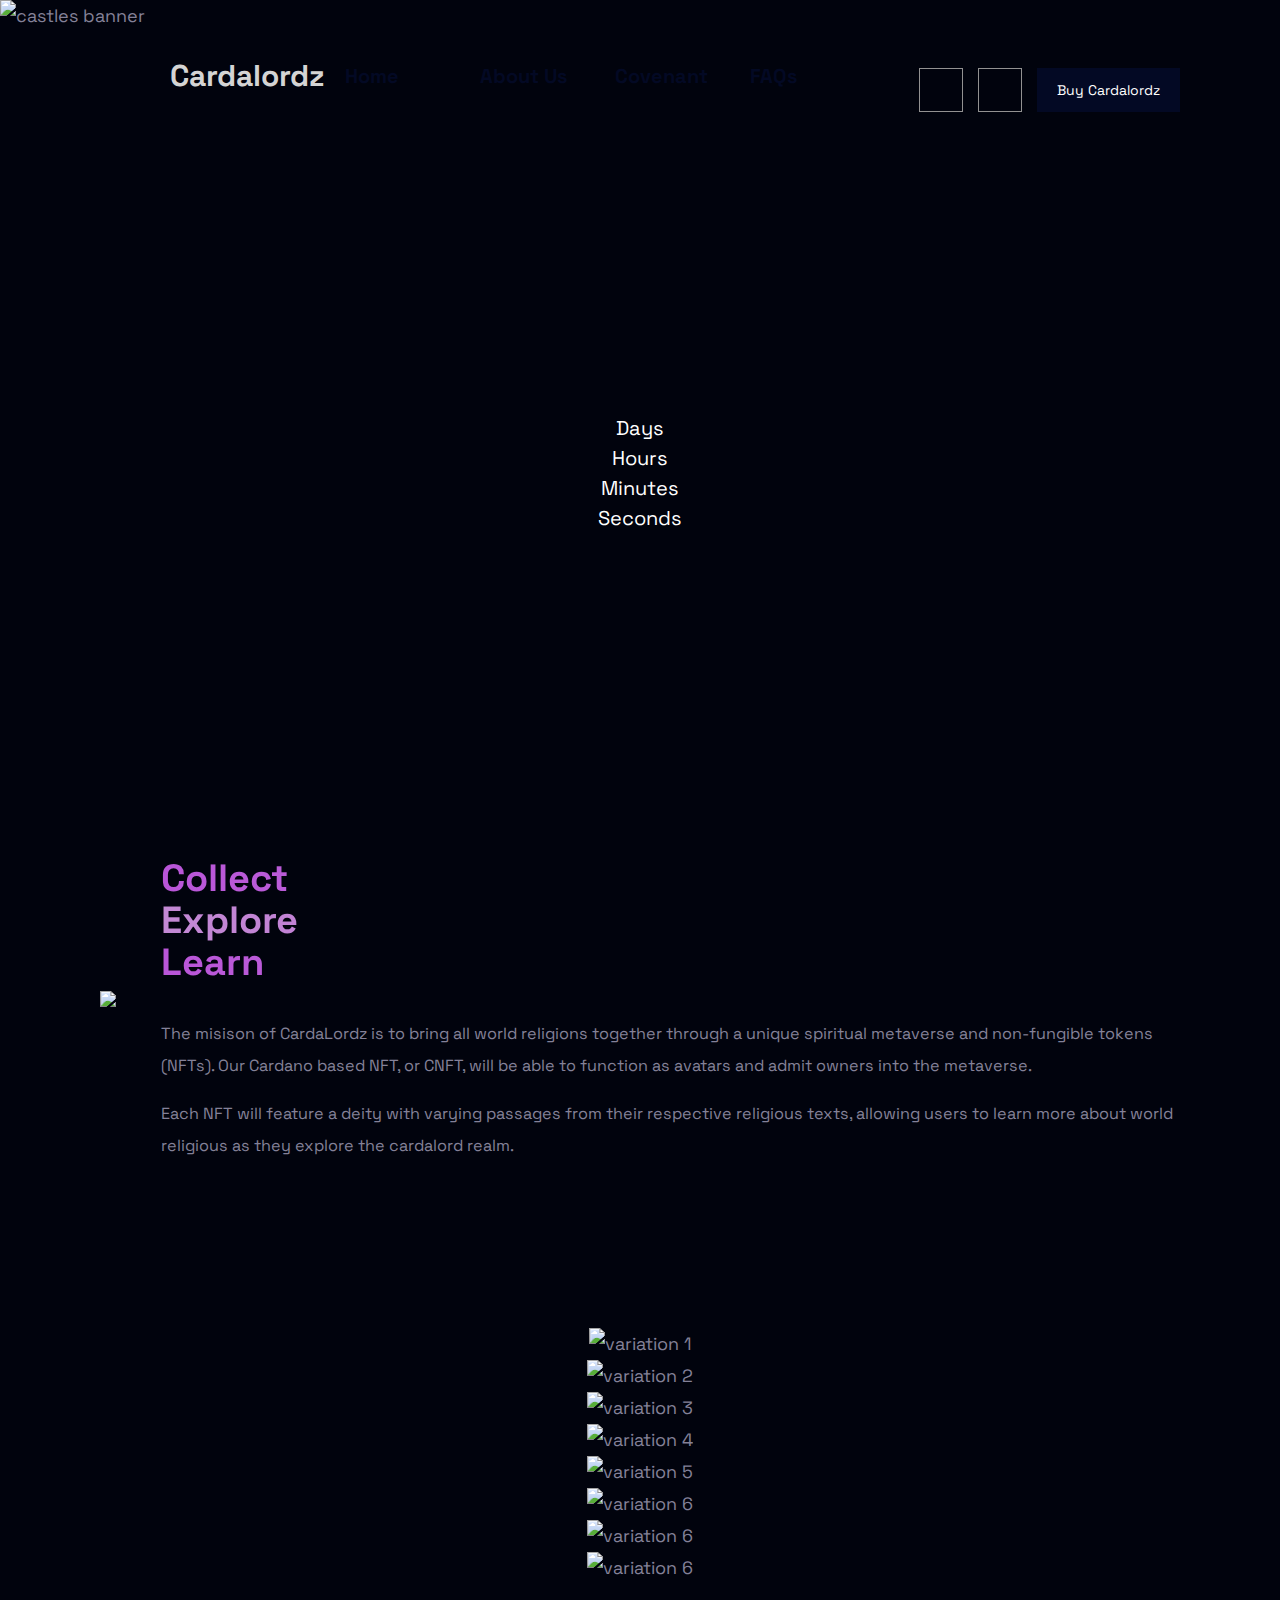
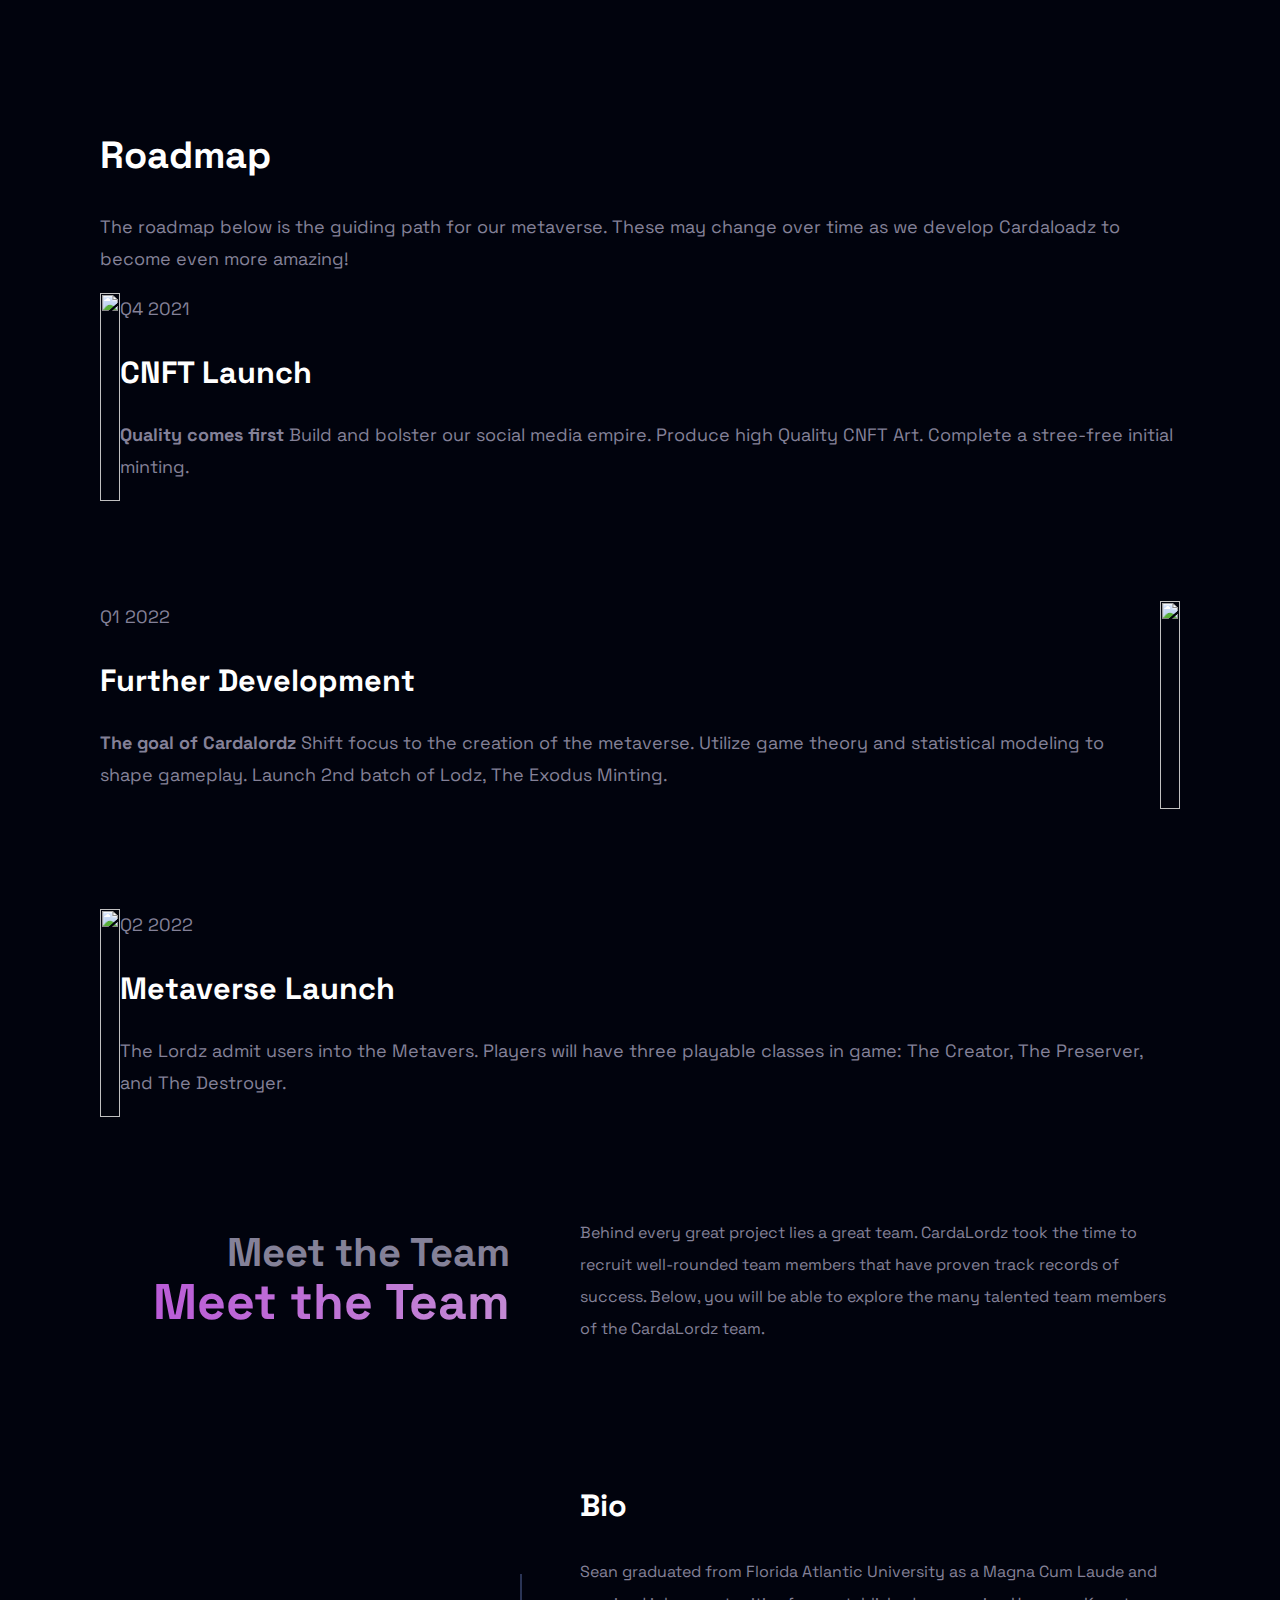
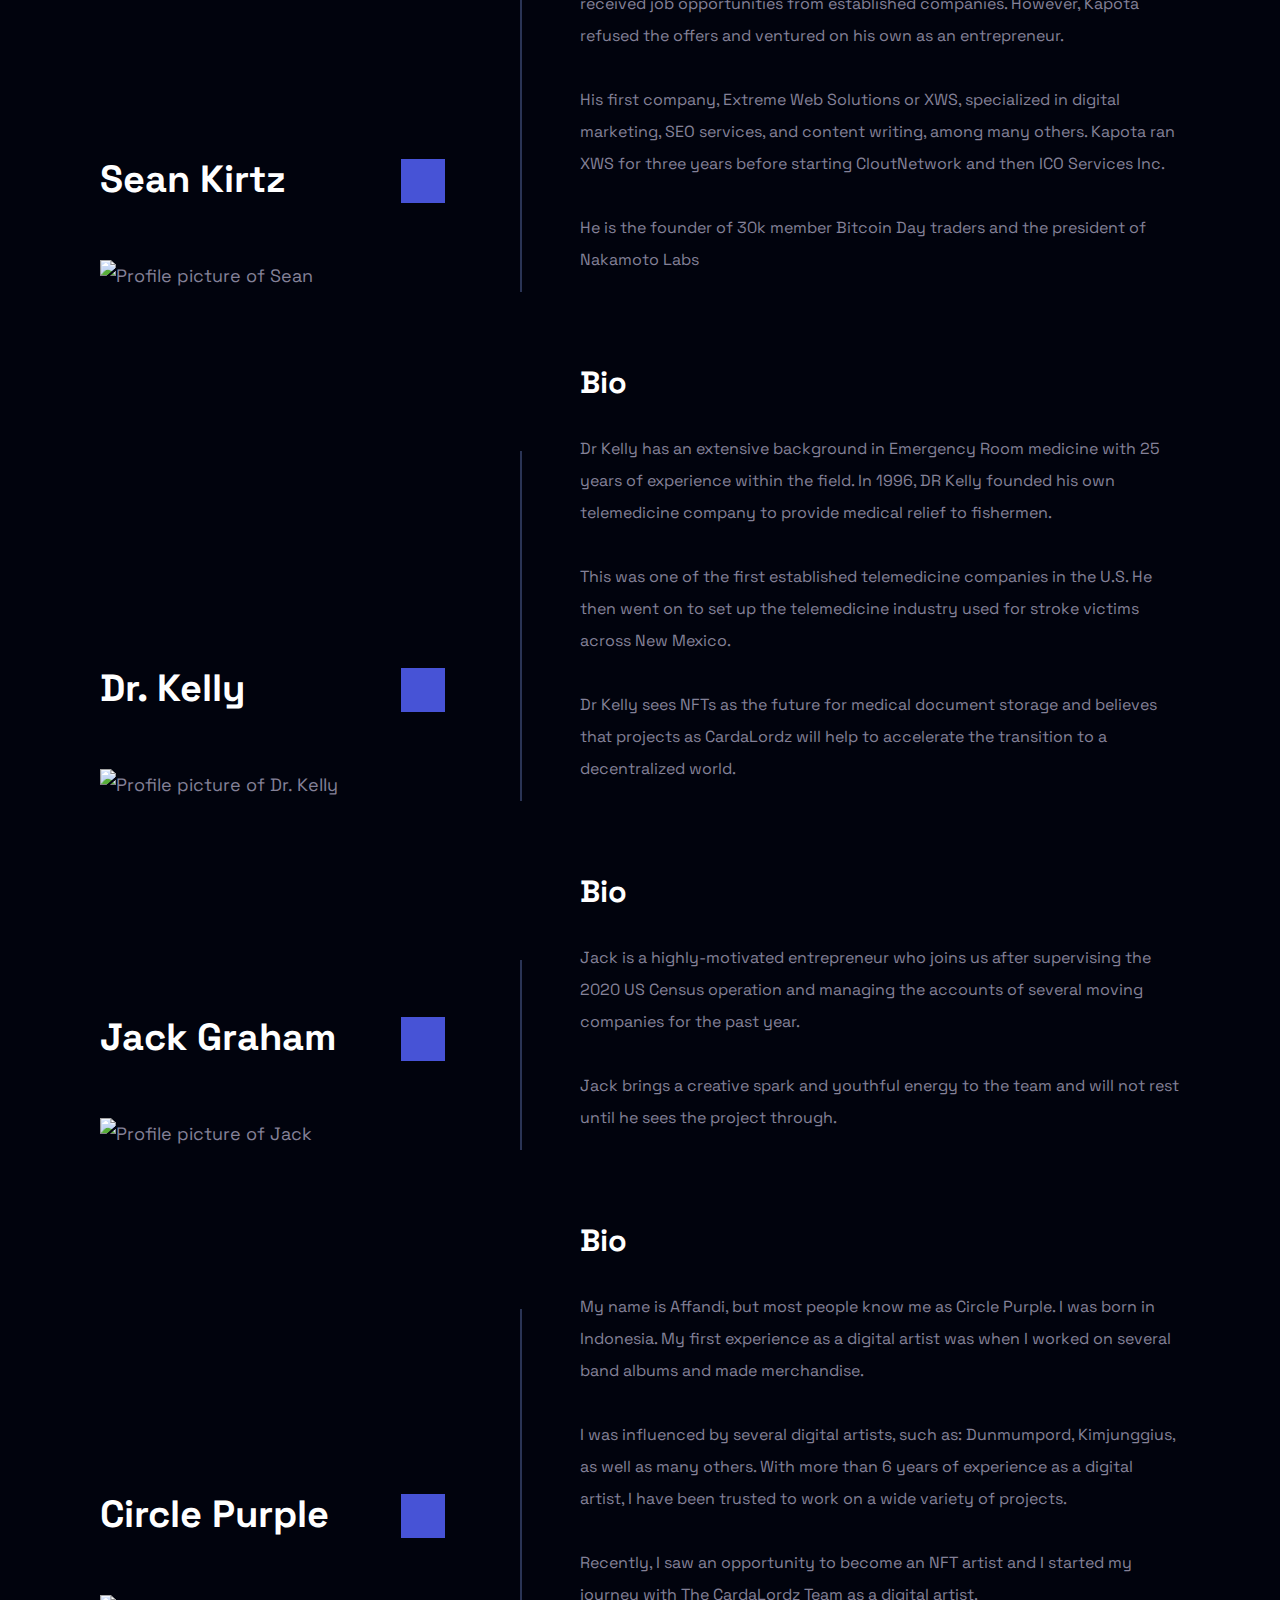
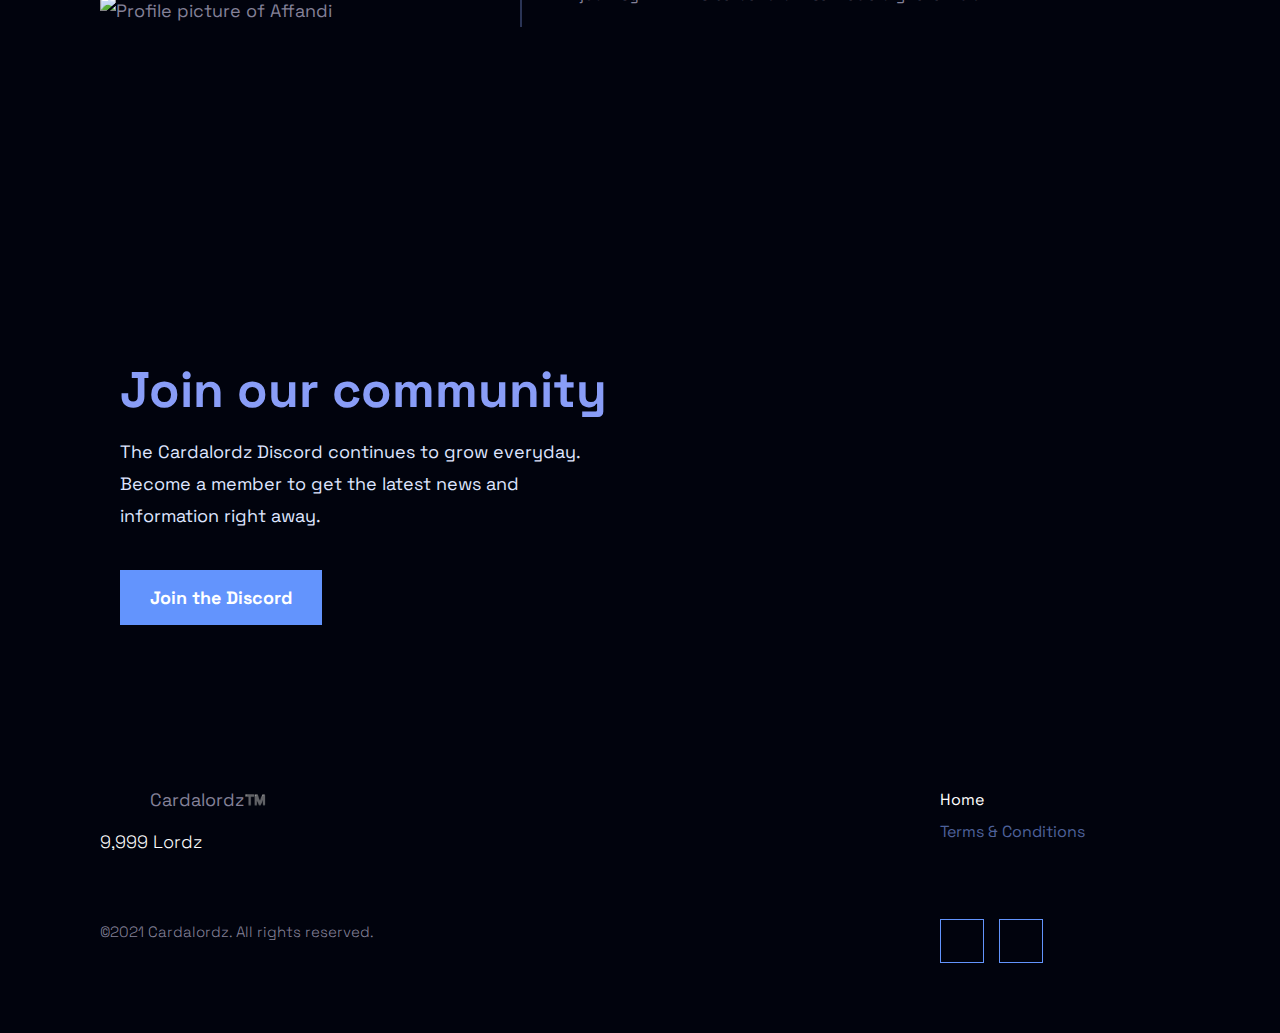
==== index.html @ a29c5e22 "done home page and about us page" ====
<!DOCTYPE html>
<html lang="en" class="sr">
    <head>
        
        <link rel="preconnect" href="https://fonts.googleapis.com">
        <link rel="preconnect" href="https://fonts.gstatic.com" crossorigin>
        <link href="https://fonts.googleapis.com/css2?family=Space+Grotesk:wght@500;600;700&display=swap" rel="stylesheet">
        <script src="https://use.fontawesome.com/c1d1c9927c.js"></script>
        <link href="css/styles.css" rel="stylesheet">
        <link href="css/css2.css" rel="stylesheet">
        <link href="css/styles2.css" rel="stylesheet">
        <link href="css/vue.css" rel="stylesheet">
        <link href="css/accordion.css" rel="stylesheet">
        <link href="css/theme.css" rel="stylesheet">
        <link href="css/flickity.min.css" rel="stylesheet" media="screen">
        <link href="css/carousel.css" rel="stylesheet">
        <link href="css/countdown.css" rel="stylesheet">
       

    </head>
    <body style="height: 100%;">
    <noscript>
        "<b>We apologize, but the Cardalordz™️ site does not work without JavaScript enabled. Please enable JavaScript to continue.</b>"
    </noscript>
    <div id="app" data-v-app>
        <div id="project">
            <div id="home">
                <section id="hero">
                    <header class="container row sr-top-slow" data-sr-id="0" >
                        <div class="logo row">
                            <div class="carda-logo"></div>
                            <div class="typo">Cardalordz</div>
                            <div class="nav-top-left">
                                <a href="/index.html">Home</a>
                            </div>
                            <div class="nav-top-left">
                                <a href="/aboutus.html">About Us</a>
                            </div>
                            <div class="nav-top-left">
                                <a href="/covenant.html">Covenant</a>
                            </div>
                            <div class="nav-top-left">
                                <a href="/faqs.html">FAQs</a>
                            </div>
                        </div>
                        <div class="socialnav row">
                            <div class="link">
                                <a href="https://twitter.com/cardalordz" name="twitternav" rel="noopener" target="_blank" class="twitter row"></a>
                            </div>
                            <div class="link">
                                <a href="https://discord.com/invite/cardalordz" name="discordnav" rel="noopener" target="_blank" class="discord row"></a>
                            </div>
                            <div id="connect-btn">
                                <button class="wallet">
                                    <span class="dot"></span>
                                    Buy Cardalordz
                                </button>
                            </div>
                        </div>
                    </header>

                    <a class="hero-main-btn clickable" id="hero-main-btn" href="#" target="_blank">
                        <div class="element">
                            <div id="clockdiv">
                                <div>
                                  <span class="days"></span>
                                  <div class="smalltext">Days</div>
                                </div>
                                <div>
                                  <span class="hours"></span>
                                  <div class="smalltext">Hours</div>
                                </div>
                                <div>
                                  <span class="minutes"></span>
                                  <div class="smalltext">Minutes</div>
                                </div>
                                <div>
                                  <span class="seconds"></span>
                                  <div class="smalltext">Seconds</div>
                                </div>
                              </div>
                        </div>
                    </a>

                    <div style="transform: translateY(0px);">
                        <img src="./assets/img/castles-top-s.png" alt="castles banner">
                        <!--
                        <video id="hero-video" tabindex="0" preload playsinline>
                            <source src="/assets/img/castles-top-s.png" type="video/mp4">
                        </video>
                        -->
                    </div>
                </section>
                <section id="presentation" class="container row">
                    <div class="examples sr-top-fast-delayed" data-sr-id="12">
                        <img src="./assets/img/CARDALORDz-heads.gif" />
                        <!--<video class="various" tabindex="0" preload autoplay loop>
                            <source src="/assets/img/various_replace.mp4" type="video/mp4">
                        </video>-->
                    </div>
                    <div class="description sr-top-fast" data-sr-id="2">
                        <h2>
                            <div class="degrade">Collect</div>
                            <div class="degrade-reverse">Explore</div>
                            <div class="degrade">Learn</div>
                        </h2>
                        <p class="presentation-p">
                            The misison of CardaLordz is to bring all world religions together through a unique spiritual metaverse and non-fungible tokens (NFTs).
                            Our Cardano based NFT, or CNFT, will be able to function as avatars and admit owners into the metaverse. 
                        </p>
                        <p class="presentation-p">
                            Each NFT will feature a deity with varying passages from their respective religious texts, allowing users 
                            to learn more about world religious as they explore the cardalord realm.
                        </p>
                    </div>
                </section>
                <section>
                    
                </section>
                <section id="gallery" class="sr-top-more-delayed">
                    <section class="carousel" aria-label="Gallery">
                        <div class="carousel"
                        data-flickity='{ 
                            "imagesLoaded": true, "autoPlay": true,
                            "pauseAutoPlayOnHover": false, "imagesLoaded": true,
                             "wrapAround": true, "prevNextButtons": false,
                             "cellAlign": "left", "contain": true 
                            }'>
                            <div class="carousel-card">
                                <img src="./assets/img/card-variations/1s.png" alt="variation 1" />
                            </div>
                            <div class="carousel-card">
                                <img src="./assets/img/card-variations/2s.png" alt="variation 2" />
                            </div>
                            <div class="carousel-card">
                                <img src="./assets/img/card-variations/3s.png" alt="variation 3" />
                            </div>
                            <div class="carousel-card">
                                <img src="./assets/img/card-variations/4s.png" alt="variation 4" />
                            </div>
                            <div class="carousel-card">
                                <img src="./assets/img/card-variations/5s.png" alt="variation 5" />
                            </div>
                            <div class="carousel-card">
                                <img src="./assets/img/card-variations/6s.png" alt="variation 6" />
                            </div>
                            <div class="carousel-card">
                                <img src="./assets/img/card-variations/7s.png" alt="variation 6" />
                            </div>
                            <div class="carousel-card">
                                <img src="./assets/img/card-variations/8s.png" alt="variation 6" />
                            </div>
                        </div>
                    </section>
                </section>
                <!-- <section id="roadmap" class="column">
                    <div class="decal container">
                        <h2 class="sr-top-fast" data-sr-id="3">Roadmap</h2>
                        <p class="intro sr-top-fast-delayed" data-sr-id="8">
                            The roadmap below is the guiding path for our metaverse.
                            These may change over time as we develop Cardaloadz to 
                            become even more amazing!
                        </p>
                        <div class="middle row relative">
                            <div class="timeline column">
                                <div class="line">
                                    <div class="progression">
                                    </div>
                                    <div>
                                    <div class="step row done">
                                        <div class="dot">
                                            <div class="shape"></div>
                                        </div>
                                        <div class="details">
                                            <div class="title row sr-right-fast" data-sr-id="14">
                                                <div class="number degrage">Q4 2021</div>
                                                <h3>CNFT Launch</h3>
                                            </div>
                                            <p class="sr-right-fast-delayed" data-sr-id="19">
                                            <span class="bold"> Quality comes first</span>
                                            Build and bolster our social media empire. Produce high Quality CNFT Art. Complete a stree-free initial minting.
                                            </p>
                                        </div>
                                    </div>
                                    </div>
                                    <div class="step row">
                                        <div class="dot">
                                            <div class="shape"></div>
                                        </div>
                                        <div class="details">
                                            <div class="title row sr-right-fast" data-sr-id="14">
                                                <div class="number degrage">Q1 2022</div>
                                                <h3>Further Development</h3>
                                            </div>
                                            <p class="sr-right-fast-delayed" data-sr-id="19">
                                            <span class="bold">The goal of Cardalordz</span>
                                            Shift focus to the creation of the metaverse. Utilize game theory 
                                            and statistical modeling to shape gameplay. Launch 2nd batch of Lodz, The Exodus Minting. 
                                            </p>
                                        </div>
                                    </div>
                                    <div class="step row">
                                        <div class="dot">
                                            <div class="shape"></div>
                                        </div>
                                        <div class="details">
                                            <div class="title row sr-right-fast" data-sr-id="14">
                                                <div class="number degrage">Q2 2022</div>
                                                <h3>Metaverse Launch</h3>
                                            </div>
                                            <p class="sr-right-fast-delayed" data-sr-id="19">
                                            <span class="bold"></span>
                                            The Lordz admit users into the Metavers. Players will have three 
                                            playable classes in game: The Creator, The Preserver, and The Destroyer.
                                            </p>
                                        </div>
                                    </div>
                                </div>
                            </div>
                            <div class="box">
                                <video id="helmet" tabindex="0" preload playsinline>
                                    <source src="./assets/img/helmet-REPLACE.mp4" type="video/mp4">
                                </video>
                            </div>
                        </div>
                    </div>
                </section> -->
                <section id="roadmap">
                    <div class="container">
                        <h2 class="sr-top-fast">
                            Roadmap
                        </h2>
                        <p class="intro sr-top-fast-delayed" data-sr-id="8">
                            The roadmap below is the guiding path for our metaverse.
                            These may change over time as we develop Cardaloadz to 
                            become even more amazing!
                        </p>
                        <div class="row">
                            <div class="col-md-6 col-sm-12 col-12 col-lg-6" style="text-align:center;">
                                <img src="./assets/img/shiva_02.png" class="roadmap-img">
                            </div>
                            <div class="col-md-6 col-sm-12 col-12 col-lg-6" >
                               
                                    <div class="number degrage">Q4 2021</div>
                                    <h3>CNFT Launch</h3>
                                    <p class="sr-right-fast-delayed" data-sr-id="19">
                                        <span class="bold"> Quality comes first</span>
                                        Build and bolster our social media empire. Produce high Quality CNFT Art. Complete a stree-free initial minting.
                                        </p>
                            </div>
                        </div>
                        <div class="row second-row">
                            <div class="col-md-6 col-sm-12 col-12 col-lg-6">
                                <div class="number degrage">Q1 2022</div>
                                    <h3>Further Development</h3>
                                    <p class="sr-right-fast-delayed" data-sr-id="19">
                                        <span class="bold">The goal of Cardalordz</span>
                                        Shift focus to the creation of the metaverse. Utilize game theory 
                                        and statistical modeling to shape gameplay. Launch 2nd batch of Lodz, The Exodus Minting. 
                                        </p>
                                
                            </div>
                            <div class="col-md-6 col-sm-12 col-12 col-lg-6" style="text-align:center;">
                                <img src="./assets/img/shiva_03.png" class="roadmap-img">
                                    
                            </div>
                        </div>

                        <div class="row second-row">
                            <div class="col-md-6 col-sm-12 col-12 col-lg-6" style="text-align:center;">
                                <img src="./assets/img/shiva_final.png" class="roadmap-img">
                                </div>
                                
                            <div class="col-md-6 col-sm-12 col-12 col-lg-6">
                                
                                <div class="number degrage">Q2 2022</div>
                                <h3>Metaverse Launch</h3>
                                <p class="sr-right-fast-delayed" data-sr-id="19">
                                    <span class="bold"></span>
                                    The Lordz admit users into the Metavers. Players will have three 
                                    playable classes in game: The Creator, The Preserver, and The Destroyer.
                                    </p>
                            
                        </div>
                            </div>
                        </div>

                    </div>
                </section>
                <section id="team" class="container">
                    <div class="intro row">
                        <div class="title">
                            <div class="question sr-top-fast" data-sr-id="4">Meet the Team</div>
                            <div class="answer degrade sr-top-fast-delayed" data-sr-id="9">Meet the Team</div>
                        </div>
                        <div class="presentation sr-right-super-delayed" data-sr-id="26">
                            <p>Behind every great project lies a great team. CardaLordz took the time to recruit well-rounded 
                                team members that have proven track records of success. 
                                Below, you will be able to explore the many talented team members of the CardaLordz team.
                            </p>
                        </div>
                    </div>
                    <div class="member row">
                        <div class="who column sr-left-fast" data-sr-id="27">
                            <div class="top row">
                                <h2>Sean Kirtz</h2>
                                <div class="social row">
                                    <div class="link">
                                        <a href="https://twitter.com/SEANSTWITTER" class="network twitter row" name="twitter-sean_" rel="noopenr" target="_blank"></a>
                                    </div>
                                </div>
                            </div>
                            <img src="./assets/img/sean-about-us.jpeg" alt="Profile picture of Sean">
                        </div>
                        <div class="spacer sr-opacity-delayed" data-sr-id="29"></div>
                        <div class="works column sr-right-fast-delayed" data-sr-id="24">
                            <div class="top row">
                                <h3>Bio</h3>
                            </div>
                            <section class="carousel examples" aria-label="Gallery">
                                <p>
                                    Sean graduated from Florida Atlantic University as a Magna Cum Laude and received job 
                                    opportunities from established companies. However, Kapota refused the offers and ventured
                                     on his own as an entrepreneur. 
                                    <br>
                                    <br>
                                    His first company, Extreme Web Solutions or XWS, specialized in digital marketing, 
                                    SEO services, and content writing, among many others. Kapota ran XWS for three years before 
                                    starting CloutNetwork and then ICO Services Inc.
                                    <br>
                                    <br>
                                    He is the founder of 30k member Bitcoin Day traders and the president of Nakamoto Labs
                                </p>
                            </section>
                        </div>
                    </div>
                    <div class="member row">
                        <div class="who column sr-left-fast" data-sr-id="27">
                            <div class="top row">
                                <h2>Dr. Kelly</h2>
                                <div class="social row">
                                    <div class="link">
                                        <a href="https://twitter.com/SEANSTWITTER" class="network twitter row" name="twitter-kelly_" rel="noopenr" target="_blank"></a>
                                    </div>
                                </div>
                            </div>
                            <img src="./assets/img/dr-kelly-about-us.jpeg" alt="Profile picture of Dr. Kelly">
                        </div>
                        <div class="spacer sr-opacity-delayed" data-sr-id="29"></div>
                        <div class="works column sr-right-fast-delayed" data-sr-id="24">
                            <div class="top row">
                                <h3>Bio</h3>
                            </div>
                            <section class="carousel examples" aria-label="Gallery">
                                <p>
                                    Dr Kelly has an extensive background in Emergency Room medicine with 25 years of 
                                    experience within the field. In 1996, DR Kelly founded his own telemedicine company 
                                    to provide medical relief to fishermen. 
                                    <br>
                                    <br>
                                    This was one of the first established telemedicine 
                                    companies in the U.S. He then went on to set up the telemedicine industry used for stroke 
                                    victims across New Mexico.
                                    <br>
                                    <br>
                                    Dr Kelly sees NFTs as the future for medical document storage and believes that projects 
                                    as CardaLordz will help to accelerate the transition to a decentralized world.
                                </p>
                            </section>
                        </div>
                    </div>
                    <div class="member row">
                        <div class="who column sr-left-fast" data-sr-id="27">
                            <div class="top row">
                                <h2>Jack Graham</h2>
                                <div class="social row">
                                    <div class="link">
                                        <a href="https://twitter.com/JACK GRAHAM" class="network twitter row" name="twitter-jack-g_" rel="noopenr" target="_blank"></a>
                                    </div>
                                </div>
                            </div>
                            <img src="./assets/img/jack-g-about-us.jpeg" alt="Profile picture of Jack">
                        </div>
                        <div class="spacer sr-opacity-delayed" data-sr-id="29"></div>
                        <div class="works column sr-right-fast-delayed" data-sr-id="24">
                            <div class="top row">
                                <h3>Bio</h3>
                            </div>
                            <section class="carousel examples" aria-label="Gallery">
                                <p>
                                    Jack is a highly-motivated entrepreneur who joins us after supervising the 2020 US Census 
                                    operation and managing the accounts of several moving companies for the past year. 
                                    <br>
                                    <br>
                                    Jack brings a creative spark and youthful energy to the team and will not rest until he sees 
                                    the project through.
                                </p>
                            </section>
                        </div>
                    </div>
                    <div class="member row">
                        <div class="who column sr-left-fast" data-sr-id="27">
                            <div class="top row">
                                <h2>Circle Purple</h2>
                                <div class="social row">
                                    <div class="link">
                                        <a href="https://twitter.com/AffandiTWITTER" class="network twitter row" name="twitter-circle-purple_" rel="noopenr" target="_blank"></a>
                                    </div>
                                </div>
                            </div>
                            <img src="./assets/img/circle-purple-about-us.png" alt="Profile picture of Affandi">
                        </div>
                        <div class="spacer sr-opacity-delayed" data-sr-id="29"></div>
                        <div class="works column sr-right-fast-delayed" data-sr-id="24">
                            <div class="top row">
                                <h3>Bio</h3>
                            </div>
                            <section class="carousel examples" aria-label="Gallery">
                                <p>
                                    My name is Affandi, but most people know me as Circle Purple. I was born in Indonesia.
                                    My first experience as a digital artist was when I worked on several band albums
                                     and made merchandise. 
                                     <br>
                                     <br>
                                     I was influenced by several digital artists, such as: Dunmumpord, Kimjunggius, 
                                     as well as many others. With more than 6 years of experience as a digital artist, 
                                     I have been trusted to work on a wide variety of projects.
                                     <br>
                                     <br>
                                    Recently, I saw an opportunity to become an NFT artist and I started my journey with The CardaLordz 
                                    Team as a digital artist. 
                                </p>
                            </section>
                        </div>
                    </div>
                </section>
                <section id="discord">
                    <div class="container">
                        <h2 class="sr-top-fast" data-sr-id="5">
                            Join our community
                        </h2> 
                        <p class="sr-top-fast-delayed" data-sr-id="10">The Cardalordz Discord continues to grow everyday.
                            Become a member to get the latest news and information right away.
                        </p>
                        <div class="sr-top-more-delayed" data-sr-id="13">
                            <a href="https://discord.com/invite/cardalordz" rel="noopener" target="_blank" class="cta">Join the Discord</a>
                        </div>
                        <div class="lord sr-bottom-more-delayed" data-sr-id="31"></div>
                    </div>
                </section>
                <footer>
                    <div class="container row">
                        <div class="infos column sr-top-fast" data-sr-id="6">
                            <div class="blockmark column">
                                <div class="logo row">
                                    <div class="carda-logo"></div>
                                    <div class="typo">Cardalordz™️</div>
                                </div>
                                <p class="baseline">9,999 Lordz</p>
                            </div>
                            <p class="copyright">©2021 Cardalordz. All rights reserved.</p>
                            </div>
                            <div class="right column sr-top-fast-delayed" data-sr-id="11">
                                <div class="nav column">
                                    <a aria-current="page" href="/" class="router-link-active router-link-exact-active">Home</a>
                                    <a href="/terms" class="">Terms & Conditions</a>
                                </div>
                                <div class="social row">
                                    <div class="link">
                                        <a href="https://twitter.com/cardalordz" name="twitter" rel="noopener" target="_blank" class="twitter row"></a>
                                    </div>
                                    <div class="link">
                                        <a href="https://discord.com/invite/cardalordz" name="Discord" rel="noopener" target="_blank" class="discord row"></a>
                                    </div>
                                </div>
                        </div>
                    </div>
                </footer>
            </div>
        </div>
    </div>
    
    <script>
        var acc = document.getElementsByClassName("accordion");
        var i;
    
        for (i = 0; i < acc.length; i++) {
              acc[i].addEventListener("click", function() {
        /* Toggle between adding and removing the "active" class,
        to highlight the button that controls the panel */
            this.classList.toggle("active");
    
        /* Toggle between hiding and showing the active panel */
            var panel = this.nextElementSibling;
            if (panel.style.display === "block") {
                  panel.style.display = "none";
            } else {
              panel.style.display = "block";
            }
              });
        }
    </script>
    <script async defer src="/js/scrollreveal.js"></script>
    <script async defer src="/js/unpkg-scrollreveal.js"></script>
    <script async defer src="/js/flickity.pkgd.min.js"></script>
    <script async defer src="/js/scripts.js"></script>
    <script async defer src="particles.js"></script>
    
    <!--Start of Tawk.to Script-->
<script type="text/javascript">
    var Tawk_API=Tawk_API||{}, Tawk_LoadStart=new Date();
    (function(){
    var s1=document.createElement("script"),s0=document.getElementsByTagName("script")[0];
    s1.async=true;
    s1.src='https://embed.tawk.to/616d73e986aee40a57372287/1fi9ophp1';
    s1.charset='UTF-8';
    s1.setAttribute('crossorigin','*');
    s0.parentNode.insertBefore(s1,s0);
    })();
    </script>
    <!--End of Tawk.to Script-->
    </body>
</html>
---- css/styles.css ----
:root {
    --vc-clr-primary: #642afb;
    --vc-clr-secondary: #8e98f3;
    --vc-clr-white: #fff;
    --vc-icn-width: 1.2em;
    --vc-nav-width: 30px;
    --vc-nav-color: #fff;
    --vc-nav-background-color: var(--vc-clr-primary);
    --vc-pgn-width: 10px;
    --vc-pgn-height: 5px;
    --vc-pgn-margin: 5px;
    --vc-pgn-border-radius: 0;
    --vc-pgn-background-color: var(--vc-clr-secondary);
    --vc-pgn-active-color: var(--vc-clr-primary);
}
:root {
    box-sizing: border-box;
    -ms-overflow-style: -ms-autohiding-scrollbar;
    -webkit-text-size-adjust: 100%;
    -ms-text-size-adjust: 100%;
    text-rendering: optimizeLegibility;
}
* {
    padding: 0;
    margin: 0;
    font-size: inherit;
    line-height: inherit;
}
*,
*::before,
*::after {
  box-sizing: border-box;
}
html {
    font-size: 62.5%;
    background: #01030d;
}
html {
    -webkit-tap-highlight-color: rgba(0,0,0,0);
    -webkit-tap-highlight-color: transparent;
}
div {
    display: block;
}
body {
    font: 1.8em/2 sans-serif;
    -webkit-font-smoothing: antialiased;
    -moz-osx-font-smoothing: grayscale;
    font-family: Space Grotesk;
    line-height: 32px;
    color: #848198;
}
body {
    font: 1.8em/2 sans-serif;
    font-style: normal;
    font-variant-ligatures: normal;
    font-variant-caps: normal;
    font-variant-numeric: normal;
    font-variant-east-asian: normal;
    font-weight: normal;
    font-stretch: normal;
    font-size: 1.8em;
    line-height: 32px;
    font-family: Space Grotesk;
    -webkit-font-smoothing: antialiased;
    -moz-osx-font-smoothing: grayscale;
    font-family: Space Grotesk;
    line-height: 32px;
    color: #848198;
}
section {
    display: block;
}
.unused {
    visibility: visible;
    opacity: 1;
    transform: matrix3d(1, 0, 0, 0, 0, 1, 0, 0, 0, 0, 1, 0, 0, 0, 0, 1);
    transition: opacity 1.5s cubic-bezier(0.5, 0, 0, 1) 0.2s, transform 1.5s cubic-bezier(0.5, 0, 0, 1) 0.2s;
}
.container {
    max-width: 1160px;
    padding: 0 40px;
}
.row {
    display: flex;
    flex-direction: row;
}
.column {
    display: flex;
    flex-direction: column;
}
#vue, .container {
    margin: auto;
}
header {
    justify-content: space-between;
    align-items: center;
}
article, aside, details, figcaption, figure, footer, header, main, menu, nav, section, summary {
    display: block;
}
#hero header {
    position: absolute;
    top: 60px;
    left: 0;
    right: 0;
    z-index: 2;
}
#hero {
    position: relative;
    -webkit-clip-path: polygon(0 0,100% 0,100% 88%,50% 100%,0 88%);
    clip-path: polygon(0 0,100% 0,100% 88%,50% 100%,0 88%);
    width: 100%;
    height: 75vh;
    padding: 0 0 0 0;
}
header .carda-logo {
    display: block;
    width: 50px;
    height: 60px;
    background: url("../assets/img/logo-tree.png") no-repeat;
    background-size: cover;
}
header .typo {
    font-size: 3rem;
    font-weight: 700;
    color: rgb(212, 212, 212);
    margin-left: 20px;
}
header .link {
    border: 1px solid rgb(146, 145, 145);
    width: 44px;
    height: 44px;
    margin-right: 15px;
    box-shadow: inset 0 0 0 rgb(124, 124, 124);
    transition: all .3s ease-in-out;
}
header .link:hover {
    box-shadow: inset 0 -54px 0 #6394FD;
}
header .link a {
    width: 44px;
    height: 44px;
    display: block;
    justify-content: center;
    align-items: center;
}
header .twitter {
    background-color: #030924;
    -webkit-mask: url("../assets/img/logo-twitter.svg") no-repeat center;
    mask: url("../assets/img/logo-twitter.svg") no-repeat center;
}
header .wallet {
    background: #030924;
    border: none;
    font-family: Space Grotesk;
    font-size: 1.4rem;
    color: #fff;
    padding: 6px 20px;
    transition: all .3s ease-in-out;
}
header .wallet:hover {
    background-color: #6394fd;
}
.nav-top-left {
    width: 135px;
}
.nav-top-left a, a:visited {
    text-decoration: none !important;
    font-size: 2rem;
    color: #030924 !important;
    transition: all .3s ease-in-out;
    margin-left: 15%;
    font-weight: 700;
}
.nav-top-left a:visited{
    color: #030924 !important;
    text-decoration: none !important;
}
.nav-top-left a:hover{
    color: #364283 !important;
    text-decoration: none !important;
}
a {
    color: #6394fd;
    transition: all .3s ease-in-out;
}
a {
    background-color: transparent;
}
h1, h2 {
    color: #fff;
}
h2 {
    display: block;
    font-size: 1em;
    margin-block-start: 0.83em;
    margin-block-end: 0.83em;
    margin-inline-start: 0px;
    margin-inline-end: 0px;
    font-weight: bold;
}
h2 {
    font-size: 3.8rem;
    line-height: 4.2rem;
    font-weight: 700;
    margin-bottom: 35px;
}
h3, h4 {
    color: #fff;
}
h3 {
    font-size: 3rem;
    line-height: 3.3rem;
}
h3 {
    display: block;
    font-size: 1.7em;
    margin-block-start: 1em;
    margin-block-end: 1em;
    margin-inline-start: 0px;
    margin-inline-end: 0px;
    font-weight: bold;
}
p {
    margin: 30px 0 0;
}
p {
    display: block;
    margin-block-start: 1em;
    margin-block-end: 1em;
    margin-inline-start: 0px;
    margin-inline-end: 0px;
}
.presentation-p {
    font-size: 0.9em;
}
.description {
    margin-left: 45px;

}
a:-webkit-any-link {
    color: -webkit-link;
    cursor: pointer;
    text-decoration: underline;
}
header .discord {
    background-color: #030924;
    -webkit-mask: url("../assets/img/logo-discord.svg") no-repeat center;
    mask: url("../assets/img/logo-discord.svg") no-repeat center;
}
button, input[type=button], input[type=reset], input[type=submit] {
    appearance: button;
    -moz-appearance: button;
    -webkit-appearance: button;
    cursor: pointer;
}
button, input, select {
    overflow: visible;
}
#hero .hero-main-btn {
    position: absolute;
    top: 70%;
    left: 50%;
    transform: translate(-50%,-50%);
    z-index: 10;
    font-size: 20px;
    line-height: 30px;
    font-family: Space Grotesk;
    text-align: center;
    text-decoration: none;
}
#hero .hero-main-btn.clickable .element {
    cursor: pointer;
}
#hero .hero-main-btn .element {
    background: transparent;
    padding: 25px 50px;
    transition: all .3s ease-in-out;
    color: #fff;
    cursor: no-drop;
}
#hero .hero-main-btn .element>.text {
    font-weight: 700;
}
#hero .hero-main-btn.clickable .element:hover {
    background: transparent;
    color: #fff;
}
.degrade {
    background: linear-gradient(
90deg,#b955d8,#c389d4);
    -webkit-background-clip: text;
    background-clip: text;
    -webkit-text-fill-color: transparent;
}
.degrade-reverse {
    background: linear-gradient(
90deg,#c389d4,#b955d8);
    -webkit-background-clip: text;
    background-clip: text;
    -webkit-text-fill-color: transparent;
}
#presentation .examples:after {
    position: absolute;
    content: "";
    width: 145px;
    height: 145px;
    background: url() no-repeat;
    left: -70px;
    top: -50px;
}
:after, :before {
    vertical-align: inherit;
    text-decoration: inherit;
}
*, :after, :before {
    box-sizing: inherit;
}
#presentation {
    margin-top: 150px;
    margin-bottom: 150px;
    justify-content: space-between;
    align-items: center;
    overflow: hidden;
}
#gallery {
    margin-bottom: 150px;
}
#gallery .carousel {
    overflow: hidden;
}

.carousel, .carousel * {
    box-sizing: border-box;
}
.carousel {
    position: relative;
    text-align: center;
}
.carousel__viewport {
    overflow: hidden;
}
.carousel__viewport {
    overflow: hidden;
}
.carousel__track {
    display: flex;
    margin: 0;
    padding: 0;
    position: relative;
}
ol {
    display: block;
    list-style-type: decimal;
    margin-block-start: 1em;
    margin-block-end: 1em;
    margin-inline-start: 0px;
    margin-inline-end: 0px;
    padding-inline-start: 40px;
}
li {
    text-align: -webkit-match-parent;
}
ol {
    list-style-type: decimal;
}
#gallery .carousel__pagination {
    align-items: flex-end;
    margin-top: 50px;
}
.carousel__pagination {
    display: flex;
    justify-content: center;
    list-style: none;
}
.carousel__pagination-button {
    margin: var(--vc-pgn-margin);
    width: var(--vc-pgn-width);
    height: var(--vc-pgn-height);
    border-radius: var(--vc-pgn-height);
    border: 0;
    cursor: pointer;
    background-color: var(--vc-pgn-bg-color);
}
#gallery .carousel__pagination-item button {
    width: 40px;
    height: 12px;
    background: #4e619a;
    margin: 1px;
    border: 5px solid #01030d;
    transition: all .3s ease-in-out;
}
/*
#roadmap {
    position: relative;
    margin-bottom: 100px;
    overflow: hidden;
}
#roadmap .container {
    width: 80%;
}
#roadmap .intro, #roadmap h2 {
    text-align: center;
    width: 55.55%;
    margin-left: 11.11%;
}
#roadmap .intro {
    margin-top: 0;
}
#roadmap .row.relative {
    position: relative;
}
#roadmap .timeline {
    position: relative;
    align-items: center;
    width: 77.77%;
    margin: 80px 0 0;
}
#roadmap .line {
    position: absolute;
    width: 2px;
    height: 100%;
    background: hsla(0,0%,100%,.4);
    left: 82px;
}
#roadmap .progression {
    background: #ff79a8;
    background: linear-gradient(180deg,#ff79a8,#d02561 49%);
    width: 3px;
    height: 180px;
    margin-left: -1px;
}
#roadmap .step:nth-child(2) {
    margin-top: 100px;
}
#roadmap .step {
    background: #04091a;
    width: 100%;
    padding: 50px 70px;
    margin: 30px 0;
}
#roadmap .dot {
    padding: 5px;
}
#roadmap .step.done .shape {
    background: #d02560;
}
#roadmap .shape {
    width: 15px;
    height: 15px;
    background: #fff;
    box-shadow: 0 0 0 6px #04091a;
    transform: rotate(45deg);
}
#roadmap .details {
    margin-left: 35px;
}
#roadmap .title {
    align-items: flex-end;
}
#roadmap .number {
    font-size: 2rem;
    line-height: 2.6rem;
    font-weight: 700;
    margin-right: 20px;
}
#roadmap .step p {
    margin: 20px 0 0;
}
#roadmap .box {
    position: absolute;
    left: 77.77%;
    top: -250px;
    margin: 0;
}
*/
.bold {
    font-weight: 700;
}
#discord {
    position: relative;
    width: 100%;
    background: url("../assets/img/discord_background.png") no-repeat;
    background-size: cover;
    background-position: 50% left;
    margin-top: 160px;
    overflow: hidden;
}
#discord .container {
    padding: 100px 60px;
}
#discord h2 {
    color: #899df7;
    width: 55.55%;
    margin-bottom: 25px;
    font-size: 5rem;
}
#discord p {
    width: 44.44%;
    margin: 0 0 50px;
    color: #dfe5ff;
}
#discord .lord {
    position: absolute;
    width: 580px;
    height: 427px;
    background: url() no-repeat;
    background-size: cover;
    bottom: 0;
    right: 0;
}
footer .container {
    justify-content: space-between;
    margin: 70px auto;
}
footer .infos {
    width: 44.44%;
    justify-content: space-between;
}
footer .carda-logo {
    display: block;
    width: 50px;
    height: 30px;
    background: url("../assets/img/logo-tree.png") no-repeat;
    background-size: cover;
}
footer .baseline {
    font-weight: 300;
    color: #fff;
    margin-top: 10px;
}
footer .copyright {
    font-size: 1.5rem;
    color: #848198;
    font-weight: 300;
    margin-top: 40px;
}
footer .right {
    width: 22.22%;
    justify-content: space-between;
}
footer .nav a:first-child {
    color: #fff;
}
footer .nav a {
    text-decoration: none;
    font-size: 1.6rem;
    color: #4e619a;
    transition: all .3s ease-in-out;
}
footer .link {
    border: 1px solid #6394fd;
    width: 44px;
    height: 44px;
    margin-right: 15px;
    box-shadow: inset 0 0 0 #6394fd;
    transition: all .3s ease-in-out;
}
footer .link a {
    width: 44px;
    height: 44px;
    display: block;
    justify-content: center;
    align-items: center;
}
footer .link:hover {
    box-shadow: inset 0 -54px 0 #6394fd;
}
footer .twitter {
    background-color: #fff;
    -webkit-mask: url("../assets/img/logo-twitter.svg") no-repeat center;
    mask: url("../assets/img/logo-twitter.svg") no-repeat center;
}
footer .link:last-child {
    margin-right: 0;
}
footer .discord {
    background-color: #fff;
    -webkit-mask: url("../assets/img/logo-discord.svg") no-repeat center;
    mask: url("../assets/img/logo-discord.svg") no-repeat center;
}
#discord .cta:hover {
    background: #527bd3;
}

#discord .cta {
    padding: 16px 30px;
    background: #6394fd;
    color: #fff;
    text-decoration: none;
    font-weight: 700;
}
.cta:hover {
    background: #6394fd;
    color: #fff;
}
a:hover {
    color: #6394fd;
}
a:active, a:hover {
    outline: 0;
}
.cta {
    padding: 16px 30px;
    background: #6394fd;
    color: #fff;
    text-decoration: none;
    font-weight: 700;
    transition: all .3s ease-in-out;
}
#team {
    margin-bottom: 200px;
    padding-top: 100px;
    overflow: hidden;
}
#team .intro {
    justify-content: space-between;
    align-items: center;
    margin-bottom: 150px;
}
#team .title {
    position: relative;
    width: 44.44%;
    text-align: right;
    padding-right: 70px;
}
#team .question {
    font-size: 4rem;
    font-weight: 700;
}
#team .answer {
    font-size: 5rem;
    font-weight: 700;
    line-height: 4.6rem;
    margin-top: 10px;
}
#team .title:after {
    position: absolute;
    content: "";
    width: 123px;
    height: 123px;
    background: url("../images/golden_pyramyd.png") no-repeat;
    left: -60px;
    top: -100px;
}
#team .presentation {
    width: 55.55%;
}
#team .presentation p {
    margin: 0;
}
#team .member {
    position: relative;
    justify-content: space-between;
    align-items: flex-end;
}
#team .who {
    width: 33.33%;
}
#team .who .top {
    justify-content: space-between;
    align-items: center;
    margin-bottom: 25px;
}
#team .who img {
    align-self: flex-start;
    width: 100%;
}
#team .link:first-child {
    margin-right: 15px;
}
#team .link {
    background: #4753d6;
    width: 44px;
    height: 44px;
    transition: all .3s ease-in-out;
}
#team .twitter {
    background-color: #fff;
    -webkit-mask: url("../assets/img/twitter-about-small.svg") no-repeat center;
    mask: url("../assets/img/twitter-about-small.svg") no-repeat center;
}
#team .instagram {
    background-color: #fff;
    -webkit-mask: url("../assets/img/logo-instagram.svg") no-repeat center;
    mask: url("../assets/img/logo-instagram.svg") no-repeat center;
}
#team .network {
    width: 44px;
    height: 44px;
    display: block;
    justify-content: center;
    align-items: center;
}
#team .spacer {
    position: absolute;
    width: 2px;
    height: calc(100% - 79px);
    background: #687fc2;
    left: 38.885%;
    bottom: 0;
    opacity: .4;
}
.sean-spacer{
    position: absolute;
    width: 2px;
    height: 400px;
    background: #687fc2;
    left: 38.885%;
    bottom: 0;
    opacity: .4;
    top:18%;
}
#team .works {
    width: 55.55%;
    justify-content: space-between;
}
#team .nav, #team .works .top {
    justify-content: space-between;
}
#team .works .top {
    align-items: center;
    margin-bottom: 25px;
    height: 20px;
}
#team .examples {
    justify-content: space-between;
}
#team p {
    text-align: left;
    font-size: 1.6rem;
}
#team .member {
    margin-top: 80px;
}

/* roadmap */
.roadmap-img{
    height:100%;
    width:100%;
}
.second-row{
    margin-top:100px;
}

/* about us  */
.sean{
    position:relative;
    top:80px;
}
.example-p{
    font-size:10px;
}
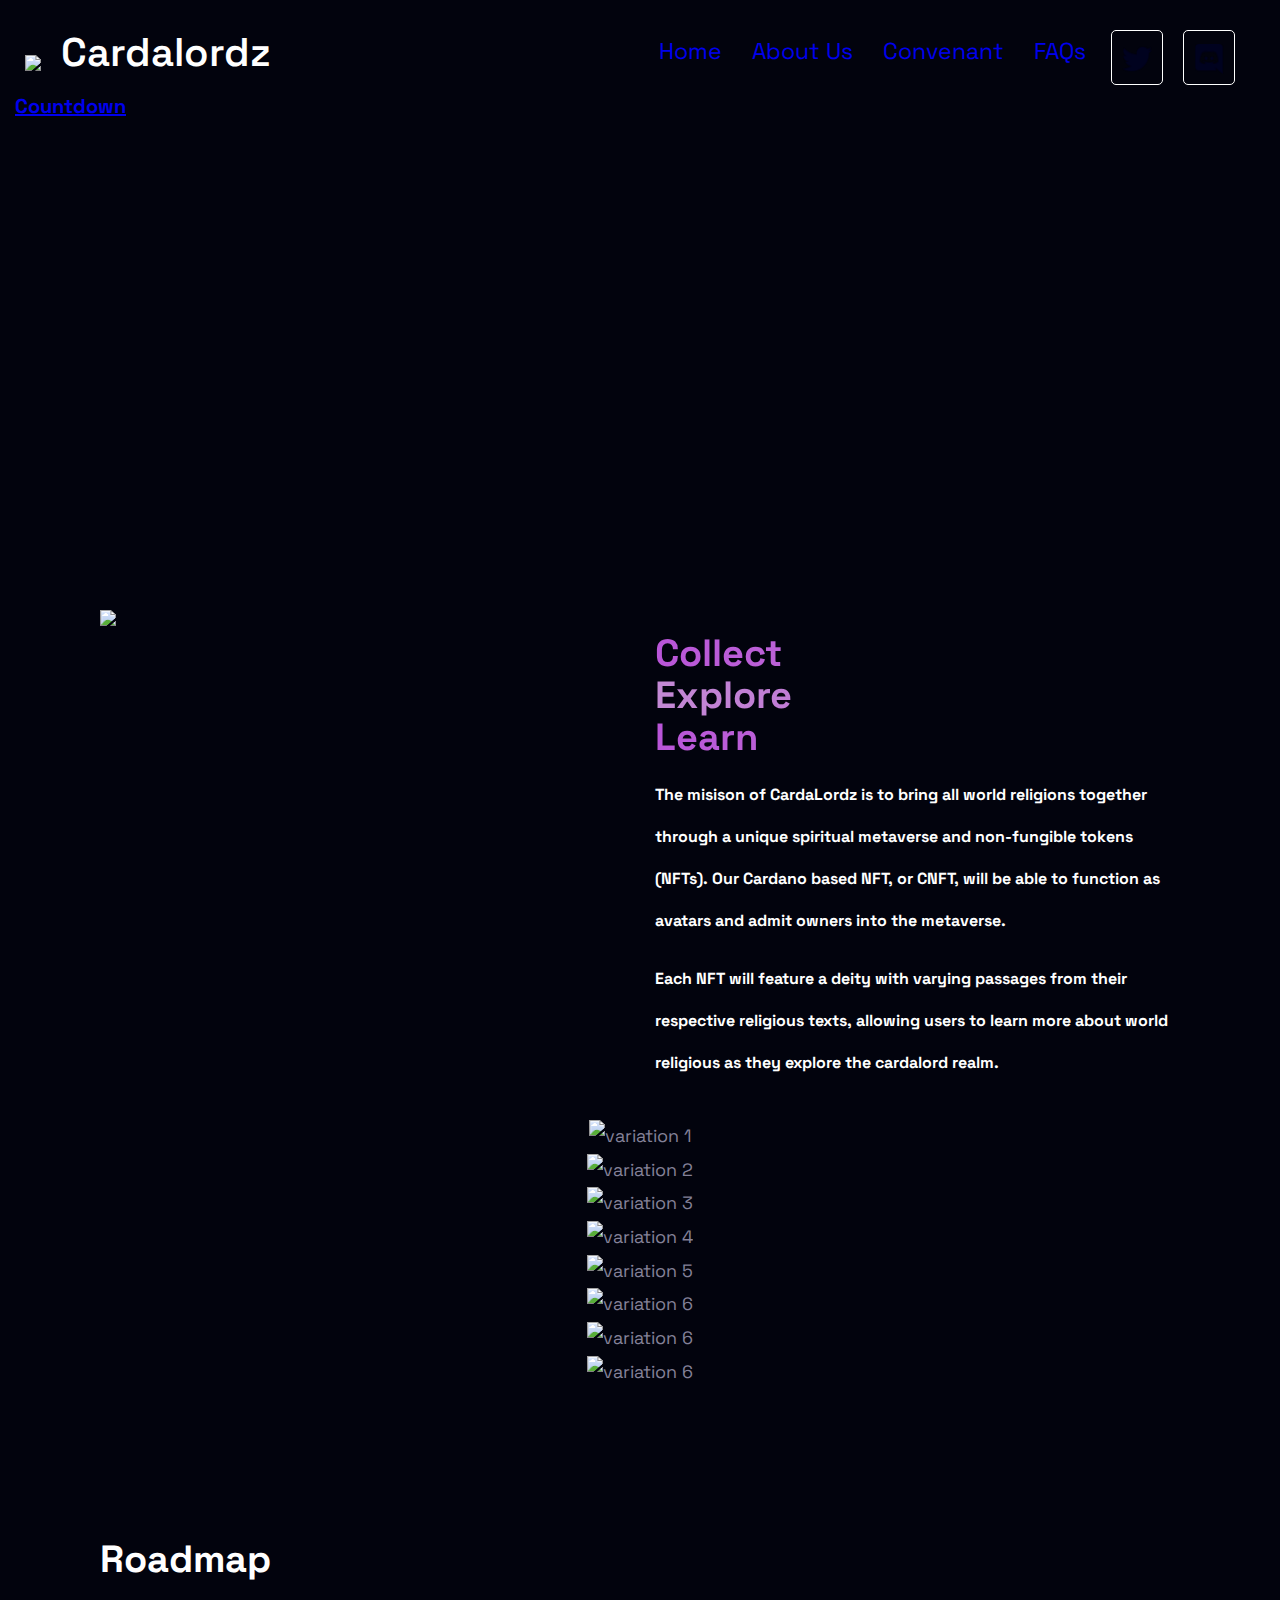
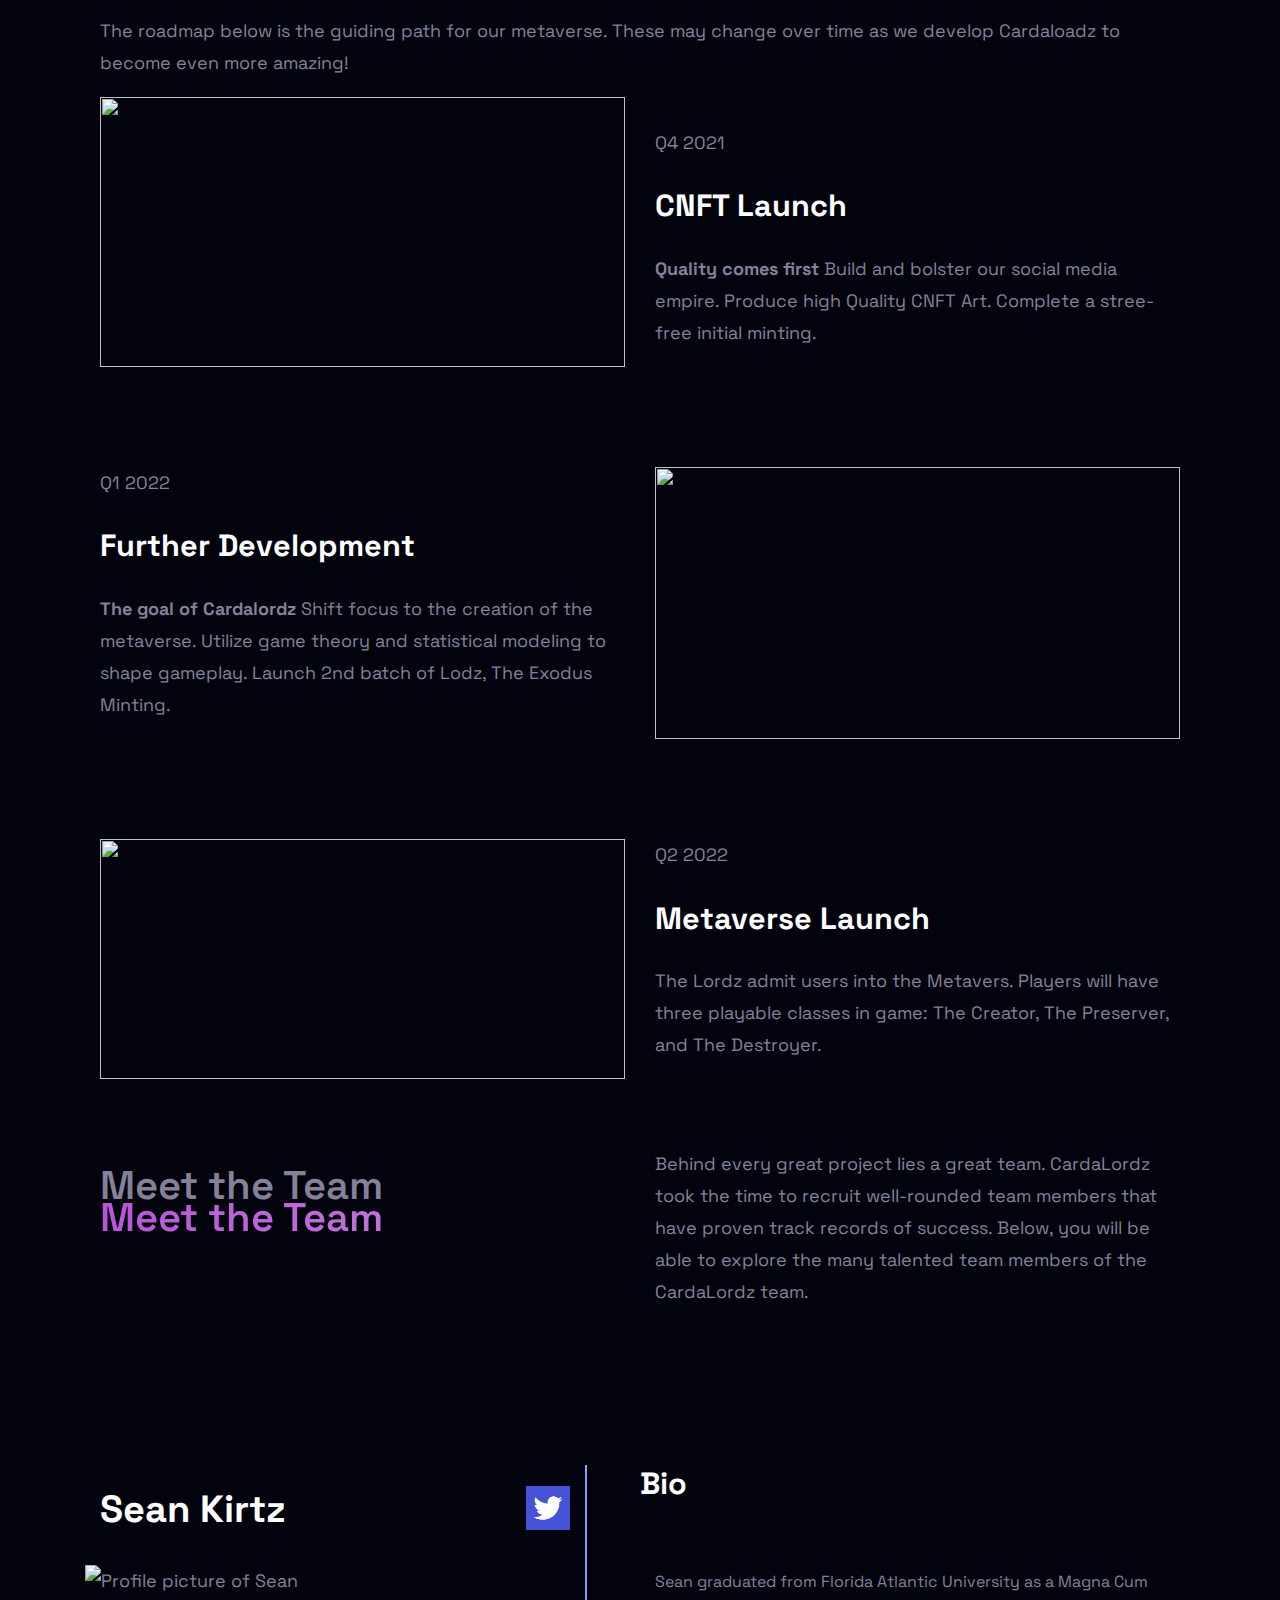
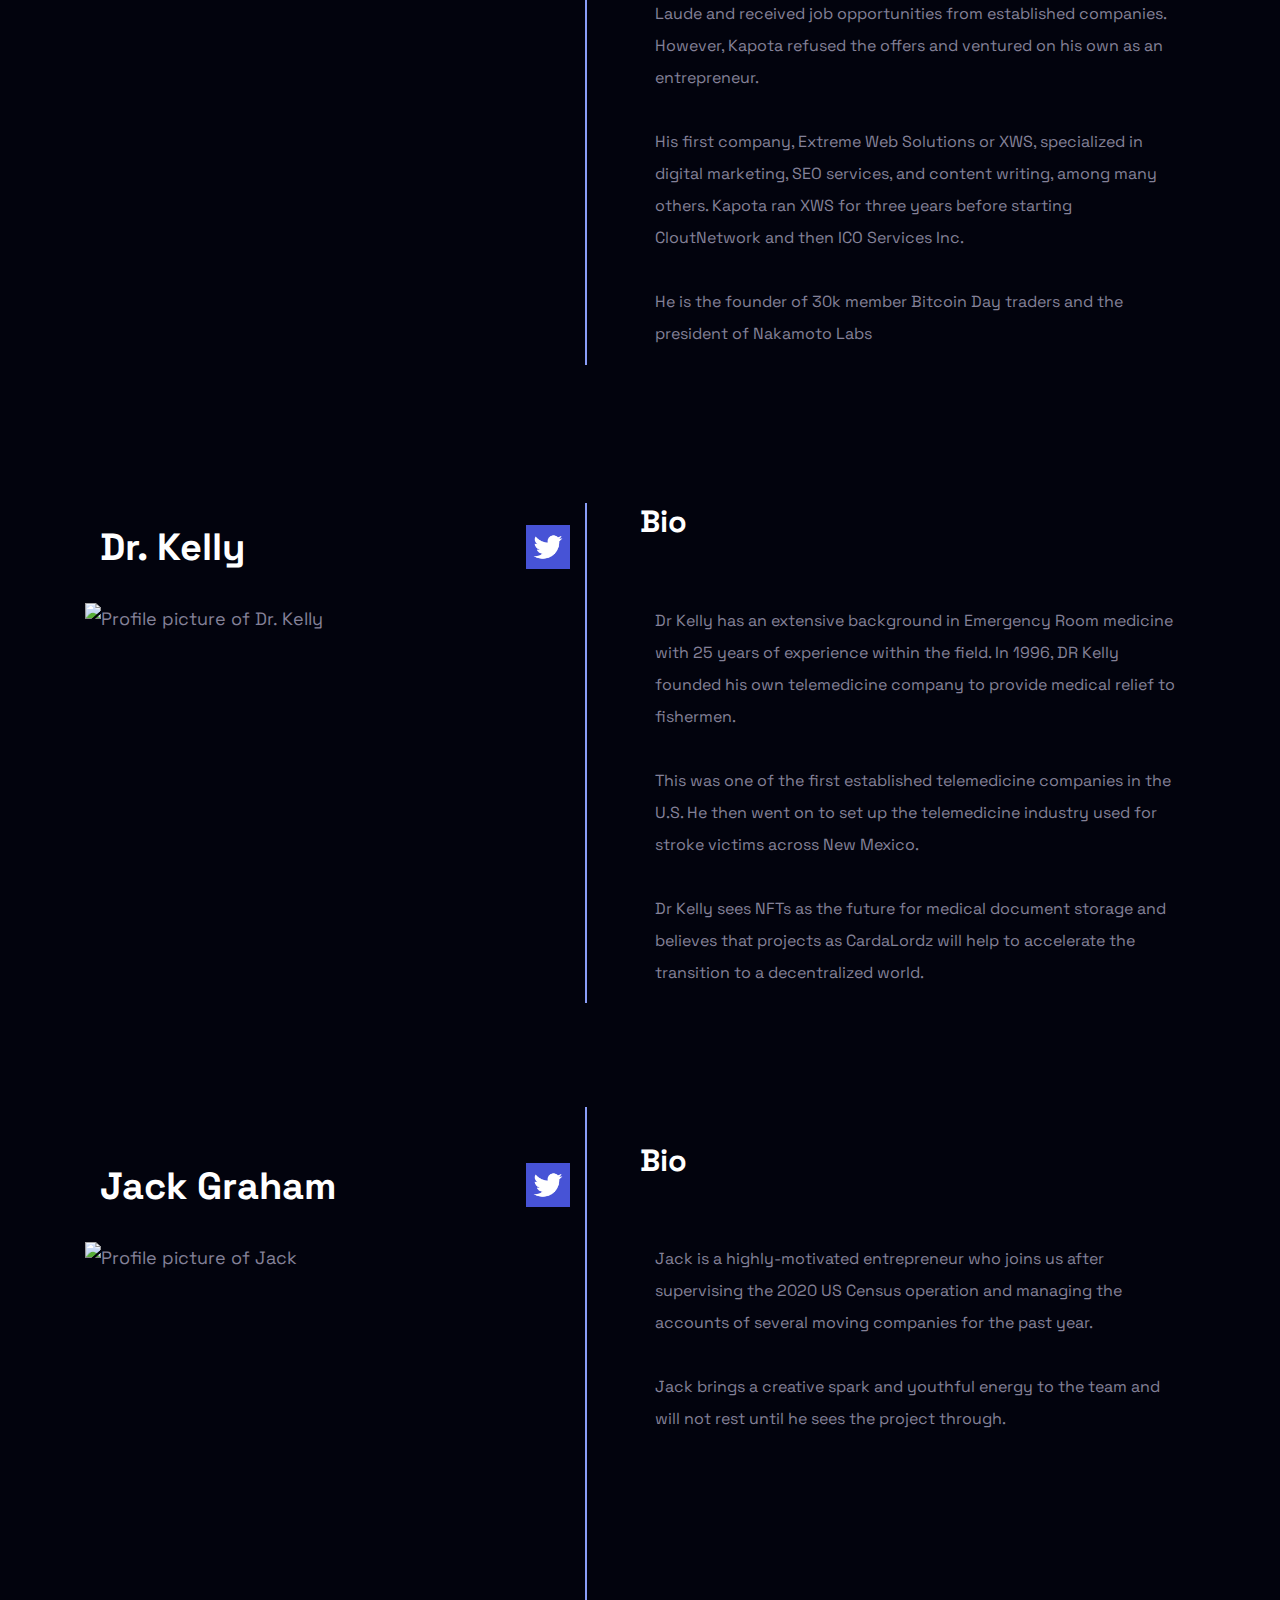
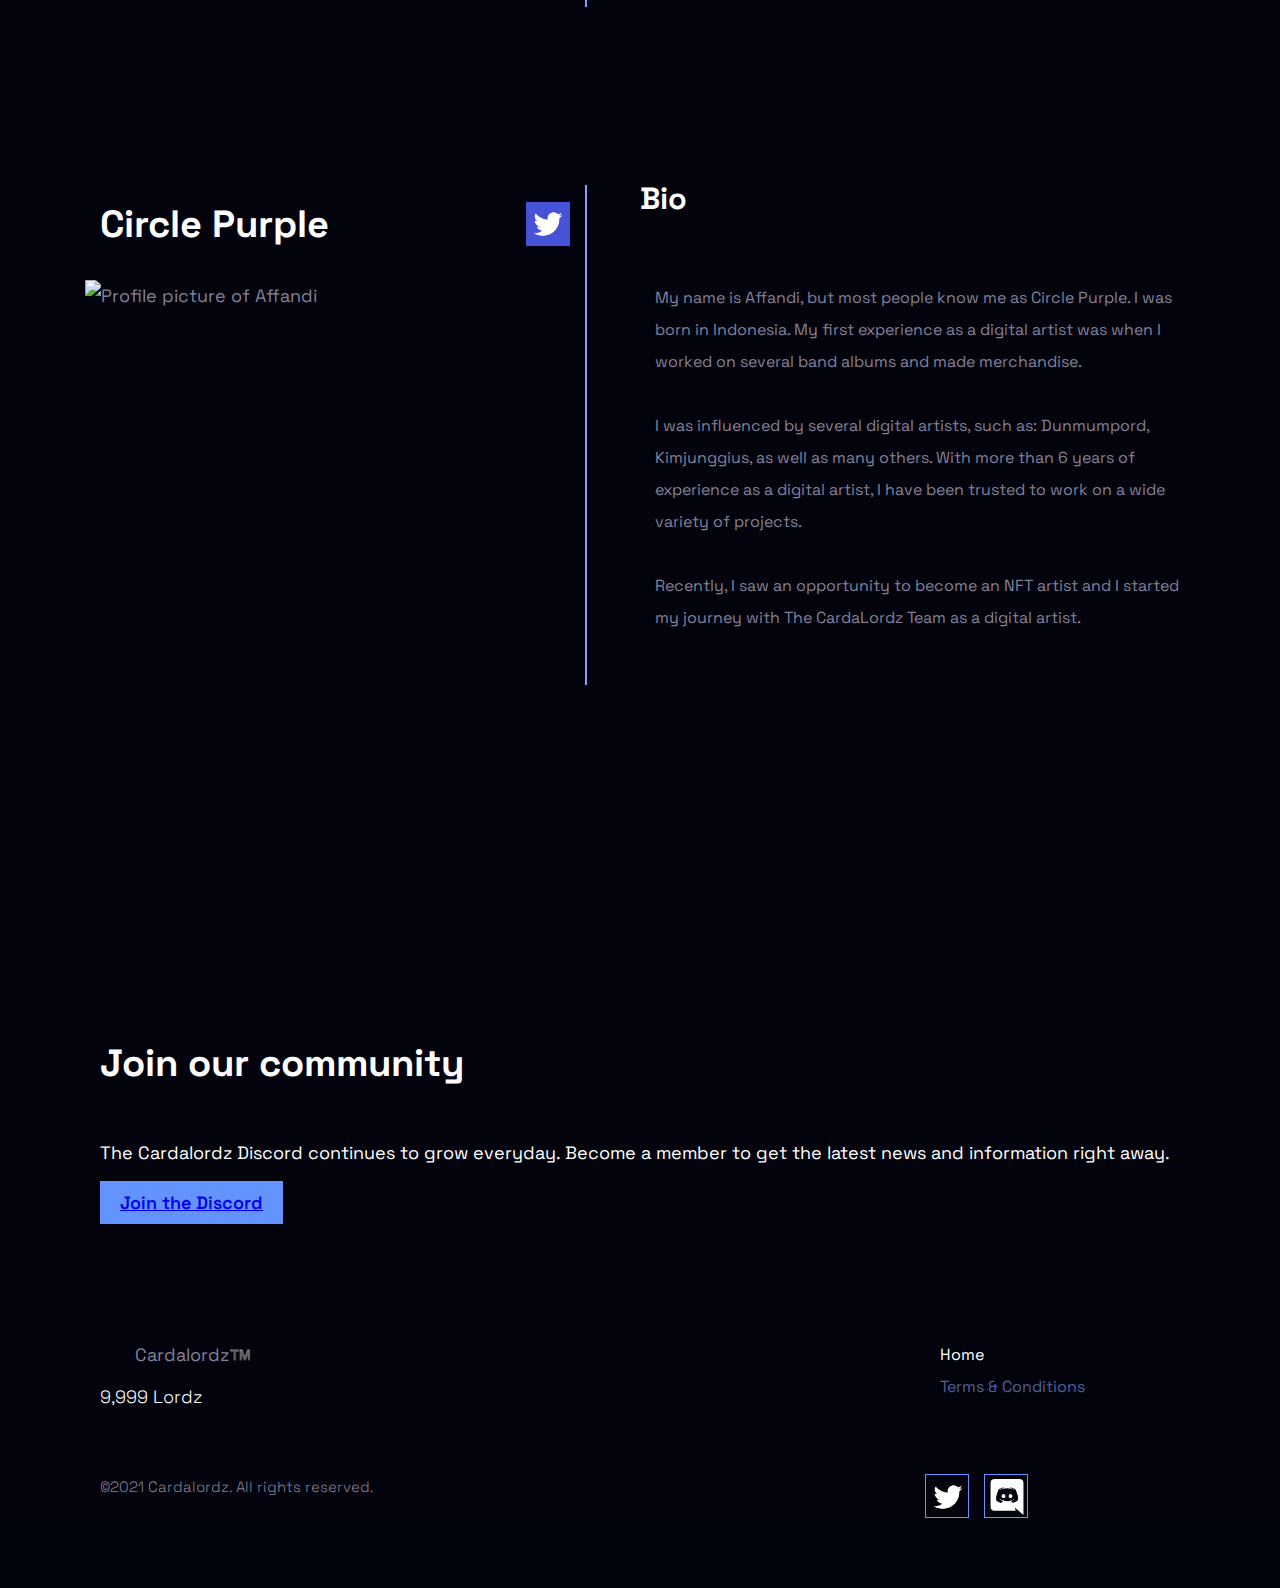
==== commit 100e7893: "make mobile responsive" ====
--- a/index.html
+++ b/index.html
@@ -1,6 +1,7 @@
 <!DOCTYPE html>
 <html lang="en" class="sr">
     <head>
+        <link rel="stylesheet" href="https://maxcdn.bootstrapcdn.com/bootstrap/4.0.0/css/bootstrap.min.css" integrity="sha384-Gn5384xqQ1aoWXA+058RXPxPg6fy4IWvTNh0E263XmFcJlSAwiGgFAW/dAiS6JXm" crossorigin="anonymous">
         
         <link rel="preconnect" href="https://fonts.googleapis.com">
         <link rel="preconnect" href="https://fonts.gstatic.com" crossorigin>
@@ -15,108 +16,218 @@
         <link href="css/flickity.min.css" rel="stylesheet" media="screen">
         <link href="css/carousel.css" rel="stylesheet">
         <link href="css/countdown.css" rel="stylesheet">
+        <link rel="stylesheet" href="./css/mystyle.css">
        
-
+        <style>
+            .nav-link{
+                color:#030924;
+            }
+            .social-link{
+                color:#899df7;
+                border:1px solid white;
+            }
+            .social-link:hover{
+                background-color:#899df7;
+                border: 1px solid #899df7;
+            }
+            .social-link-1{
+                background-color:white;
+                border:1px solid white;
+                margin-bottom:20px;
+            }
+            .first-img-2{
+                display:none;
+            }
+            .logo-span{
+                    font-size:40px;
+                }
+                .nav-link{
+                    font-size:23px;
+                }
+                #hero{
+                    height:550px;
+                }
+                .presentation-p{
+                    font-size:16px;
+                    font-weight:550px;
+                }
+                .first-row{
+                    margin-top:50px;
+                }
+                .member-img{
+                    height:400px;
+                }
+                .question{
+                    font-size:40px;
+                    font-weight:600;
+                }
+                .answer{
+                    font-size:40px;
+                    font-weight:600;
+                }
+
+            @media (max-width:500px){
+
+                .social-link{
+                    display:none;
+                }
+                .logo-span{
+                    font-size:20px;
+                }
+                .logo-img{
+                    height:50px;
+                }
+                .nav-link{
+                    font-size:18px;
+                }
+                .social-link{
+                    width:20%;
+                    margin-top:20px;
+                }
+                .counter{
+                    margin-top:30px;
+                }
+                #hero{
+                    height:430px;
+                }
+                .gif-img{
+                    height:300px;
+                    width:400px;
+                }
+                .carousel-card img{
+                    height:300px;
+                    width:300px;
+                    border-radius:10px;
+                }
+                #roadmap{
+                    margin-top:0px;
+                }
+                .roadmap-h2{
+                    font-size:30px;
+                }
+                .first-img-1{
+                    display:none;
+                }
+                .question{
+                    font-size:30px;
+                    font-weight:600;
+                }
+                .answer{
+                    font-size:30px;
+                    font-weight:600;
+                }
+                .member-name{
+                    font-size:30px;
+                }
+                .first,.second, .third{
+                   position: relative;
+                   bottom:40px;
+                }
+                .assad-row{
+                    position:relative;
+                    bottom:120px;
+                }
+                .aussie-row{
+                    position:relative;
+                    bottom:120px;
+                }
+                .circle-row{
+                    position: relative;
+                    bottom:250px;
+                }
+                .fourth{
+                    position:relative;
+                    bottom:20px;
+                }
+                .jack-row{
+                    margin-top:200px;
+                }
+                .vl{
+                    display:none;
+                }
+                .kelly-row{
+                    margin-top:60px;
+                }
+                
+            }
+        </style>
     </head>
-    <body style="height: 100%;">
+    <body style="height: 100%;background-color:#02030d">
     <noscript>
         "<b>We apologize, but the Cardalordz™️ site does not work without JavaScript enabled. Please enable JavaScript to continue.</b>"
     </noscript>
+
+    <section id="hero">
+        <div class="container-fluid">
+        <nav class="navbar navbar-expand-lg" style="padding-top:30px;">
+            <a class="navbar-brand" style="text-decoration: none;" href="#"><img src="./assets/img/logo-tree.png" class="logo-img"><span class="logo-span" style="color:white;font-weight:600;text-decoration: none;margin-left:20px;margin-top:30px;">Cardalordz</span></a>
+            <button class="navbar-toggler" type="button" data-toggle="collapse" data-target="#navbarSupportedContent" aria-controls="navbarSupportedContent" aria-expanded="false" aria-label="Toggle navigation">
+                <span class="navbar-toggler-icon"><i class="fa fa-2x fa-bars" style="color: #030924;" aria-hidden="true"></i></span>
+              </button>
+          
+            <div class="collapse navbar-collapse" id="navbarSupportedContent">
+              <ul class="navbar-nav ml-auto">
+                <li class="nav-item">
+                  <a class="nav-link link1" style="text-decoration: none;margin-right:20px;" href="index.html">Home <span class="sr-only"></span></a>
+                </li>
+                <li class="nav-item">
+                  <a class="nav-link" style="text-decoration: none;margin-right:20px;" href="aboutus.html">About Us</a>
+                </li>
+                <li class="nav-item">
+                    <a class="nav-link" style="text-decoration: none;margin-right:20px;" href="covenant.html">Convenant</a>
+                  </li>
+                  <li class="nav-item">
+                    <a class="nav-link" style="text-decoration: none;margin-right:20px;"  href="faqs.html">FAQs</a>
+                  </li>
+                  
+                  <li class="nav-item">
+                    <a class="nav-link social-link" style="text-decoration: none;margin-right:20px;font-size:23px;padding:10px;border-radius: 5px;"  href="https://twitter.com/cardalordz"><img src="./assets/img/twitter.png" style="height:30px;"></a>
+                  </li>
+
+                  <li class="nav-item">
+                    <a class="nav-link social-link" style="text-decoration: none;margin-right:20px;font-size:23px;padding:10px;border-radius: 5px;"  href="https://discord.com/invite/cardalordz"><img src="./assets/img/discord.png" style="height:30px;"></a>
+                  </li>
+
+              </ul>
+              
+            </div>
+          </nav>
+
+          <div class="counter" style="font-size:30px;">
+            <h3 style="font-size:10px; margin-top:0px;">
+                <a style="font-size:20px;" href="https://logwork.com/countdown-r29s" class="countdown-timer" data-timezone="Asia/Kolkata" data-textcolor="#000000" data-date="2021-11-06 12:46" data-background="#687fc2" data-digitscolor="#ffffff" data-unitscolor="#ffffff">Countdown</a>
+            </h3>
+          </div>
+
+        </div>
+    </section>
+
+    <div class="container">
+        <div class="first-row row">
+        <div class="col-md-6 col-sm-12 col-12 col-lg-6">
+            <img src="./assets/img/CARDALORDz-heads.gif" class="gif-img"/>
+        </div>
+        <div class="col-md-6 col-sm-12 col-12 col-lg-6">
+            <h2>
+                <div class="degrade">Collect</div>
+                <div class="degrade-reverse">Explore</div>
+                <div class="degrade">Learn</div>
+                <p class="presentation-p">
+                    The misison of CardaLordz is to bring all world religions together through a unique spiritual metaverse and non-fungible tokens (NFTs).
+                    Our Cardano based NFT, or CNFT, will be able to function as avatars and admit owners into the metaverse. 
+                </p>
+                <p class="presentation-p">
+                    Each NFT will feature a deity with varying passages from their respective religious texts, allowing users 
+                    to learn more about world religious as they explore the cardalord realm.
+                </p>
+            </h2>
+        </div>
+    </div>
+</div>
     <div id="app" data-v-app>
         <div id="project">
             <div id="home">
-                <section id="hero">
-                    <header class="container row sr-top-slow" data-sr-id="0" >
-                        <div class="logo row">
-                            <div class="carda-logo"></div>
-                            <div class="typo">Cardalordz</div>
-                            <div class="nav-top-left">
-                                <a href="/index.html">Home</a>
-                            </div>
-                            <div class="nav-top-left">
-                                <a href="/aboutus.html">About Us</a>
-                            </div>
-                            <div class="nav-top-left">
-                                <a href="/covenant.html">Covenant</a>
-                            </div>
-                            <div class="nav-top-left">
-                                <a href="/faqs.html">FAQs</a>
-                            </div>
-                        </div>
-                        <div class="socialnav row">
-                            <div class="link">
-                                <a href="https://twitter.com/cardalordz" name="twitternav" rel="noopener" target="_blank" class="twitter row"></a>
-                            </div>
-                            <div class="link">
-                                <a href="https://discord.com/invite/cardalordz" name="discordnav" rel="noopener" target="_blank" class="discord row"></a>
-                            </div>
-                            <div id="connect-btn">
-                                <button class="wallet">
-                                    <span class="dot"></span>
-                                    Buy Cardalordz
-                                </button>
-                            </div>
-                        </div>
-                    </header>
-
-                    <a class="hero-main-btn clickable" id="hero-main-btn" href="#" target="_blank">
-                        <div class="element">
-                            <div id="clockdiv">
-                                <div>
-                                  <span class="days"></span>
-                                  <div class="smalltext">Days</div>
-                                </div>
-                                <div>
-                                  <span class="hours"></span>
-                                  <div class="smalltext">Hours</div>
-                                </div>
-                                <div>
-                                  <span class="minutes"></span>
-                                  <div class="smalltext">Minutes</div>
-                                </div>
-                                <div>
-                                  <span class="seconds"></span>
-                                  <div class="smalltext">Seconds</div>
-                                </div>
-                              </div>
-                        </div>
-                    </a>
-
-                    <div style="transform: translateY(0px);">
-                        <img src="./assets/img/castles-top-s.png" alt="castles banner">
-                        <!--
-                        <video id="hero-video" tabindex="0" preload playsinline>
-                            <source src="/assets/img/castles-top-s.png" type="video/mp4">
-                        </video>
-                        -->
-                    </div>
-                </section>
-                <section id="presentation" class="container row">
-                    <div class="examples sr-top-fast-delayed" data-sr-id="12">
-                        <img src="./assets/img/CARDALORDz-heads.gif" />
-                        <!--<video class="various" tabindex="0" preload autoplay loop>
-                            <source src="/assets/img/various_replace.mp4" type="video/mp4">
-                        </video>-->
-                    </div>
-                    <div class="description sr-top-fast" data-sr-id="2">
-                        <h2>
-                            <div class="degrade">Collect</div>
-                            <div class="degrade-reverse">Explore</div>
-                            <div class="degrade">Learn</div>
-                        </h2>
-                        <p class="presentation-p">
-                            The misison of CardaLordz is to bring all world religions together through a unique spiritual metaverse and non-fungible tokens (NFTs).
-                            Our Cardano based NFT, or CNFT, will be able to function as avatars and admit owners into the metaverse. 
-                        </p>
-                        <p class="presentation-p">
-                            Each NFT will feature a deity with varying passages from their respective religious texts, allowing users 
-                            to learn more about world religious as they explore the cardalord realm.
-                        </p>
-                    </div>
-                </section>
-                <section>
-                    
-                </section>
+
                 <section id="gallery" class="sr-top-more-delayed">
                     <section class="carousel" aria-label="Gallery">
                         <div class="carousel"
@@ -153,78 +264,8 @@
                         </div>
                     </section>
                 </section>
-                <!-- <section id="roadmap" class="column">
-                    <div class="decal container">
-                        <h2 class="sr-top-fast" data-sr-id="3">Roadmap</h2>
-                        <p class="intro sr-top-fast-delayed" data-sr-id="8">
-                            The roadmap below is the guiding path for our metaverse.
-                            These may change over time as we develop Cardaloadz to 
-                            become even more amazing!
-                        </p>
-                        <div class="middle row relative">
-                            <div class="timeline column">
-                                <div class="line">
-                                    <div class="progression">
-                                    </div>
-                                    <div>
-                                    <div class="step row done">
-                                        <div class="dot">
-                                            <div class="shape"></div>
-                                        </div>
-                                        <div class="details">
-                                            <div class="title row sr-right-fast" data-sr-id="14">
-                                                <div class="number degrage">Q4 2021</div>
-                                                <h3>CNFT Launch</h3>
-                                            </div>
-                                            <p class="sr-right-fast-delayed" data-sr-id="19">
-                                            <span class="bold"> Quality comes first</span>
-                                            Build and bolster our social media empire. Produce high Quality CNFT Art. Complete a stree-free initial minting.
-                                            </p>
-                                        </div>
-                                    </div>
-                                    </div>
-                                    <div class="step row">
-                                        <div class="dot">
-                                            <div class="shape"></div>
-                                        </div>
-                                        <div class="details">
-                                            <div class="title row sr-right-fast" data-sr-id="14">
-                                                <div class="number degrage">Q1 2022</div>
-                                                <h3>Further Development</h3>
-                                            </div>
-                                            <p class="sr-right-fast-delayed" data-sr-id="19">
-                                            <span class="bold">The goal of Cardalordz</span>
-                                            Shift focus to the creation of the metaverse. Utilize game theory 
-                                            and statistical modeling to shape gameplay. Launch 2nd batch of Lodz, The Exodus Minting. 
-                                            </p>
-                                        </div>
-                                    </div>
-                                    <div class="step row">
-                                        <div class="dot">
-                                            <div class="shape"></div>
-                                        </div>
-                                        <div class="details">
-                                            <div class="title row sr-right-fast" data-sr-id="14">
-                                                <div class="number degrage">Q2 2022</div>
-                                                <h3>Metaverse Launch</h3>
-                                            </div>
-                                            <p class="sr-right-fast-delayed" data-sr-id="19">
-                                            <span class="bold"></span>
-                                            The Lordz admit users into the Metavers. Players will have three 
-                                            playable classes in game: The Creator, The Preserver, and The Destroyer.
-                                            </p>
-                                        </div>
-                                    </div>
-                                </div>
-                            </div>
-                            <div class="box">
-                                <video id="helmet" tabindex="0" preload playsinline>
-                                    <source src="./assets/img/helmet-REPLACE.mp4" type="video/mp4">
-                                </video>
-                            </div>
-                        </div>
-                    </div>
-                </section> -->
+
+                
                 <section id="roadmap">
                     <div class="container">
                         <h2 class="sr-top-fast">
@@ -241,7 +282,7 @@
                             </div>
                             <div class="col-md-6 col-sm-12 col-12 col-lg-6" >
                                
-                                    <div class="number degrage">Q4 2021</div>
+                                    <div class="number degrage mt-5">Q4 2021</div>
                                     <h3>CNFT Launch</h3>
                                     <p class="sr-right-fast-delayed" data-sr-id="19">
                                         <span class="bold"> Quality comes first</span>
@@ -268,7 +309,7 @@
 
                         <div class="row second-row">
                             <div class="col-md-6 col-sm-12 col-12 col-lg-6" style="text-align:center;">
-                                <img src="./assets/img/shiva_final.png" class="roadmap-img">
+                                <img src="./assets/img/shiva_final.png" class="roadmap-img first-img-1">
                                 </div>
                                 
                             <div class="col-md-6 col-sm-12 col-12 col-lg-6">
@@ -282,13 +323,33 @@
                                     </p>
                             
                         </div>
+                        <div class="col-md-6 col-sm-12 col-12 col-lg-6" style="text-align:center;">
+                            <img src="./assets/img/shiva_final.png" class="roadmap-img first-img-2">
+                            </div>
                             </div>
                         </div>
 
                     </div>
                 </section>
+
+                <div class="container">
+                    <div class="row first-row">
+                    <div class="col-md-6 col-sm-12 col-12 col-lg-6 first-col">
+                        <div class="question">Meet the Team</div>
+                        <div class="answer degrade ">Meet the Team</div>
+                    </div>
+                    <div class="col-md-6 col-sm-12 col-12 col-lg-6">
+                        <p>Behind every great project lies a great team. CardaLordz took the time to recruit well-rounded 
+                            team members that have proven track records of success. 
+                            Below, you will be able to explore the many talented team members of the CardaLordz team.
+                        </p>
+                    </div>
+                </div>
+                </div>
+
+
                 <section id="team" class="container">
-                    <div class="intro row">
+                    <!-- <div class="intro row">
                         <div class="title">
                             <div class="question sr-top-fast" data-sr-id="4">Meet the Team</div>
                             <div class="answer degrade sr-top-fast-delayed" data-sr-id="9">Meet the Team</div>
@@ -299,26 +360,35 @@
                                 Below, you will be able to explore the many talented team members of the CardaLordz team.
                             </p>
                         </div>
-                    </div>
-                    <div class="member row">
-                        <div class="who column sr-left-fast" data-sr-id="27">
-                            <div class="top row">
-                                <h2>Sean Kirtz</h2>
-                                <div class="social row">
-                                    <div class="link">
-                                        <a href="https://twitter.com/SEANSTWITTER" class="network twitter row" name="twitter-sean_" rel="noopenr" target="_blank"></a>
+                    </div> -->
+
+                    <div class="row mt-5">
+                        <div class="col-md-6 col-sm-12 col-12 col-lg-6">
+                            <div class="row">
+                                <div class="col-md-8 col-8 col-sm-8 col-lg-8">
+                                    <h2 class="member-name">Sean Kirtz</h2>
+                                </div>
+                                <div class="col-md-4 col-4 col-sm-4 col-lg-4 social" >
+                                    <div class="link twitter-link mx-auto">
+                                        <a href="https://twitter.com/SEANSTWITTER" style="text-align: right;">
+                                             <img src="./assets/img/twitter-white.png" style="height:40px;width:40px;padding-left:4px;padding-top:4px;"></a>
+                                        
                                     </div>
                                 </div>
                             </div>
-                            <img src="./assets/img/sean-about-us.jpeg" alt="Profile picture of Sean">
-                        </div>
-                        <div class="spacer sr-opacity-delayed" data-sr-id="29"></div>
-                        <div class="works column sr-right-fast-delayed" data-sr-id="24">
-                            <div class="top row">
+                            <div class="row">
+                                <img src="/assets/img/sean-about-us.jpeg" class="member-img" alt="Profile picture of Sean">
+                                <div class="vl"></div>
+                            </div>
+                        </div>
+                        
+                        <div class="col-md-6 col-sm-12 col-12 col-lg-6">
+                           
+                            <div class="top row bio-header">
                                 <h3>Bio</h3>
                             </div>
-                            <section class="carousel examples" aria-label="Gallery">
-                                <p>
+                            <section class="carousel examples first" aria-label="Gallery">
+                                <p class="example-p">
                                     Sean graduated from Florida Atlantic University as a Magna Cum Laude and received job 
                                     opportunities from established companies. However, Kapota refused the offers and ventured
                                      on his own as an entrepreneur. 
@@ -334,24 +404,34 @@
                             </section>
                         </div>
                     </div>
-                    <div class="member row">
-                        <div class="who column sr-left-fast" data-sr-id="27">
-                            <div class="top row">
-                                <h2>Dr. Kelly</h2>
-                                <div class="social row">
-                                    <div class="link">
-                                        <a href="https://twitter.com/SEANSTWITTER" class="network twitter row" name="twitter-kelly_" rel="noopenr" target="_blank"></a>
+                   
+
+                    <div class="row kelly-row mt-5">
+                        <div class="col-md-6 col-sm-12 col-12 col-lg-6">
+                            <div class="row">
+                                <div class="col-md-8 col-8 col-sm-8 col-lg-8">
+                                    <h2 class="member-name">Dr. Kelly</h2>
+                                </div>
+                                <div class="col-md-4 col-4 col-sm-4 col-lg-4 social">
+                                    <div class="link twitter-link mx-auto">
+                                        <a href="https://twitter.com/KELLYTWITTER">
+                                            <img src="./assets/img/twitter-white.png" style="height:40px;width:40px;padding-left:4px;padding-top:4px;"></a>
+                                        
                                     </div>
                                 </div>
                             </div>
-                            <img src="./assets/img/dr-kelly-about-us.jpeg" alt="Profile picture of Dr. Kelly">
-                        </div>
-                        <div class="spacer sr-opacity-delayed" data-sr-id="29"></div>
-                        <div class="works column sr-right-fast-delayed" data-sr-id="24">
-                            <div class="top row">
+                            <div class="row">
+                                <img src="/assets/img/dr-kelly-about-us.jpeg" class="member-img" alt="Profile picture of Dr. Kelly">
+                                <div class="vl"></div>
+                            </div>
+                        </div>
+                        
+                        <div class="col-md-6 col-sm-12 col-12 col-lg-6">
+                           
+                            <div class="top row bio-header">
                                 <h3>Bio</h3>
                             </div>
-                            <section class="carousel examples" aria-label="Gallery">
+                            <section class="carousel examples second" aria-label="Gallery">
                                 <p>
                                     Dr Kelly has an extensive background in Emergency Room medicine with 25 years of 
                                     experience within the field. In 1996, DR Kelly founded his own telemedicine company 
@@ -369,25 +449,36 @@
                             </section>
                         </div>
                     </div>
-                    <div class="member row">
-                        <div class="who column sr-left-fast" data-sr-id="27">
-                            <div class="top row">
-                                <h2>Jack Graham</h2>
-                                <div class="social row">
-                                    <div class="link">
-                                        <a href="https://twitter.com/JACK GRAHAM" class="network twitter row" name="twitter-jack-g_" rel="noopenr" target="_blank"></a>
+
+
+
+                    <div class="row jack-row mt-5">
+                        <div class="col-md-6 col-sm-12 col-12 col-lg-6">
+                            <div class="row">
+                                <div class="col-md-8 col-8 col-sm-8 col-lg-8">
+                                    <h2 class="member-name">Jack Graham</h2>
+                                </div>
+                                <div class="col-md-4 col-4 col-sm-4 col-lg-4 social">
+                                    <div class="link twitter-link mx-auto">
+                                        <a href="https://twitter.com/JACK GRAHAM">
+                                            <img src="./assets/img/twitter-white.png" style="height:40px;width:40px;padding-left:4px;padding-top:4px;"></a>
+                                        
                                     </div>
                                 </div>
                             </div>
-                            <img src="./assets/img/jack-g-about-us.jpeg" alt="Profile picture of Jack">
-                        </div>
-                        <div class="spacer sr-opacity-delayed" data-sr-id="29"></div>
-                        <div class="works column sr-right-fast-delayed" data-sr-id="24">
-                            <div class="top row">
+                            <div class="row">
+                                <img src="/assets/img/jack-g-about-us.jpeg" class="member-img" alt="Profile picture of Jack">
+                                <div class="vl third-v1"></div>
+                            </div>
+                        </div>
+                        
+                        <div class="col-md-6 col-sm-12 col-12 col-lg-6">
+                           
+                            <div class="top row bio-header">
                                 <h3>Bio</h3>
                             </div>
-                            <section class="carousel examples" aria-label="Gallery">
-                                <p>
+                            <section class="carousel examples third" aria-label="Gallery">
+                                <p class="jack-graham">
                                     Jack is a highly-motivated entrepreneur who joins us after supervising the 2020 US Census 
                                     operation and managing the accounts of several moving companies for the past year. 
                                     <br>
@@ -398,24 +489,33 @@
                             </section>
                         </div>
                     </div>
-                    <div class="member row">
-                        <div class="who column sr-left-fast" data-sr-id="27">
-                            <div class="top row">
-                                <h2>Circle Purple</h2>
-                                <div class="social row">
-                                    <div class="link">
-                                        <a href="https://twitter.com/AffandiTWITTER" class="network twitter row" name="twitter-circle-purple_" rel="noopenr" target="_blank"></a>
+
+                    <div class="row circle-row mt-5">
+                        <div class="col-md-6 col-sm-12 col-12 col-lg-6">
+                            <div class="row">
+                                <div class="col-md-8 col-8 col-sm-8 col-lg-8">
+                                    <h2>Circle Purple</h2>
+                                </div>
+                                <div class="col-md-4 col-4 col-sm-4 col-lg-4 social">
+                                    <div class="link twitter-link mx-auto">
+                                        <a href="https://twitter.com/AffandiTWITTER">
+                                            <img src="./assets/img/twitter-white.png" style="height:40px;width:40px;padding-left:4px;padding-top:4px;"></a>
+                                        
                                     </div>
                                 </div>
                             </div>
-                            <img src="./assets/img/circle-purple-about-us.png" alt="Profile picture of Affandi">
-                        </div>
-                        <div class="spacer sr-opacity-delayed" data-sr-id="29"></div>
-                        <div class="works column sr-right-fast-delayed" data-sr-id="24">
-                            <div class="top row">
+                            <div class="row">
+                                <img class="member-img" src="/assets/img/circle-purple-about-us.png" alt="Profile picture of Affandi">
+                                <div class="vl sixth-v1"></div>
+                            </div>
+                        </div>
+                        
+                        <div class="col-md-6 col-sm-12 col-12 col-lg-6">
+                           
+                            <div class="top row bio-header">
                                 <h3>Bio</h3>
                             </div>
-                            <section class="carousel examples" aria-label="Gallery">
+                            <section class="carousel examples sixth" aria-label="Gallery">
                                 <p>
                                     My name is Affandi, but most people know me as Circle Purple. I was born in Indonesia.
                                     My first experience as a digital artist was when I worked on several band albums
@@ -433,19 +533,28 @@
                             </section>
                         </div>
                     </div>
+
+
+
+                    
                 </section>
-                <section id="discord">
+                <section id="discord2">
                     <div class="container">
-                        <h2 class="sr-top-fast" data-sr-id="5">
-                            Join our community
-                        </h2> 
-                        <p class="sr-top-fast-delayed" data-sr-id="10">The Cardalordz Discord continues to grow everyday.
-                            Become a member to get the latest news and information right away.
-                        </p>
-                        <div class="sr-top-more-delayed" data-sr-id="13">
-                            <a href="https://discord.com/invite/cardalordz" rel="noopener" target="_blank" class="cta">Join the Discord</a>
-                        </div>
-                        <div class="lord sr-bottom-more-delayed" data-sr-id="31"></div>
+                        <div class="row">
+                            <div class="col-md-12 col-sm-12 col-12 col-lg-12">
+                                <h2 class="sr-top-fast" data-sr-id="5">
+                                    Join our community
+                                </h2> 
+                            </div>
+                            <div class="col-md-12 col-sm-12 col-12 col-lg-12">
+                                <p>
+                                    The Cardalordz Discord continues to grow everyday.
+                                    Become a member to get the latest news and information right away.
+                                </p>
+                                
+                                <a  href="https://discord.com/invite/cardalordz" rel="noopener" target="_blank" class="disc-btn">Join the Discord</a>
+                            </div>
+                        </div>
                     </div>
                 </section>
                 <footer>
@@ -466,11 +575,13 @@
                                     <a href="/terms" class="">Terms & Conditions</a>
                                 </div>
                                 <div class="social row">
-                                    <div class="link">
-                                        <a href="https://twitter.com/cardalordz" name="twitter" rel="noopener" target="_blank" class="twitter row"></a>
+                                    <div class="link mt-4">
+                                        <a href="https://twitter.com/cardalordz">
+                                            <img src="./assets/img/twitter-white.png" style="height:40px;width:40px;padding-left:4px;padding-top:4px;"></a>
                                     </div>
-                                    <div class="link">
-                                        <a href="https://discord.com/invite/cardalordz" name="Discord" rel="noopener" target="_blank" class="discord row"></a>
+                                    <div class="link mt-4">
+                                        <a href="https://discord.com/invite/cardalordz">
+                                            <img src="./assets/img/discord-white.png" style="height:40px;width:40px;padding-left:4px;padding-top:4px;"></a>
                                     </div>
                                 </div>
                         </div>
@@ -500,6 +611,7 @@
               });
         }
     </script>
+    <script src="https://cdn.logwork.com/widget/countdown.js"></script>
     <script async defer src="/js/scrollreveal.js"></script>
     <script async defer src="/js/unpkg-scrollreveal.js"></script>
     <script async defer src="/js/flickity.pkgd.min.js"></script>
@@ -519,5 +631,8 @@
     })();
     </script>
     <!--End of Tawk.to Script-->
+    <script src="https://code.jquery.com/jquery-3.2.1.slim.min.js" integrity="sha384-KJ3o2DKtIkvYIK3UENzmM7KCkRr/rE9/Qpg6aAZGJwFDMVNA/GpGFF93hXpG5KkN" crossorigin="anonymous"></script>
+<script src="https://cdnjs.cloudflare.com/ajax/libs/popper.js/1.12.9/umd/popper.min.js" integrity="sha384-ApNbgh9B+Y1QKtv3Rn7W3mgPxhU9K/ScQsAP7hUibX39j7fakFPskvXusvfa0b4Q" crossorigin="anonymous"></script>
+<script src="https://maxcdn.bootstrapcdn.com/bootstrap/4.0.0/js/bootstrap.min.js" integrity="sha384-JZR6Spejh4U02d8jOt6vLEHfe/JQGiRRSQQxSfFWpi1MquVdAyjUar5+76PVCmYl" crossorigin="anonymous"></script>
     </body>
 </html>--- a/css/mystyle.css
+++ b/css/mystyle.css
@@ -0,0 +1,111 @@
+.example-p{
+    font-size:10px;
+}
+.first{
+    margin-bottom:100px;
+}
+.bio-header{
+    position: relative;
+    bottom:20px;
+}
+.jack-graham{
+    margin-bottom:180px;
+}
+.assad-ivan{
+    margin-bottom:140px;
+}
+.aussie{
+    margin-bottom:250px;
+}
+.josh-munson{
+    margin-bottom:40px;
+}
+.covenant-scroll img{
+    height:100vh;
+    width:100%;
+}
+#hero{
+    background-image:url("../assets/img/castles-top-s.png");
+    background-repeat:no-repeat;
+    background-size:cover;
+    background-position: center;
+}
+.logo-img{
+    height:100px;
+}
+.nav-link{
+    text-decoration: none;
+}
+.second{
+    margin-bottom:40px;
+}
+.third{
+    margin-bottom:20px;
+}
+.fourth{
+    margin-bottom:60px;
+}
+.fifth{
+    margin-bottom:30px;
+}
+.sixth{
+    margin-bottom:30px;
+}
+.seventh{
+    margin-bottom:60px;
+}
+.member-img{
+    height:300px;
+    width:400px;
+}
+.twitter-link{
+    margin-top:30px;
+}
+.vl {
+    border-left: 2px solid #899df7;
+    height: 500px;
+    position: relative;
+    left:100px;
+    bottom:100px;
+  }
+  .third-v1{
+    position: relative;
+    bottom:135px;
+  }
+  .sixth-v1{
+    position: relative;
+    bottom:95px;
+  }
+  .seventh-v1{
+    position: relative;
+    bottom:95px;
+  }
+#hero{
+    height:550px;
+}
+#discord2{
+    background-image: url(../assets/img/discord_background.png);
+    background-position: center;
+    background-repeat: no-repeat;
+    background-size: cover;
+    padding:30px;
+    padding-bottom:50px;
+}
+#discord2 p{
+    color:white;
+}
+.disc-btn{
+    margin-top:20px;
+    text-decoration: none;
+    background-color: #6394fd;
+    color:white;
+    padding:10px 20px;
+    font-weight:600;
+}
+.first-row{
+    margin-bottom:0px;
+    margin-top:30px;
+}
+.first-col{
+    margin-top:40px;
+}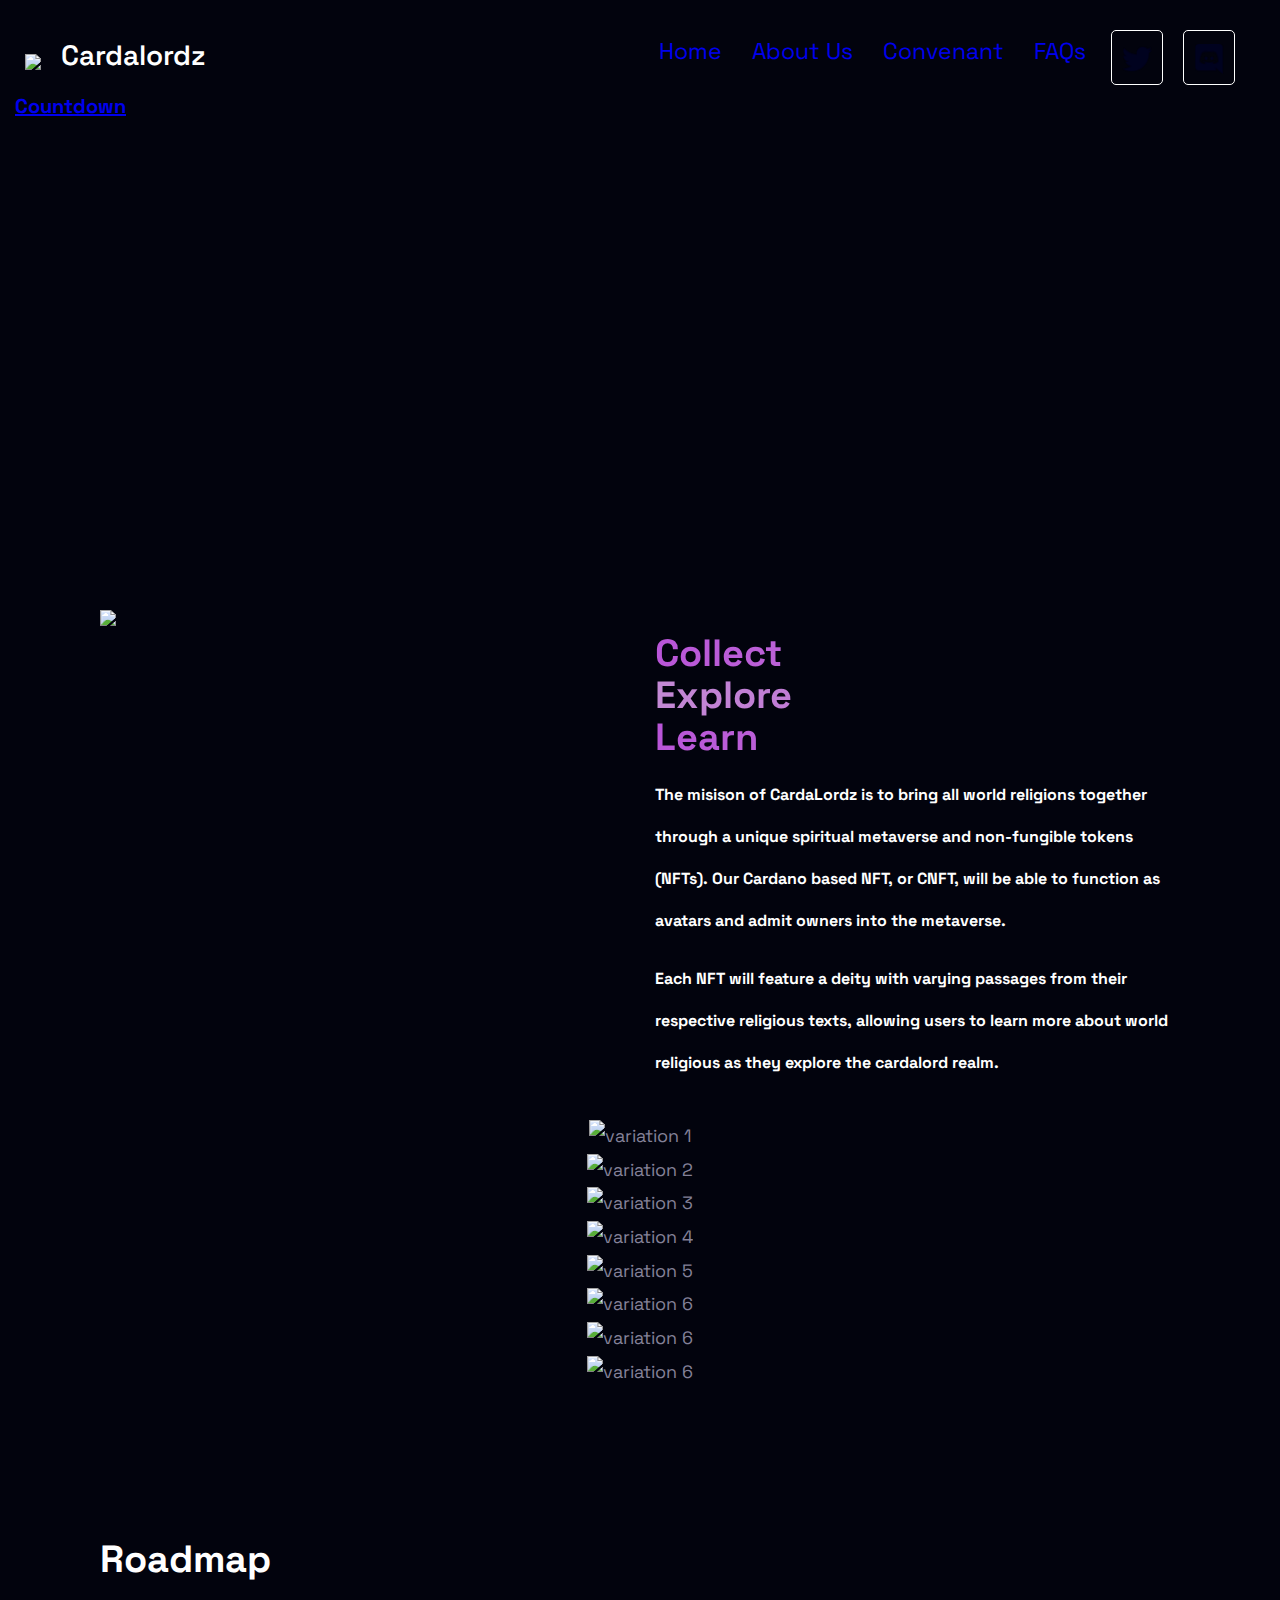
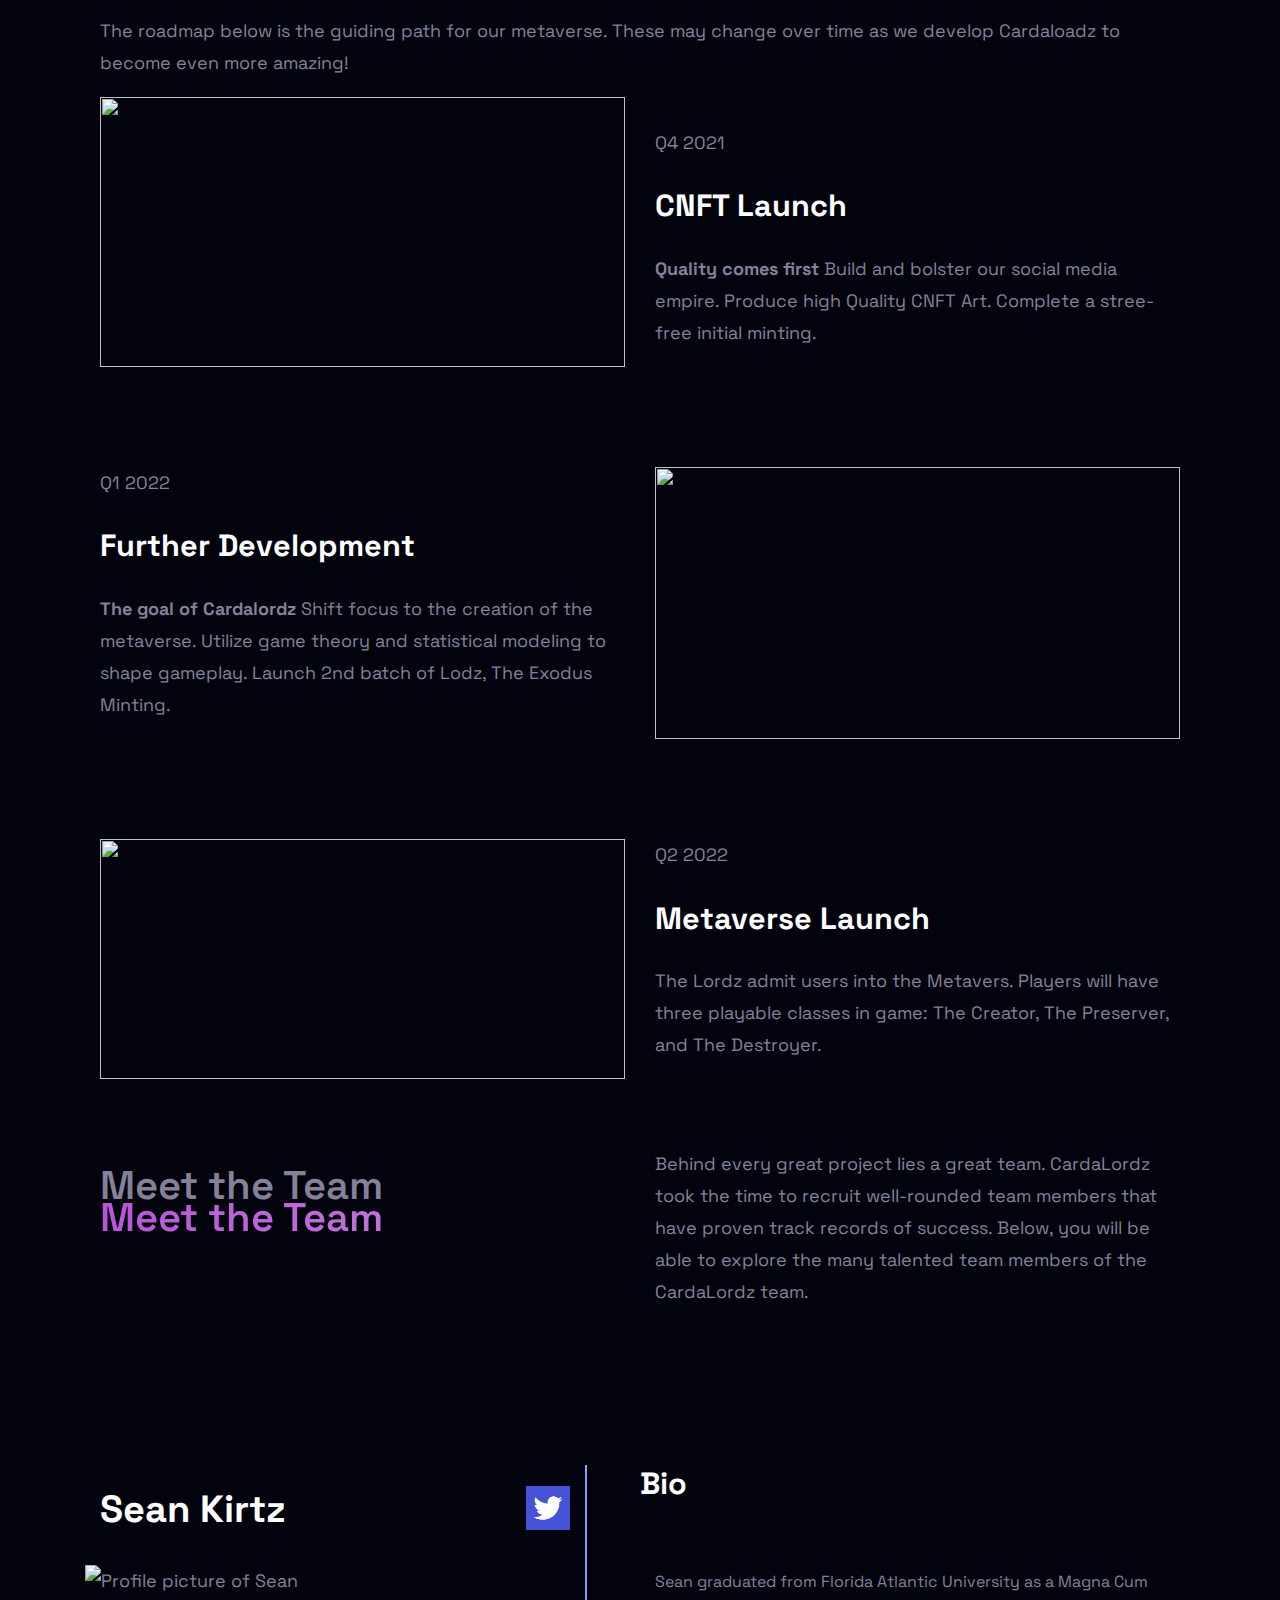
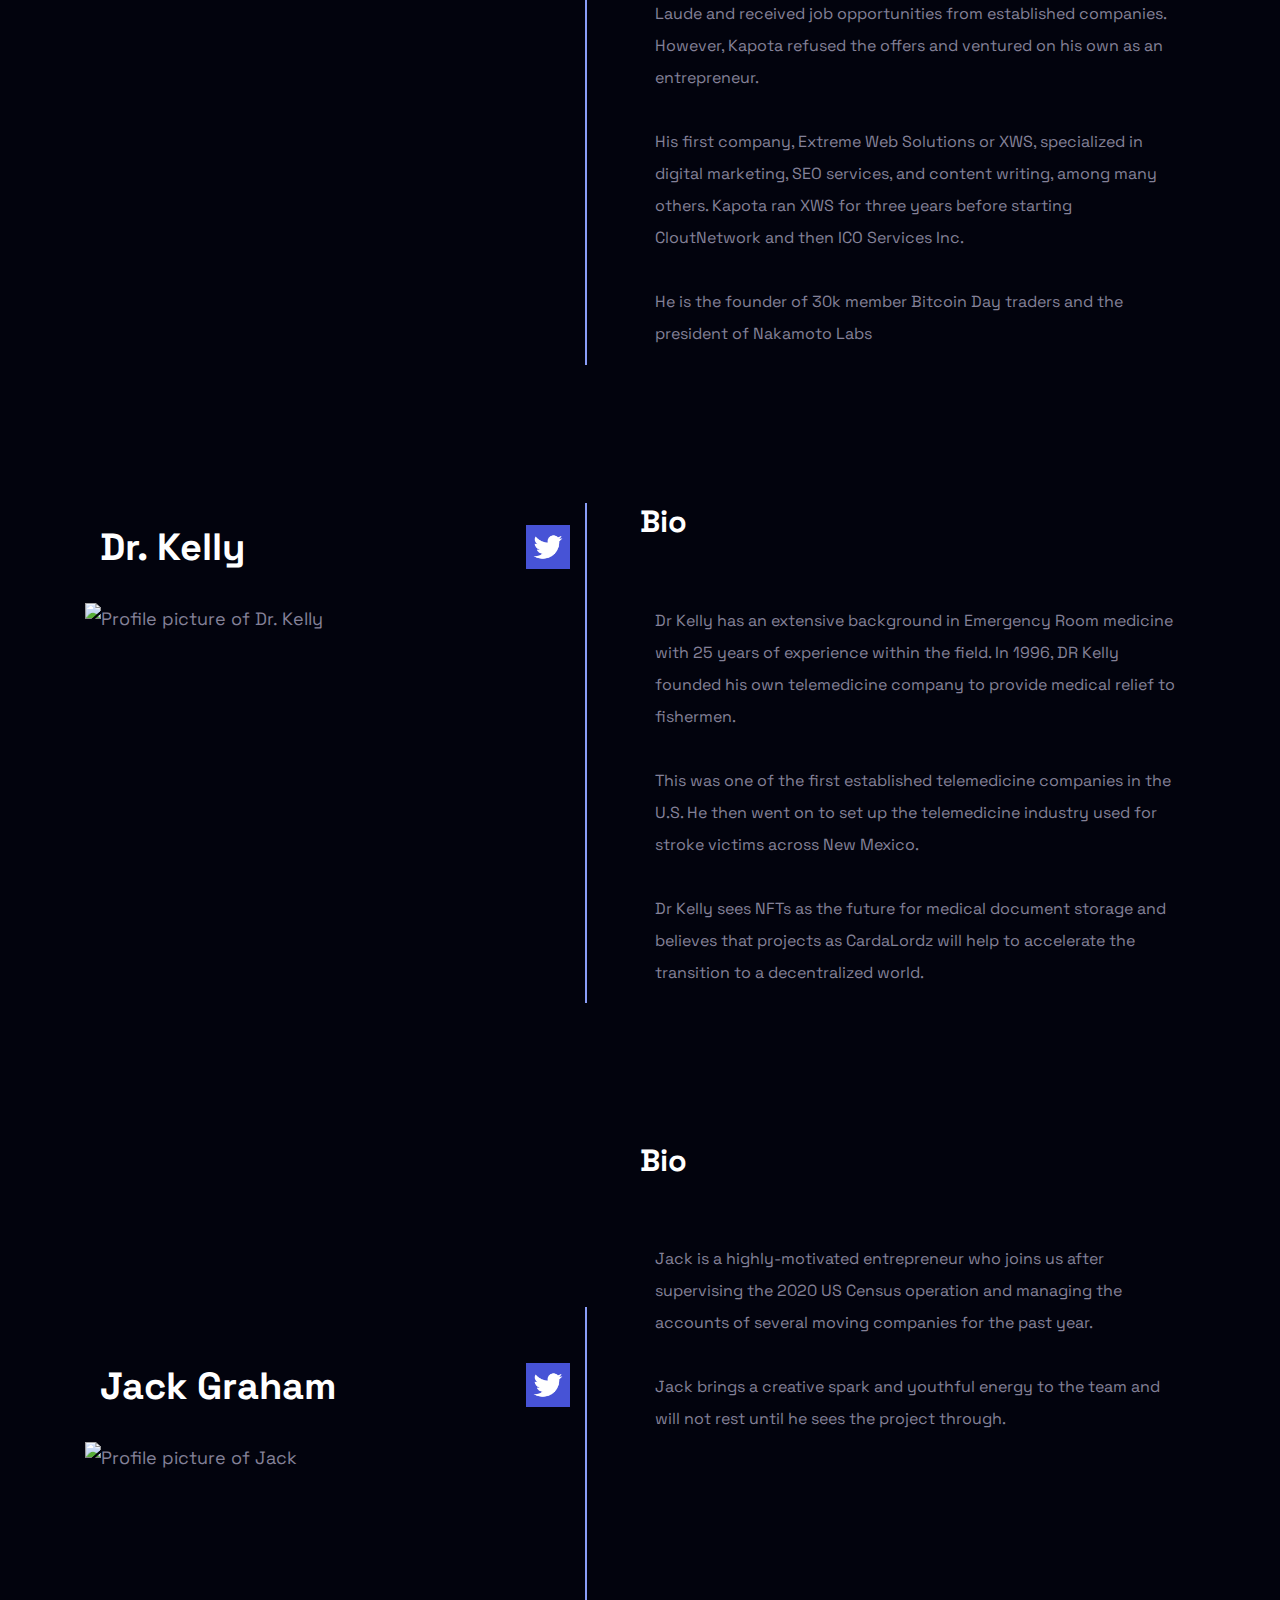
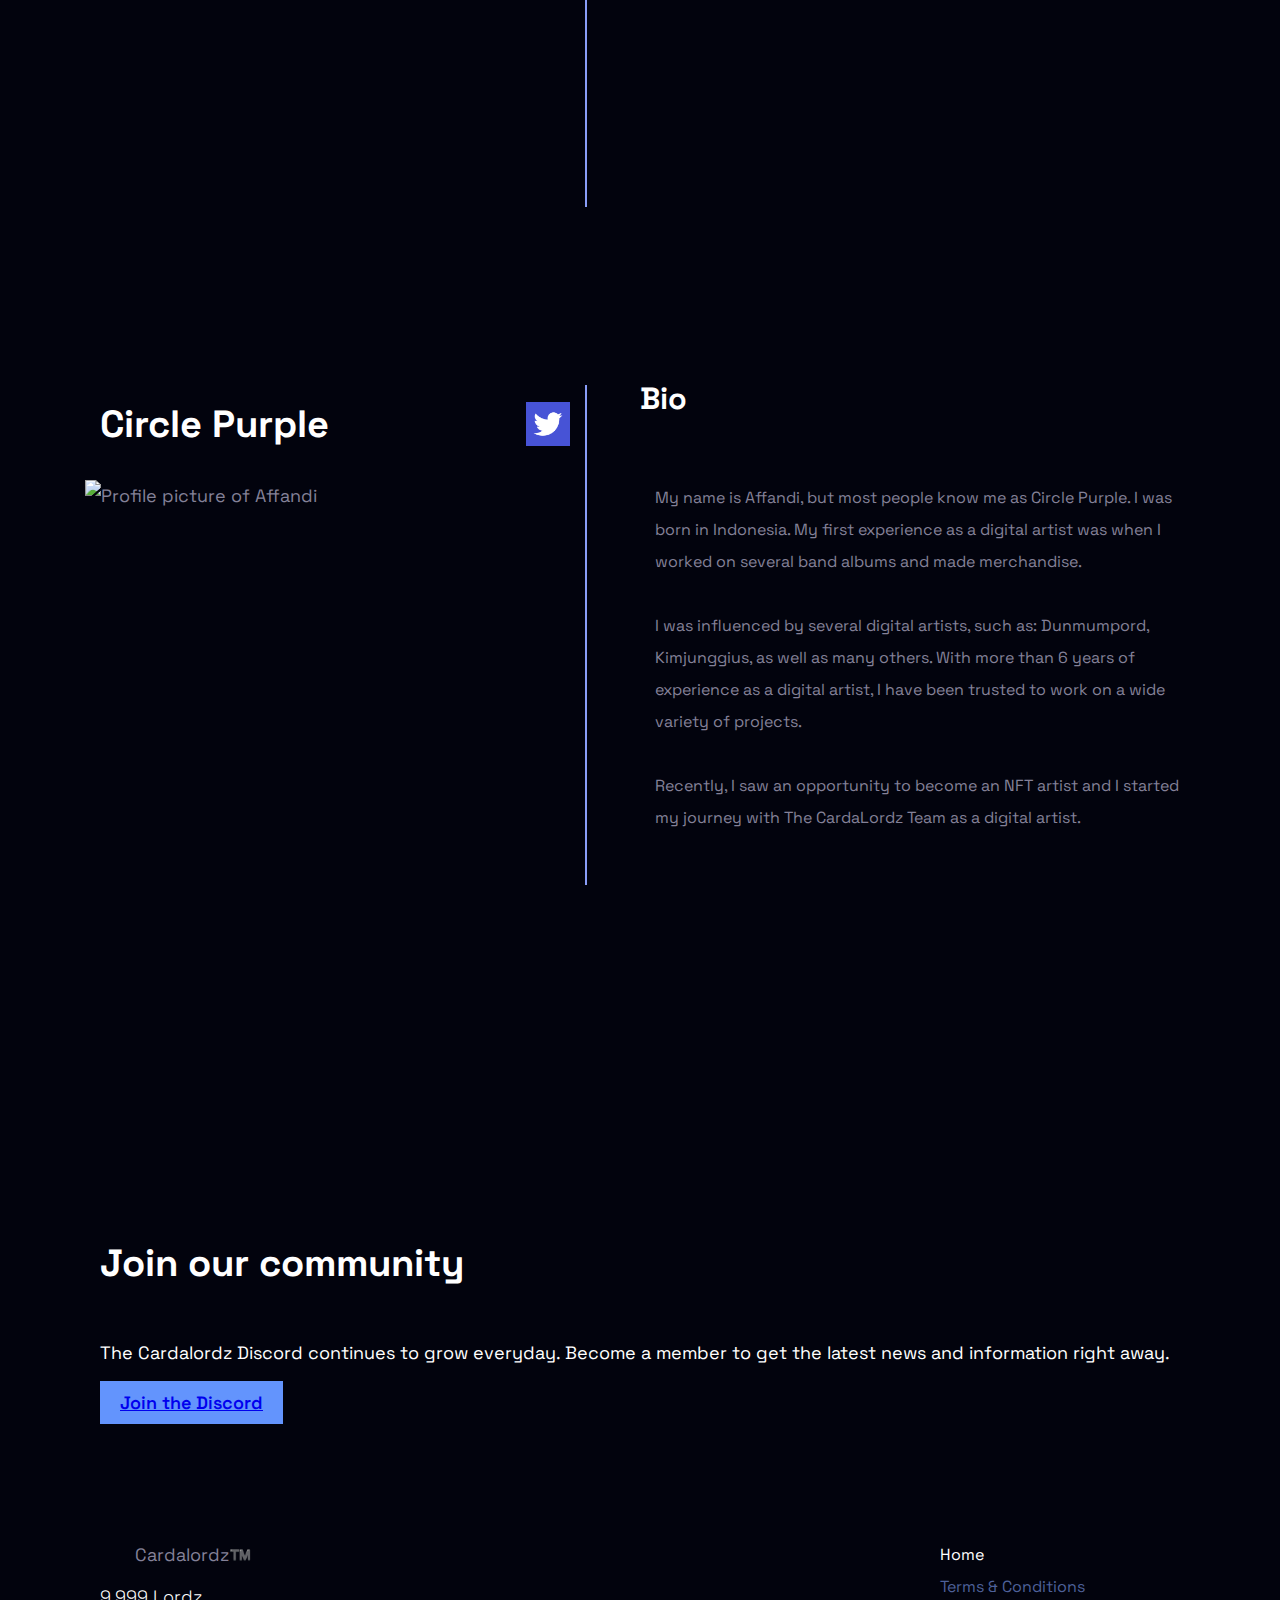
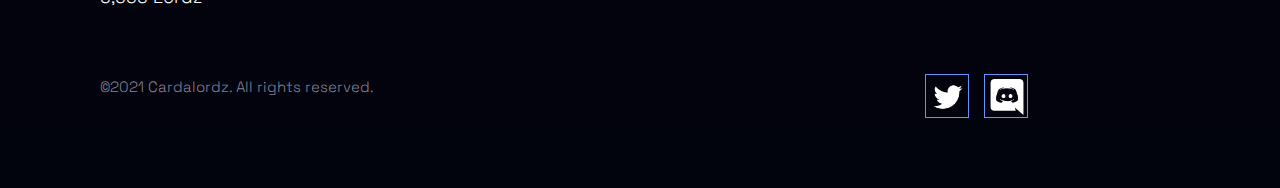
==== commit 11bd2879: "made some changes" ====
--- a/index.html
+++ b/index.html
@@ -66,90 +66,7 @@
                     font-weight:600;
                 }
 
-            @media (max-width:500px){
-
-                .social-link{
-                    display:none;
-                }
-                .logo-span{
-                    font-size:20px;
-                }
-                .logo-img{
-                    height:50px;
-                }
-                .nav-link{
-                    font-size:18px;
-                }
-                .social-link{
-                    width:20%;
-                    margin-top:20px;
-                }
-                .counter{
-                    margin-top:30px;
-                }
-                #hero{
-                    height:430px;
-                }
-                .gif-img{
-                    height:300px;
-                    width:400px;
-                }
-                .carousel-card img{
-                    height:300px;
-                    width:300px;
-                    border-radius:10px;
-                }
-                #roadmap{
-                    margin-top:0px;
-                }
-                .roadmap-h2{
-                    font-size:30px;
-                }
-                .first-img-1{
-                    display:none;
-                }
-                .question{
-                    font-size:30px;
-                    font-weight:600;
-                }
-                .answer{
-                    font-size:30px;
-                    font-weight:600;
-                }
-                .member-name{
-                    font-size:30px;
-                }
-                .first,.second, .third{
-                   position: relative;
-                   bottom:40px;
-                }
-                .assad-row{
-                    position:relative;
-                    bottom:120px;
-                }
-                .aussie-row{
-                    position:relative;
-                    bottom:120px;
-                }
-                .circle-row{
-                    position: relative;
-                    bottom:250px;
-                }
-                .fourth{
-                    position:relative;
-                    bottom:20px;
-                }
-                .jack-row{
-                    margin-top:200px;
-                }
-                .vl{
-                    display:none;
-                }
-                .kelly-row{
-                    margin-top:60px;
-                }
-                
-            }
+            
         </style>
     </head>
     <body style="height: 100%;background-color:#02030d">
@@ -160,7 +77,7 @@
     <section id="hero">
         <div class="container-fluid">
         <nav class="navbar navbar-expand-lg" style="padding-top:30px;">
-            <a class="navbar-brand" style="text-decoration: none;" href="#"><img src="./assets/img/logo-tree.png" class="logo-img"><span class="logo-span" style="color:white;font-weight:600;text-decoration: none;margin-left:20px;margin-top:30px;">Cardalordz</span></a>
+            <a class="navbar-brand" style="text-decoration: none;" href="#"><img src="./assets/img/logo-tree.png" class="logo-img"><span class="logo-span" style="color:white;font-weight:600;text-decoration: none;margin-left:20px;margin-top:30px;font-size:28px;">Cardalordz</span></a>
             <button class="navbar-toggler" type="button" data-toggle="collapse" data-target="#navbarSupportedContent" aria-controls="navbarSupportedContent" aria-expanded="false" aria-label="Toggle navigation">
                 <span class="navbar-toggler-icon"><i class="fa fa-2x fa-bars" style="color: #030924;" aria-hidden="true"></i></span>
               </button>
@@ -454,7 +371,7 @@
 
                     <div class="row jack-row mt-5">
                         <div class="col-md-6 col-sm-12 col-12 col-lg-6">
-                            <div class="row">
+                            <div class="row jack-row-1">
                                 <div class="col-md-8 col-8 col-sm-8 col-lg-8">
                                     <h2 class="member-name">Jack Graham</h2>
                                 </div>
--- a/css/mystyle.css
+++ b/css/mystyle.css
@@ -2,7 +2,7 @@
     font-size:10px;
 }
 .first{
-    margin-bottom:100px;
+    margin-bottom:0px;
 }
 .bio-header{
     position: relative;
@@ -108,4 +108,231 @@
 }
 .first-col{
     margin-top:40px;
+}
+
+
+.nav-link{
+    color:#030924;
+}
+.social-link{
+    color:#899df7;
+    border:1px solid white;
+}
+.social-link:hover{
+    background-color:#899df7;
+    border: 1px solid #899df7;
+}
+.social-link-1{
+    background-color:white;
+    border:1px solid white;
+    margin-bottom:20px;
+}
+.logo-span{
+        font-size:40px;
+    }
+    .nav-link{
+        font-size:23px;
+    }
+    #hero{
+        height:550px;
+    }
+
+    @media only screen and (max-width:500px){
+.social-link{
+display:none;
+}
+.logo-span{
+font-size:14px;
+}
+.logo-img{
+height:50px;
+}
+.nav-link{
+font-size:18px;
+}
+.social-link{
+width:20%;
+margin-top:20px;
+}
+.counter{
+margin-top:30px;
+}
+#hero{
+height:430px;
+}
+
+.social-link{
+    display:none;
+}
+.logo-span{
+    font-size:20px;
+}
+.logo-img{
+    height:50px;
+}
+.nav-link{
+    font-size:18px;
+}
+.social-link{
+    width:20%;
+    margin-top:20px;
+}
+.counter{
+    margin-top:30px;
+}
+#hero{
+    height:430px;
+}
+.gif-img{
+    height:300px;
+    width:400px;
+}
+.carousel-card img{
+    height:300px;
+    width:300px;
+    border-radius:10px;
+}
+#roadmap{
+    margin-top:0px;
+}
+.roadmap-h2{
+    font-size:30px;
+}
+.first-img-1{
+    display:none;
+}
+.question{
+    font-size:30px;
+    font-weight:600;
+}
+.answer{
+    font-size:30px;
+    font-weight:600;
+}
+.member-name{
+    font-size:30px;
+}
+.first,.second, .third{
+   position: relative;
+   bottom:40px;
+}
+.assad-row{
+    position:relative;
+    bottom:120px;
+}
+.aussie-row{
+    position:relative;
+    bottom:120px;
+}
+.circle-row{
+    position: relative;
+    bottom:250px;
+}
+.fourth{
+    position:relative;
+    bottom:20px;
+}
+.jack-row{
+    margin-top:200px;
+}
+.vl{
+    display:none;
+}
+.kelly-row{
+    margin-top:60px;
+}
+.social-link{
+    display:none;
+}
+.question{
+    font-size:30px;
+    font-weight:600;
+}
+.answer{
+    font-size:30px;
+    font-weight:600;
+}
+
+.first-row{
+    margin-bottom:0px;
+    padding:0px;
+    margin-top:30px;
+}
+.first-col{
+    font-size:10px;
+}
+#discord2{
+    padding:0px;
+    padding-bottom:50px;
+}
+.discord-link{
+    margin-top:10px;
+}
+.member-name{
+    font-size:30px;
+}
+.first,.second, .third{
+   position: relative;
+   bottom:40px;
+}
+.assad-row{
+    position:relative;
+    bottom:120px;
+}
+.aussie-row{
+    position:relative;
+    bottom:120px;
+}
+.circle-row{
+    position: relative;
+    bottom:250px;
+}
+.fourth{
+    position:relative;
+    bottom:20px;
+}
+.jack-row{
+    margin-top:200px;
+}
+.vl{
+    display:none;
+}
+.kelly-row{
+    margin-top:60px;
+}
+.link{
+    text-align: center;
+}
+.member-name{
+    font-size:30px;
+}
+.logo-span{
+    font-size:20px;
+}
+.logo-img{
+    height:50px;
+}
+.nav-link{
+    font-size:18px;
+}
+.social-link{
+    width:20%;
+    margin-top:20px;
+}
+.counter{
+    margin-top:30px;
+}
+#hero{
+    height:430px;
+}
+}
+#hero{
+    height:400px;
+}
+.jack-row-1{
+    margin-top:200px;
+}
+.presentation-p{
+    font-size:16px;
+}
 }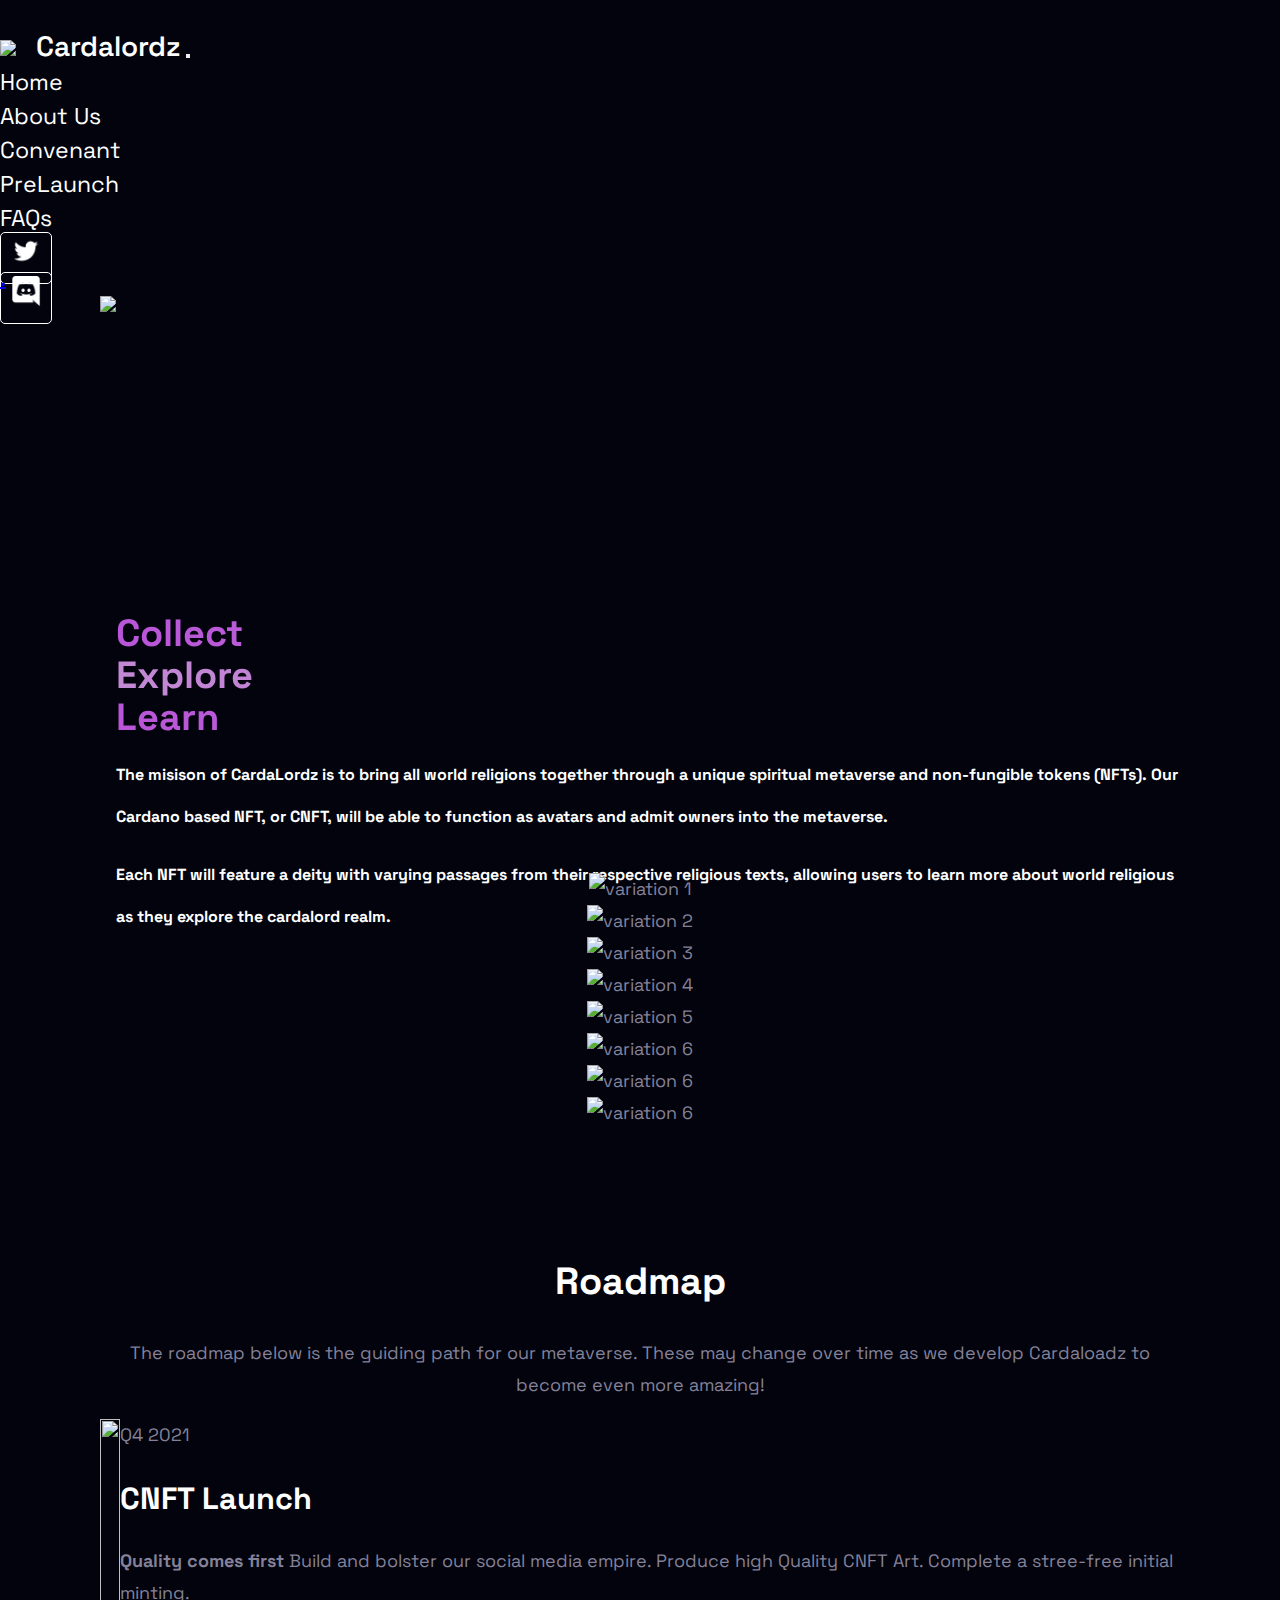
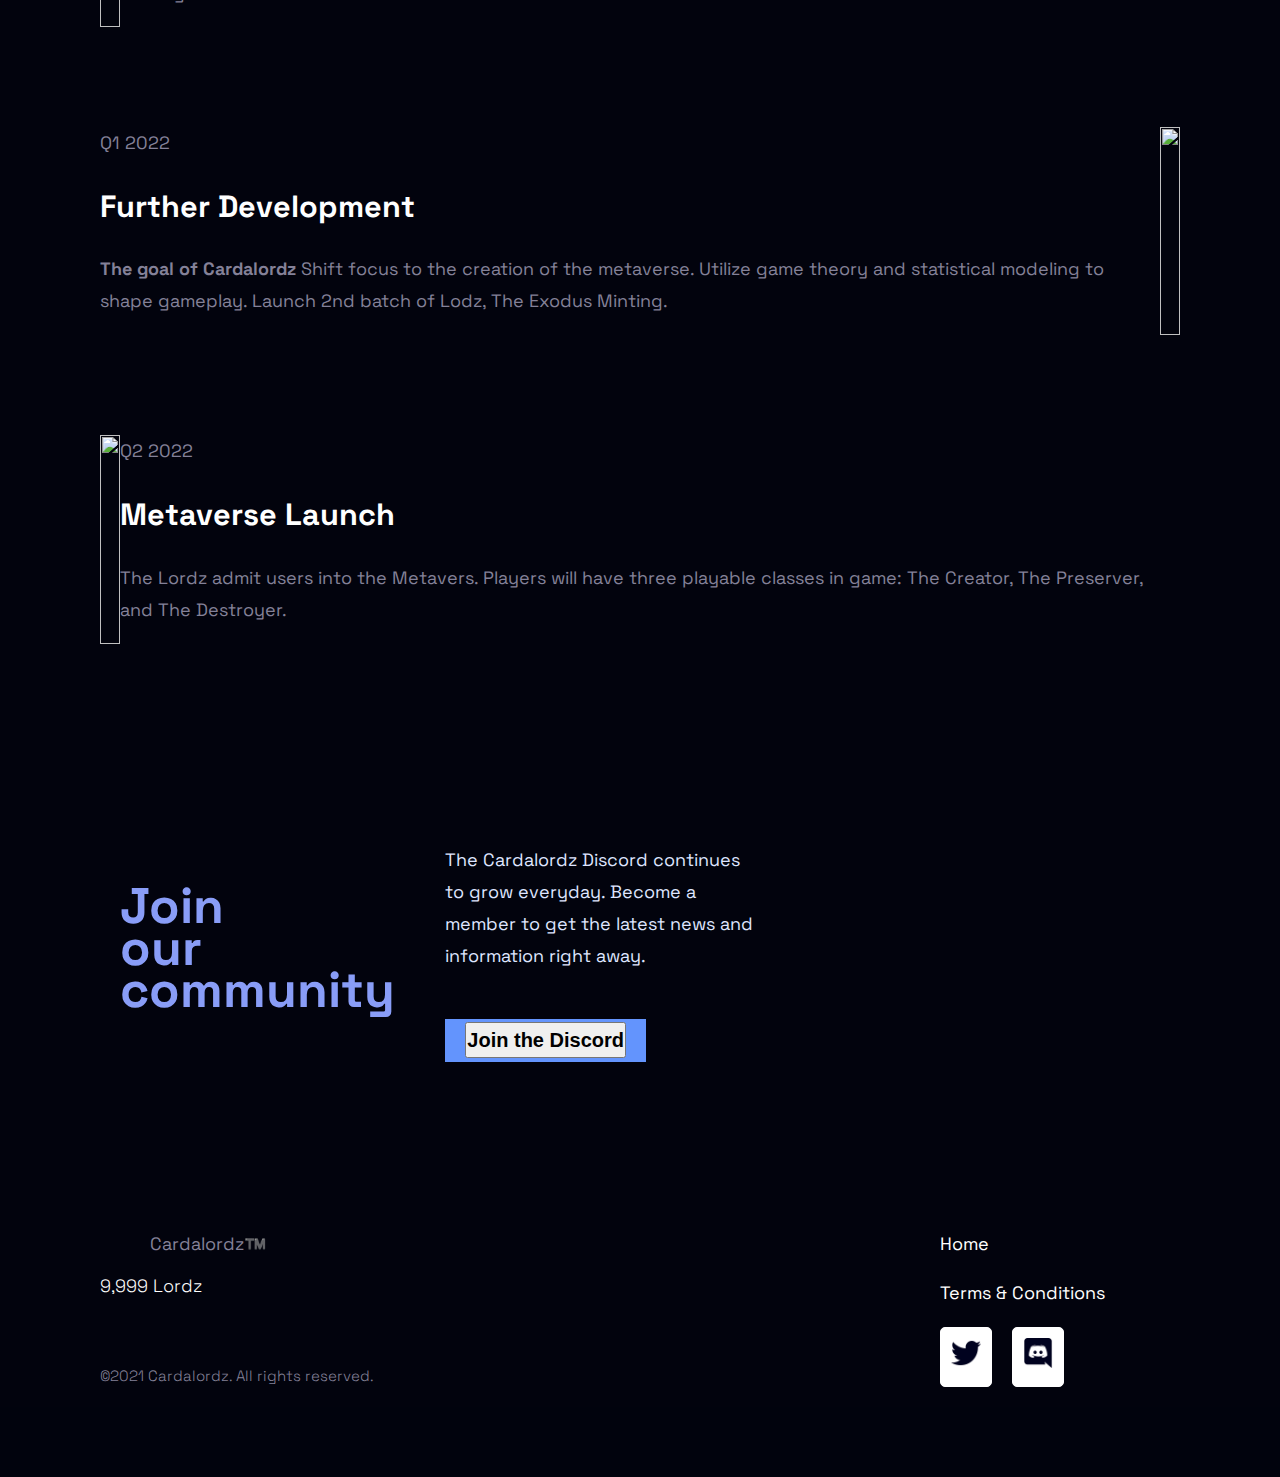
==== commit a5d15c96: "production commit" ====
--- a/index.html
+++ b/index.html
@@ -1,7 +1,9 @@
 <!DOCTYPE html>
 <html lang="en" class="sr">
     <head>
-        <link rel="stylesheet" href="https://maxcdn.bootstrapcdn.com/bootstrap/4.0.0/css/bootstrap.min.css" integrity="sha384-Gn5384xqQ1aoWXA+058RXPxPg6fy4IWvTNh0E263XmFcJlSAwiGgFAW/dAiS6JXm" crossorigin="anonymous">
+        <meta charset="UTF-8">
+    <meta name="viewport" content="width=device-width, initial-scale=1.0">
+        <link rel="stylesheet" href="https://cdn.jsdelivr.net/npm/bootstrap@4.5.3/dist/css/bootstrap.min.css" integrity="sha384-TX8t27EcRE3e/ihU7zmQxVncDAy5uIKz4rEkgIXeMed4M0jlfIDPvg6uqKI2xXr2" crossorigin="anonymous">
         
         <link rel="preconnect" href="https://fonts.googleapis.com">
         <link rel="preconnect" href="https://fonts.gstatic.com" crossorigin>
@@ -17,59 +19,19 @@
         <link href="css/carousel.css" rel="stylesheet">
         <link href="css/countdown.css" rel="stylesheet">
         <link rel="stylesheet" href="./css/mystyle.css">
+
+        <style>
+            #hero{
+                height:550px;
+            }
+            .gif-img{
+                position: relative;bottom:290px;
+            }
+        </style>
        
-        <style>
-            .nav-link{
-                color:#030924;
-            }
-            .social-link{
-                color:#899df7;
-                border:1px solid white;
-            }
-            .social-link:hover{
-                background-color:#899df7;
-                border: 1px solid #899df7;
-            }
-            .social-link-1{
-                background-color:white;
-                border:1px solid white;
-                margin-bottom:20px;
-            }
-            .first-img-2{
-                display:none;
-            }
-            .logo-span{
-                    font-size:40px;
-                }
-                .nav-link{
-                    font-size:23px;
-                }
-                #hero{
-                    height:550px;
-                }
-                .presentation-p{
-                    font-size:16px;
-                    font-weight:550px;
-                }
-                .first-row{
-                    margin-top:50px;
-                }
-                .member-img{
-                    height:400px;
-                }
-                .question{
-                    font-size:40px;
-                    font-weight:600;
-                }
-                .answer{
-                    font-size:40px;
-                    font-weight:600;
-                }
-
-            
-        </style>
+
     </head>
-    <body style="height: 100%;background-color:#02030d">
+    <body style="height: 100%;background-color:#02030d;">
     <noscript>
         "<b>We apologize, but the Cardalordz™️ site does not work without JavaScript enabled. Please enable JavaScript to continue.</b>"
     </noscript>
@@ -83,38 +45,49 @@
               </button>
           
             <div class="collapse navbar-collapse" id="navbarSupportedContent">
-              <ul class="navbar-nav ml-auto">
-                <li class="nav-item">
-                  <a class="nav-link link1" style="text-decoration: none;margin-right:20px;" href="index.html">Home <span class="sr-only"></span></a>
-                </li>
-                <li class="nav-item">
-                  <a class="nav-link" style="text-decoration: none;margin-right:20px;" href="aboutus.html">About Us</a>
-                </li>
-                <li class="nav-item">
-                    <a class="nav-link" style="text-decoration: none;margin-right:20px;" href="covenant.html">Convenant</a>
-                  </li>
-                  <li class="nav-item">
-                    <a class="nav-link" style="text-decoration: none;margin-right:20px;"  href="faqs.html">FAQs</a>
-                  </li>
-                  
-                  <li class="nav-item">
-                    <a class="nav-link social-link" style="text-decoration: none;margin-right:20px;font-size:23px;padding:10px;border-radius: 5px;"  href="https://twitter.com/cardalordz"><img src="./assets/img/twitter.png" style="height:30px;"></a>
-                  </li>
-
-                  <li class="nav-item">
-                    <a class="nav-link social-link" style="text-decoration: none;margin-right:20px;font-size:23px;padding:10px;border-radius: 5px;"  href="https://discord.com/invite/cardalordz"><img src="./assets/img/discord.png" style="height:30px;"></a>
-                  </li>
-
-              </ul>
+                <ul class="navbar-nav ml-auto">
+                    <li class="nav-item">
+                      <a class="nav-link link1" style="text-decoration: none;margin-right:20px;" href="index.html"><span style="color:white;">Home</span> <span class="sr-only"></span></a>
+                    </li>
+                    <li class="nav-item">
+                      <a class="nav-link" style="text-decoration: none;margin-right:20px;color:white;" href="aboutus.html"><span style="color:white;">About Us</span></a>
+                    </li>
+                    <li class="nav-item">
+                        <a class="nav-link" style="text-decoration: none;margin-right:20px;color:white;" href="covenant.html"><span style="color:white;">Convenant</span></span></a>
+                      </li>
+                      <li class="nav-item">
+                        <a class="nav-link" style="text-decoration: none;margin-right:20px;color:white;"  href="prelaunch.html"><span style="color:white;">PreLaunch</span></a>
+                      </li>
+                      <li class="nav-item">
+                        <a class="nav-link" style="text-decoration: none;margin-right:20px;color:white;"  href="faqs.html"><span style="color:white;">FAQs</span></a>
+                      </li>
+                      
+                      
+                      <li class="nav-item">
+                        <a class="nav-link social-link" style="text-decoration: none;margin-right:20px;font-size:23px;padding:10px;border-radius: 5px;"  href="https://twitter.com/cardalordz"><img src="./assets/img/twitter-white.png" style="height:30px;"></a>
+                      </li>
+    
+                      <li class="nav-item">
+                        <a class="nav-link social-link" style="text-decoration: none;margin-right:20px;font-size:23px;padding:10px;border-radius: 5px;"  href="https://discord.com/invite/cardalordz"><img src="./assets/img/discord-white.png" style="height:30px;"></a>
+                      </li>
+    
+                  </ul>
               
             </div>
           </nav>
-
-          <div class="counter" style="font-size:30px;">
-            <h3 style="font-size:10px; margin-top:0px;">
-                <a style="font-size:20px;" href="https://logwork.com/countdown-r29s" class="countdown-timer" data-timezone="Asia/Kolkata" data-textcolor="#000000" data-date="2021-11-06 12:46" data-background="#687fc2" data-digitscolor="#ffffff" data-unitscolor="#ffffff">Countdown</a>
-            </h3>
+          <div class="row">
+            <div class="col-md-5 col-sm-12 col-12 col-lg-5">
+                <h3 style="font-size:40px;" class="counter-h3" data-aos="fade-right">    
+                    <a style="font-size:20px;" href="https://logwork.com/countdown-r29s" class="countdown-timer" data-timezone="Asia/Kolkata" data-textcolor="#000000" data-date="2021-11-06 12:46" data-background="#687fc2" data-digitscolor="#ffffff" data-unitscolor="#ffffff">.</a></h3>
+            </div>
+            <div class="col-12 col-sm-12 col-lg-2 col-md-2 schedule-h3" data-aos="fade-right">
+             
+               
+             </div>
+            <div class="col-md-2 col-sm-12 col-12 col-lg-2">
+                
           </div>
+      </div>
 
         </div>
     </section>
@@ -122,7 +95,7 @@
     <div class="container">
         <div class="first-row row">
         <div class="col-md-6 col-sm-12 col-12 col-lg-6">
-            <img src="./assets/img/CARDALORDz-heads.gif" class="gif-img"/>
+            <img src="./assets/img/Cardalordz gif transparent.gif" class="gif-img"/>
         </div>
         <div class="col-md-6 col-sm-12 col-12 col-lg-6">
             <h2>
@@ -185,10 +158,10 @@
                 
                 <section id="roadmap">
                     <div class="container">
-                        <h2 class="sr-top-fast">
+                        <h2 class="sr-top-fast" style="text-align:center;">
                             Roadmap
                         </h2>
-                        <p class="intro sr-top-fast-delayed" data-sr-id="8">
+                        <p class="intro sr-top-fast-delayed" data-sr-id="8" style="text-align:center;">
                             The roadmap below is the guiding path for our metaverse.
                             These may change over time as we develop Cardaloadz to 
                             become even more amazing!
@@ -249,213 +222,8 @@
                     </div>
                 </section>
 
-                <div class="container">
-                    <div class="row first-row">
-                    <div class="col-md-6 col-sm-12 col-12 col-lg-6 first-col">
-                        <div class="question">Meet the Team</div>
-                        <div class="answer degrade ">Meet the Team</div>
-                    </div>
-                    <div class="col-md-6 col-sm-12 col-12 col-lg-6">
-                        <p>Behind every great project lies a great team. CardaLordz took the time to recruit well-rounded 
-                            team members that have proven track records of success. 
-                            Below, you will be able to explore the many talented team members of the CardaLordz team.
-                        </p>
-                    </div>
-                </div>
-                </div>
-
-
-                <section id="team" class="container">
-                    <!-- <div class="intro row">
-                        <div class="title">
-                            <div class="question sr-top-fast" data-sr-id="4">Meet the Team</div>
-                            <div class="answer degrade sr-top-fast-delayed" data-sr-id="9">Meet the Team</div>
-                        </div>
-                        <div class="presentation sr-right-super-delayed" data-sr-id="26">
-                            <p>Behind every great project lies a great team. CardaLordz took the time to recruit well-rounded 
-                                team members that have proven track records of success. 
-                                Below, you will be able to explore the many talented team members of the CardaLordz team.
-                            </p>
-                        </div>
-                    </div> -->
-
-                    <div class="row mt-5">
-                        <div class="col-md-6 col-sm-12 col-12 col-lg-6">
-                            <div class="row">
-                                <div class="col-md-8 col-8 col-sm-8 col-lg-8">
-                                    <h2 class="member-name">Sean Kirtz</h2>
-                                </div>
-                                <div class="col-md-4 col-4 col-sm-4 col-lg-4 social" >
-                                    <div class="link twitter-link mx-auto">
-                                        <a href="https://twitter.com/SEANSTWITTER" style="text-align: right;">
-                                             <img src="./assets/img/twitter-white.png" style="height:40px;width:40px;padding-left:4px;padding-top:4px;"></a>
-                                        
-                                    </div>
-                                </div>
-                            </div>
-                            <div class="row">
-                                <img src="/assets/img/sean-about-us.jpeg" class="member-img" alt="Profile picture of Sean">
-                                <div class="vl"></div>
-                            </div>
-                        </div>
-                        
-                        <div class="col-md-6 col-sm-12 col-12 col-lg-6">
-                           
-                            <div class="top row bio-header">
-                                <h3>Bio</h3>
-                            </div>
-                            <section class="carousel examples first" aria-label="Gallery">
-                                <p class="example-p">
-                                    Sean graduated from Florida Atlantic University as a Magna Cum Laude and received job 
-                                    opportunities from established companies. However, Kapota refused the offers and ventured
-                                     on his own as an entrepreneur. 
-                                    <br>
-                                    <br>
-                                    His first company, Extreme Web Solutions or XWS, specialized in digital marketing, 
-                                    SEO services, and content writing, among many others. Kapota ran XWS for three years before 
-                                    starting CloutNetwork and then ICO Services Inc.
-                                    <br>
-                                    <br>
-                                    He is the founder of 30k member Bitcoin Day traders and the president of Nakamoto Labs
-                                </p>
-                            </section>
-                        </div>
-                    </div>
-                   
-
-                    <div class="row kelly-row mt-5">
-                        <div class="col-md-6 col-sm-12 col-12 col-lg-6">
-                            <div class="row">
-                                <div class="col-md-8 col-8 col-sm-8 col-lg-8">
-                                    <h2 class="member-name">Dr. Kelly</h2>
-                                </div>
-                                <div class="col-md-4 col-4 col-sm-4 col-lg-4 social">
-                                    <div class="link twitter-link mx-auto">
-                                        <a href="https://twitter.com/KELLYTWITTER">
-                                            <img src="./assets/img/twitter-white.png" style="height:40px;width:40px;padding-left:4px;padding-top:4px;"></a>
-                                        
-                                    </div>
-                                </div>
-                            </div>
-                            <div class="row">
-                                <img src="/assets/img/dr-kelly-about-us.jpeg" class="member-img" alt="Profile picture of Dr. Kelly">
-                                <div class="vl"></div>
-                            </div>
-                        </div>
-                        
-                        <div class="col-md-6 col-sm-12 col-12 col-lg-6">
-                           
-                            <div class="top row bio-header">
-                                <h3>Bio</h3>
-                            </div>
-                            <section class="carousel examples second" aria-label="Gallery">
-                                <p>
-                                    Dr Kelly has an extensive background in Emergency Room medicine with 25 years of 
-                                    experience within the field. In 1996, DR Kelly founded his own telemedicine company 
-                                    to provide medical relief to fishermen. 
-                                    <br>
-                                    <br>
-                                    This was one of the first established telemedicine 
-                                    companies in the U.S. He then went on to set up the telemedicine industry used for stroke 
-                                    victims across New Mexico.
-                                    <br>
-                                    <br>
-                                    Dr Kelly sees NFTs as the future for medical document storage and believes that projects 
-                                    as CardaLordz will help to accelerate the transition to a decentralized world.
-                                </p>
-                            </section>
-                        </div>
-                    </div>
-
-
-
-                    <div class="row jack-row mt-5">
-                        <div class="col-md-6 col-sm-12 col-12 col-lg-6">
-                            <div class="row jack-row-1">
-                                <div class="col-md-8 col-8 col-sm-8 col-lg-8">
-                                    <h2 class="member-name">Jack Graham</h2>
-                                </div>
-                                <div class="col-md-4 col-4 col-sm-4 col-lg-4 social">
-                                    <div class="link twitter-link mx-auto">
-                                        <a href="https://twitter.com/JACK GRAHAM">
-                                            <img src="./assets/img/twitter-white.png" style="height:40px;width:40px;padding-left:4px;padding-top:4px;"></a>
-                                        
-                                    </div>
-                                </div>
-                            </div>
-                            <div class="row">
-                                <img src="/assets/img/jack-g-about-us.jpeg" class="member-img" alt="Profile picture of Jack">
-                                <div class="vl third-v1"></div>
-                            </div>
-                        </div>
-                        
-                        <div class="col-md-6 col-sm-12 col-12 col-lg-6">
-                           
-                            <div class="top row bio-header">
-                                <h3>Bio</h3>
-                            </div>
-                            <section class="carousel examples third" aria-label="Gallery">
-                                <p class="jack-graham">
-                                    Jack is a highly-motivated entrepreneur who joins us after supervising the 2020 US Census 
-                                    operation and managing the accounts of several moving companies for the past year. 
-                                    <br>
-                                    <br>
-                                    Jack brings a creative spark and youthful energy to the team and will not rest until he sees 
-                                    the project through.
-                                </p>
-                            </section>
-                        </div>
-                    </div>
-
-                    <div class="row circle-row mt-5">
-                        <div class="col-md-6 col-sm-12 col-12 col-lg-6">
-                            <div class="row">
-                                <div class="col-md-8 col-8 col-sm-8 col-lg-8">
-                                    <h2>Circle Purple</h2>
-                                </div>
-                                <div class="col-md-4 col-4 col-sm-4 col-lg-4 social">
-                                    <div class="link twitter-link mx-auto">
-                                        <a href="https://twitter.com/AffandiTWITTER">
-                                            <img src="./assets/img/twitter-white.png" style="height:40px;width:40px;padding-left:4px;padding-top:4px;"></a>
-                                        
-                                    </div>
-                                </div>
-                            </div>
-                            <div class="row">
-                                <img class="member-img" src="/assets/img/circle-purple-about-us.png" alt="Profile picture of Affandi">
-                                <div class="vl sixth-v1"></div>
-                            </div>
-                        </div>
-                        
-                        <div class="col-md-6 col-sm-12 col-12 col-lg-6">
-                           
-                            <div class="top row bio-header">
-                                <h3>Bio</h3>
-                            </div>
-                            <section class="carousel examples sixth" aria-label="Gallery">
-                                <p>
-                                    My name is Affandi, but most people know me as Circle Purple. I was born in Indonesia.
-                                    My first experience as a digital artist was when I worked on several band albums
-                                     and made merchandise. 
-                                     <br>
-                                     <br>
-                                     I was influenced by several digital artists, such as: Dunmumpord, Kimjunggius, 
-                                     as well as many others. With more than 6 years of experience as a digital artist, 
-                                     I have been trusted to work on a wide variety of projects.
-                                     <br>
-                                     <br>
-                                    Recently, I saw an opportunity to become an NFT artist and I started my journey with The CardaLordz 
-                                    Team as a digital artist. 
-                                </p>
-                            </section>
-                        </div>
-                    </div>
-
-
-
-                    
-                </section>
-                <section id="discord2">
+            
+                <section id="discord">
                     <div class="container">
                         <div class="row">
                             <div class="col-md-12 col-sm-12 col-12 col-lg-12">
@@ -468,8 +236,9 @@
                                     The Cardalordz Discord continues to grow everyday.
                                     Become a member to get the latest news and information right away.
                                 </p>
-                                
-                                <a  href="https://discord.com/invite/cardalordz" rel="noopener" target="_blank" class="disc-btn">Join the Discord</a>
+                                <a  href="https://discord.com/invite/cardalordz" rel="noopener" target="_blank" class="disc-btn">
+                                <button class="btn btn-lg">Join the Discord</button>
+                                </a>
                             </div>
                         </div>
                     </div>
@@ -487,19 +256,16 @@
                             <p class="copyright">©2021 Cardalordz. All rights reserved.</p>
                             </div>
                             <div class="right column sr-top-fast-delayed" data-sr-id="11">
-                                <div class="nav column">
+                                <!-- <div class="nav column">
                                     <a aria-current="page" href="/" class="router-link-active router-link-exact-active">Home</a>
                                     <a href="/terms" class="">Terms & Conditions</a>
-                                </div>
+                                </div> -->
+                                <a href="#" style="color:white;text-decoration: none;">Home</a>
+                                <a href="#" style="color:white;text-decoration: none;">Terms & Conditions</a>
                                 <div class="social row">
-                                    <div class="link mt-4">
-                                        <a href="https://twitter.com/cardalordz">
-                                            <img src="./assets/img/twitter-white.png" style="height:40px;width:40px;padding-left:4px;padding-top:4px;"></a>
-                                    </div>
-                                    <div class="link mt-4">
-                                        <a href="https://discord.com/invite/cardalordz">
-                                            <img src="./assets/img/discord-white.png" style="height:40px;width:40px;padding-left:4px;padding-top:4px;"></a>
-                                    </div>
+                                    <a class="social-link-1" style="text-decoration: none;margin-right:20px;font-size:23px;padding:10px;border-radius: 5px;"  href="https://twitter.com/cardalordz"><img src="./assets/img/twitter.png" style="height:30px;"></a>
+                                    
+                                    <a class="social-link-1" style="text-decoration: none;margin-right:20px;font-size:23px;padding:10px;border-radius: 5px;"  href="https://discord.com/invite/cardalordz"><img src="./assets/img/discord.png" style="height:30px;"></a>
                                 </div>
                         </div>
                     </div>
@@ -548,8 +314,9 @@
     })();
     </script>
     <!--End of Tawk.to Script-->
-    <script src="https://code.jquery.com/jquery-3.2.1.slim.min.js" integrity="sha384-KJ3o2DKtIkvYIK3UENzmM7KCkRr/rE9/Qpg6aAZGJwFDMVNA/GpGFF93hXpG5KkN" crossorigin="anonymous"></script>
-<script src="https://cdnjs.cloudflare.com/ajax/libs/popper.js/1.12.9/umd/popper.min.js" integrity="sha384-ApNbgh9B+Y1QKtv3Rn7W3mgPxhU9K/ScQsAP7hUibX39j7fakFPskvXusvfa0b4Q" crossorigin="anonymous"></script>
-<script src="https://maxcdn.bootstrapcdn.com/bootstrap/4.0.0/js/bootstrap.min.js" integrity="sha384-JZR6Spejh4U02d8jOt6vLEHfe/JQGiRRSQQxSfFWpi1MquVdAyjUar5+76PVCmYl" crossorigin="anonymous"></script>
-    </body>
+    
+    <script src="https://code.jquery.com/jquery-3.5.1.slim.min.js" integrity="sha384-DfXdz2htPH0lsSSs5nCTpuj/zy4C+OGpamoFVy38MVBnE+IbbVYUew+OrCXaRkfj" crossorigin="anonymous"></script>
+    <script src="https://cdn.jsdelivr.net/npm/popper.js@1.16.1/dist/umd/popper.min.js" integrity="sha384-9/reFTGAW83EW2RDu2S0VKaIzap3H66lZH81PoYlFhbGU+6BZp6G7niu735Sk7lN" crossorigin="anonymous"></script>
+    <script src="https://cdn.jsdelivr.net/npm/bootstrap@4.5.3/dist/js/bootstrap.min.js" integrity="sha384-w1Q4orYjBQndcko6MimVbzY0tgp4pWB4lZ7lr30WKz0vr/aWKhXdBNmNb5D92v7s" crossorigin="anonymous"></script>
+</body>
 </html>--- a/css/styles.css
+++ b/css/styles.css
@@ -239,6 +239,72 @@
     margin-left: 45px;
 
 }
+.nav-link{
+    color:#7e7e7e !important;
+}
+.nav-link
+.nav-item {
+    color: #7e7e7e !important;
+}
+.social-link{
+    color:#899df7;
+    border:1px solid white;
+}
+.social-link:hover{
+    background-color:#899df7;
+    border: 1px solid #899df7;
+}
+.social-link-1{
+    background-color:white;
+    border:1px solid white;
+    margin-bottom:20px;
+}
+.first-img-2{
+    display:none;
+}
+.logo-span{
+    font-size:40px;
+}
+.nav-link{
+    font-size:23px;
+}
+#hero{
+    height:550px;
+}
+.presentation-p{
+    font-size:16px;
+    font-weight:550px;
+}
+.first-row{
+    margin-top:50px;
+}
+.member-img{
+    height:400px;
+}
+.question{
+    font-size:40px;
+    font-weight:600;
+}
+.answer{
+    font-size:40px;
+    font-weight:600;
+}
+.nav-item:hover a{
+    border-bottom:3px solid white;
+}
+
+.counter-h3{
+position: relative;
+bottom:100px;
+}
+
+.disc-btn button{
+font-size:20px;
+font-weight:600;
+}
+.disc-btn:hover{
+    background-color:#4f5be3;
+}
 a:-webkit-any-link {
     color: -webkit-link;
     cursor: pointer;
@@ -325,7 +391,10 @@
     overflow: hidden;
 }
 #gallery {
-    margin-bottom: 150px;
+    margin-bottom: 0px;
+    margin-top: 0px;
+    position:relative;
+    bottom:100px;
 }
 #gallery .carousel {
     overflow: hidden;
@@ -486,6 +555,7 @@
     background-position: 50% left;
     margin-top: 160px;
     overflow: hidden;
+    margin-top: 10rem;
 }
 #discord .container {
     padding: 100px 60px;
--- a/css/mystyle.css
+++ b/css/mystyle.css
@@ -80,9 +80,7 @@
     position: relative;
     bottom:95px;
   }
-#hero{
-    height:550px;
-}
+
 #discord2{
     background-image: url(../assets/img/discord_background.png);
     background-position: center;
@@ -133,11 +131,27 @@
     .nav-link{
         font-size:23px;
     }
-    #hero{
-        height:550px;
-    }
-
+    .question{
+        font-size:30px;
+        font-weight:600;
+    }
+    .answer{
+        font-size: 7rem;
+        font-weight:600;
+        line-height: 10rem;
+    }
+    .counter{
+        position:relative;
+        bottom:60px;
+    }
+    .countdown-timer{
+        font-size:30px;
+    }
     @media only screen and (max-width:500px){
+        .counter-h3{
+            position: relative;
+            bottom:0px;
+        }
 .social-link{
 display:none;
 }
@@ -186,6 +200,8 @@
 .gif-img{
     height:300px;
     width:400px;
+    position:relative;
+    bottom:500px;
 }
 .carousel-card img{
     height:300px;
@@ -323,16 +339,31 @@
     margin-top:30px;
 }
 #hero{
-    height:430px;
-}
-}
-#hero{
+    height:300px;
+}
+.jack-row{
+    position:relative;
+    top:140px;
+}
+.circle-row{
+    position: relative;
+    top:20px;
+}
+.gif-img{
+    position: relative;bottom:100px;
     height:400px;
 }
+#gallary{
+    position:relative;
+    bottom:0px;
+}
+}
+#hero{
+    height:400px;
+}
 .jack-row-1{
-    margin-top:200px;
+    margin-top:0px;
 }
 .presentation-p{
     font-size:16px;
 }
-}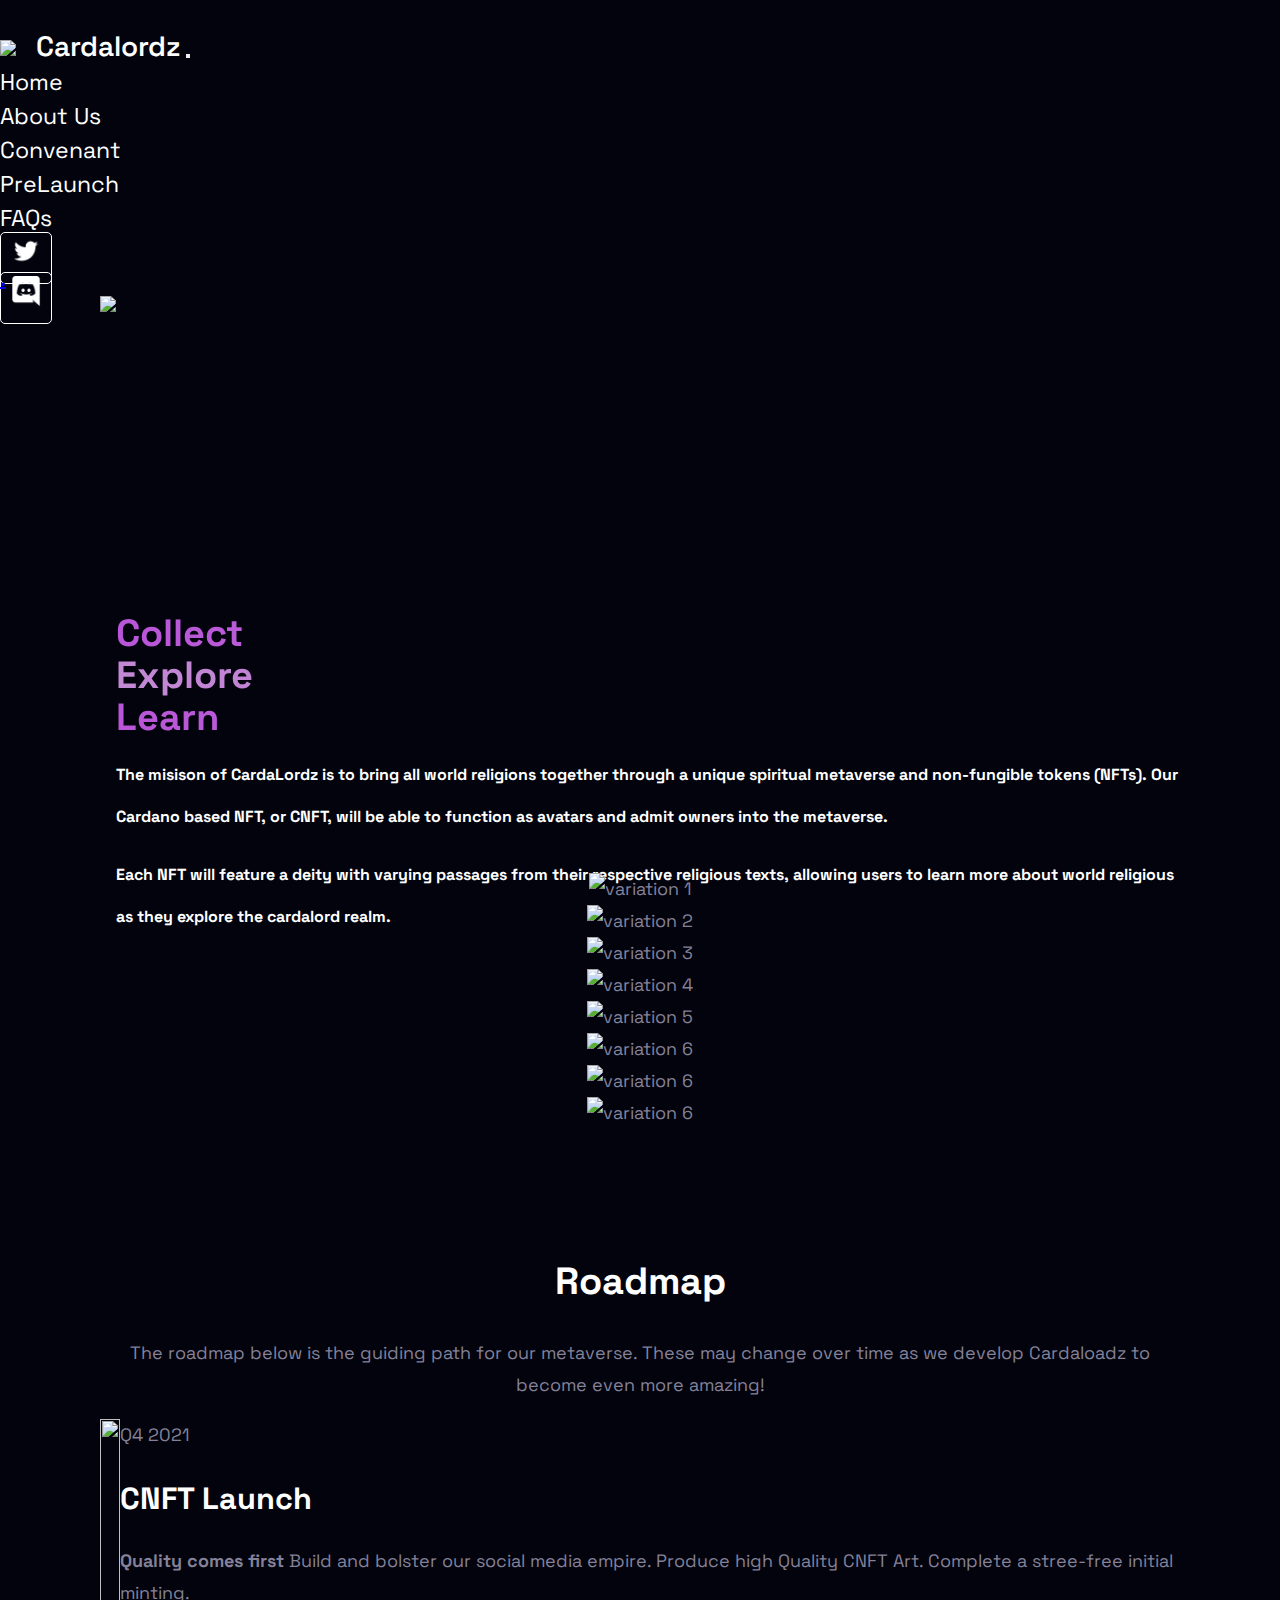
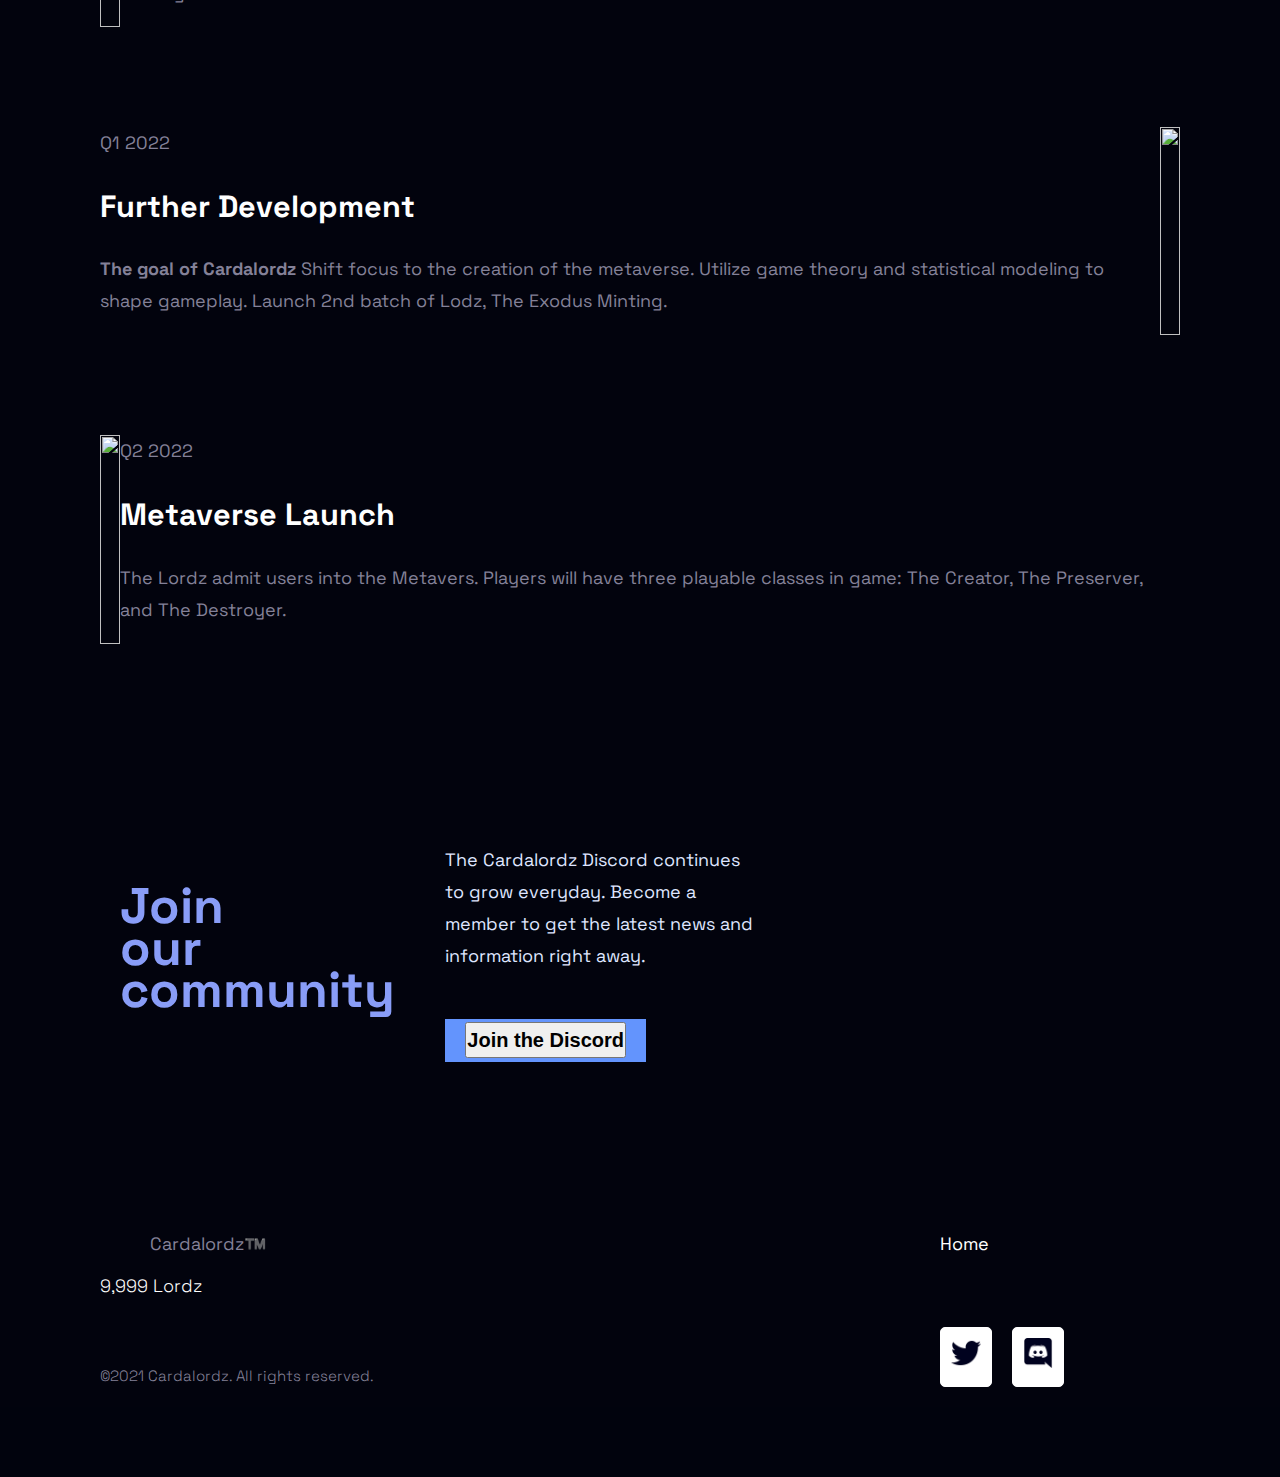
==== commit becf4f7d: "changes for prod" ====
--- a/index.html
+++ b/index.html
@@ -260,8 +260,10 @@
                                     <a aria-current="page" href="/" class="router-link-active router-link-exact-active">Home</a>
                                     <a href="/terms" class="">Terms & Conditions</a>
                                 </div> -->
-                                <a href="#" style="color:white;text-decoration: none;">Home</a>
-                                <a href="#" style="color:white;text-decoration: none;">Terms & Conditions</a>
+                                <a href="#" style="color:white !important;text-decoration: none;">Home</a>
+                                <!--
+                                <a href="#" style="color:white !important;text-decoration: none;">Terms & Conditions</a>
+                                -->
                                 <div class="social row">
                                     <a class="social-link-1" style="text-decoration: none;margin-right:20px;font-size:23px;padding:10px;border-radius: 5px;"  href="https://twitter.com/cardalordz"><img src="./assets/img/twitter.png" style="height:30px;"></a>
                                     
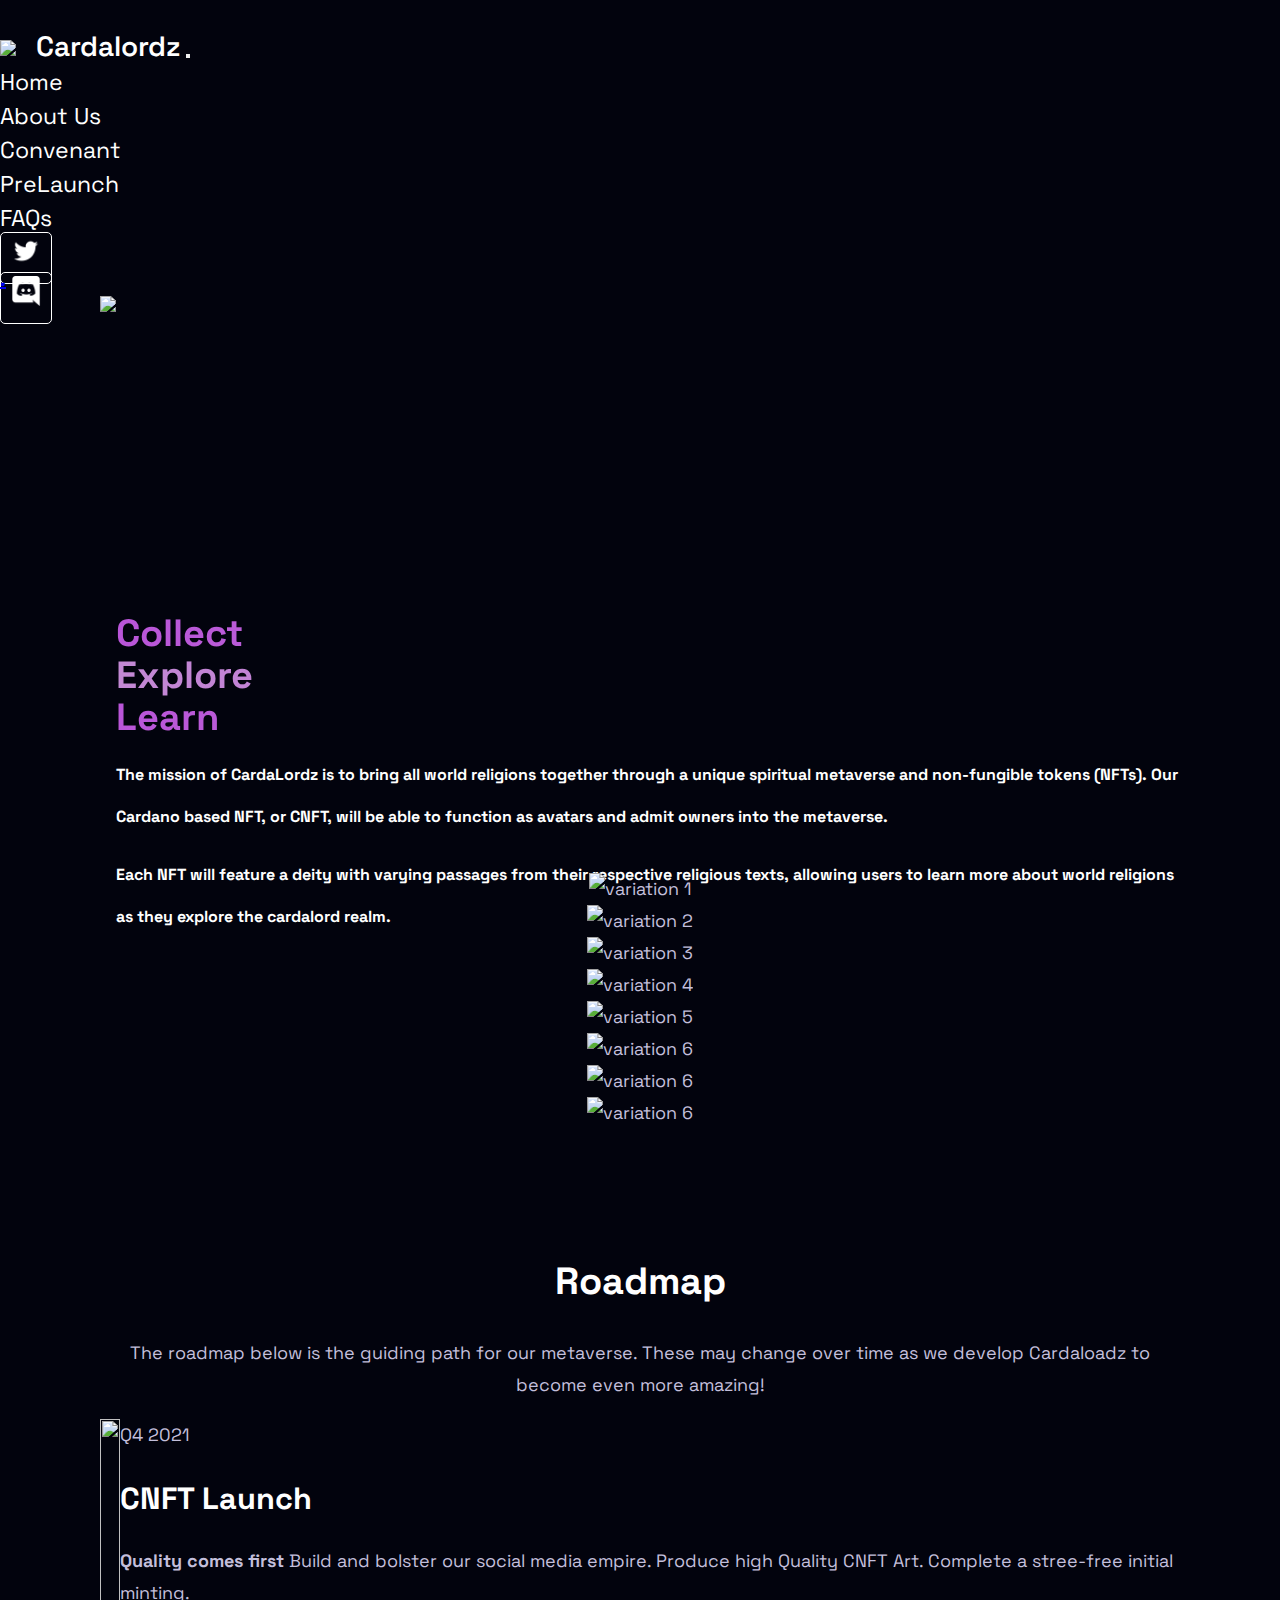
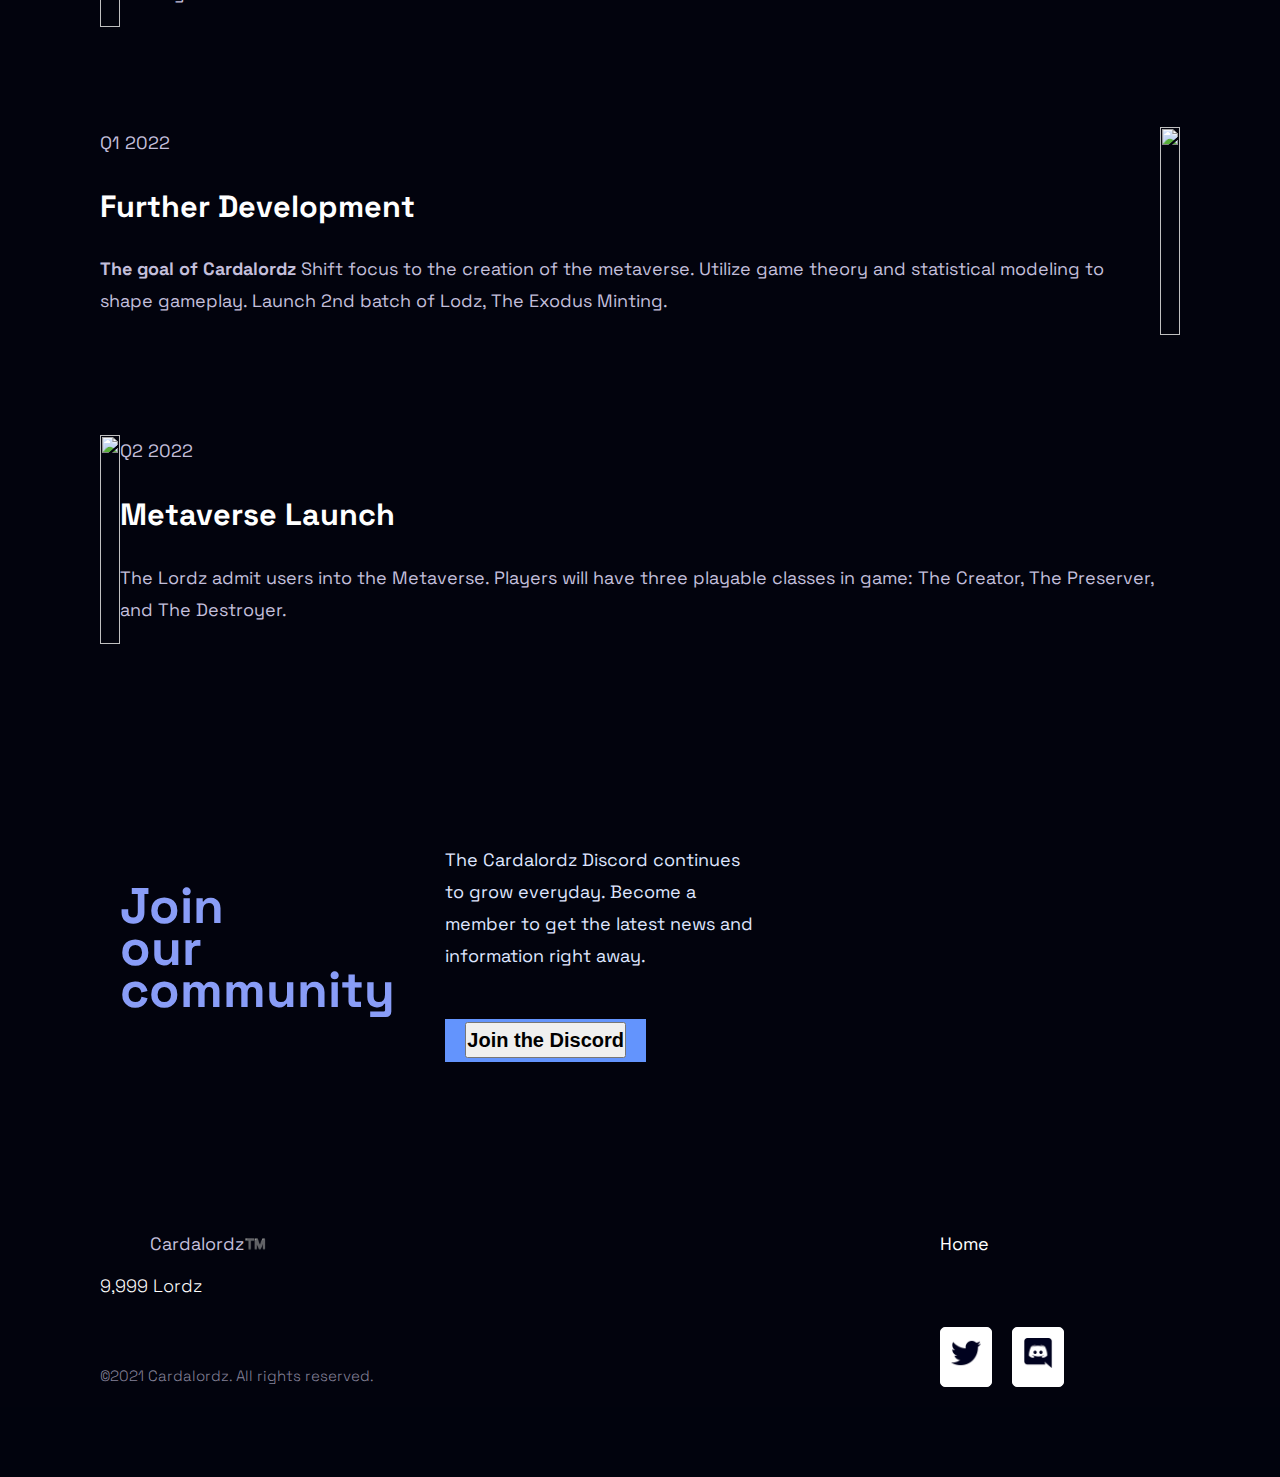
==== commit 5605855b: "spellcheck" ====
--- a/index.html
+++ b/index.html
@@ -103,12 +103,12 @@
                 <div class="degrade-reverse">Explore</div>
                 <div class="degrade">Learn</div>
                 <p class="presentation-p">
-                    The misison of CardaLordz is to bring all world religions together through a unique spiritual metaverse and non-fungible tokens (NFTs).
+                    The mission of CardaLordz is to bring all world religions together through a unique spiritual metaverse and non-fungible tokens (NFTs).
                     Our Cardano based NFT, or CNFT, will be able to function as avatars and admit owners into the metaverse. 
                 </p>
                 <p class="presentation-p">
                     Each NFT will feature a deity with varying passages from their respective religious texts, allowing users 
-                    to learn more about world religious as they explore the cardalord realm.
+                    to learn more about world religions as they explore the cardalord realm.
                 </p>
             </h2>
         </div>
@@ -208,7 +208,7 @@
                                 <h3>Metaverse Launch</h3>
                                 <p class="sr-right-fast-delayed" data-sr-id="19">
                                     <span class="bold"></span>
-                                    The Lordz admit users into the Metavers. Players will have three 
+                                    The Lordz admit users into the Metaverse. Players will have three 
                                     playable classes in game: The Creator, The Preserver, and The Destroyer.
                                     </p>
                             
--- a/css/styles.css
+++ b/css/styles.css
@@ -48,7 +48,7 @@
     -moz-osx-font-smoothing: grayscale;
     font-family: Space Grotesk;
     line-height: 32px;
-    color: #848198;
+    color: #c0bcda;
 }
 body {
     font: 1.8em/2 sans-serif;
@@ -66,7 +66,7 @@
     -moz-osx-font-smoothing: grayscale;
     font-family: Space Grotesk;
     line-height: 32px;
-    color: #848198;
+    color: #c3bfdb;
 }
 section {
     display: block;
